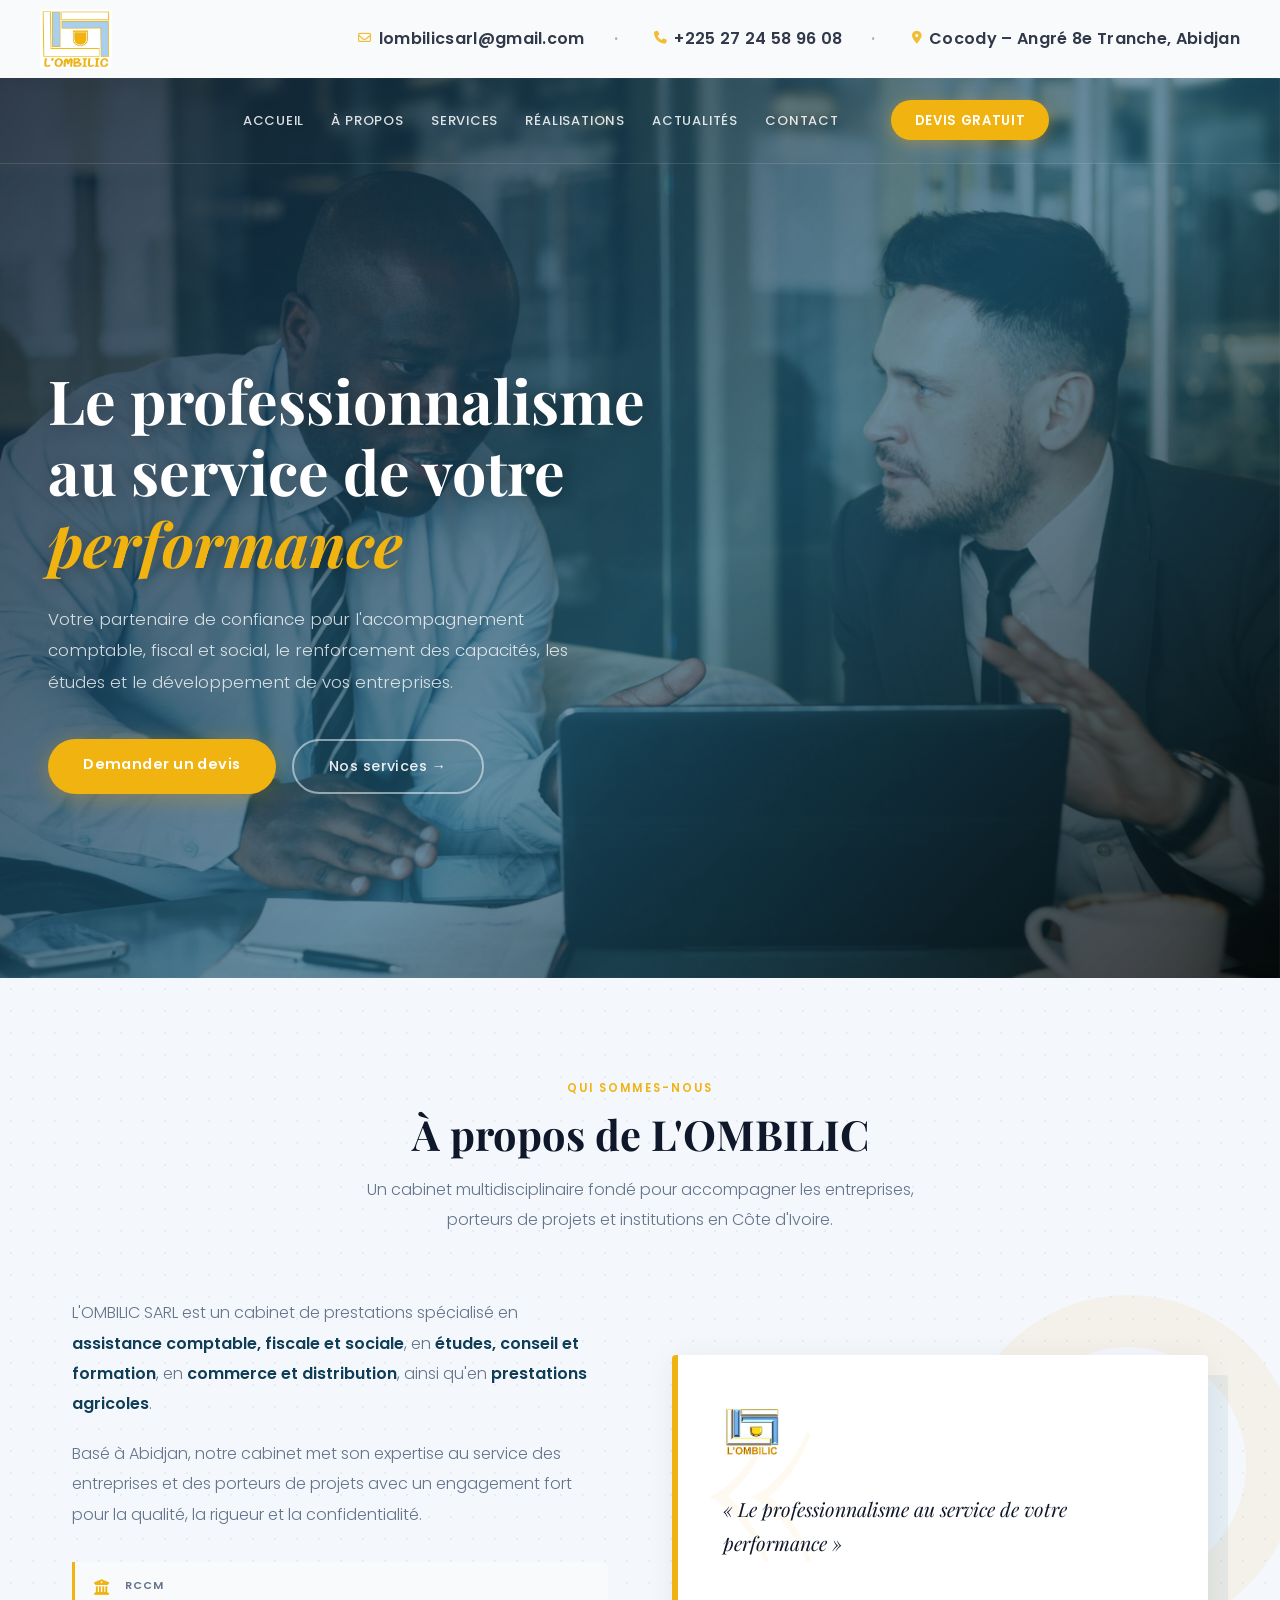
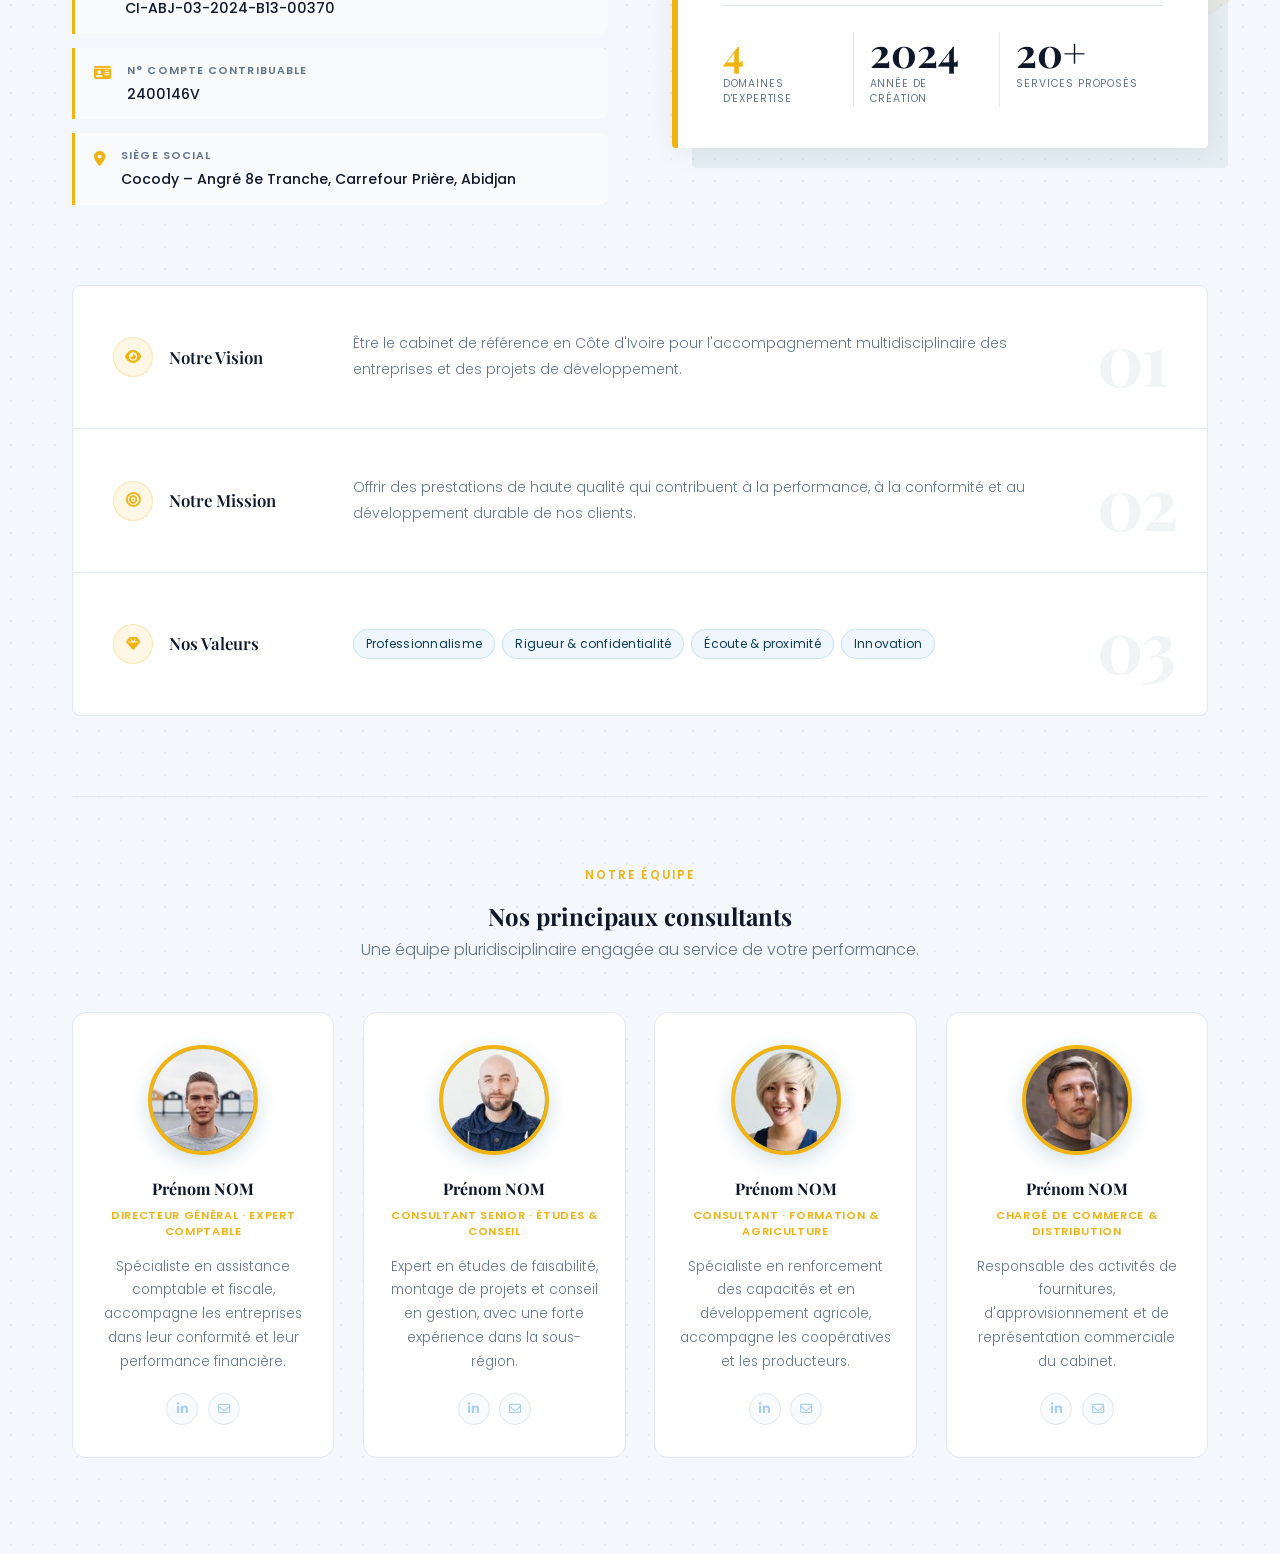
==== index.html @ 9456bdb0 "first commit" ====
<!DOCTYPE html>
<html lang="fr">
<head>
  <meta charset="UTF-8">
  <meta name="viewport" content="width=device-width, initial-scale=1.0">
  <title>L'OMBILIC – Cabinet Multidisciplinaire</title>
  <link rel="shortcut icon" href="assets/hero2.jpg" type="image/x-icon">
  <link rel="preconnect" href="https://fonts.googleapis.com">
  <link rel="preconnect" href="https://fonts.gstatic.com" crossorigin>
  <link href="https://fonts.googleapis.com/css2?family=Playfair+Display:ital,wght@0,600;0,700;1,600&family=Poppins:wght@300;400;500;600&display=swap" rel="stylesheet">
  <link rel="stylesheet" href="https://cdnjs.cloudflare.com/ajax/libs/font-awesome/6.5.2/css/all.min.css">
  <link rel="stylesheet" href="style.css">
</head>
<body>

  <!-- TOPBAR -->
  <div class="topbar">
    <div class="topbar-inner">
      <div class="topbar-logo">
        <img src="/assets/Logo_1.jpeg" alt="Logo L'OMBILIC" width="72">
      </div>
      <div class="topbar-contacts">
        <span><i class="fa-regular fa-envelope"></i> lombilicsarl@gmail.com</span>
        <span><i class="fa-solid fa-phone"></i> +225 27 24 58 96 08</span>
        <span><i class="fa-solid fa-location-dot"></i> Cocody – Angré 8e Tranche, Abidjan</span>
      </div>
    </div>
  </div>

  <!-- HERO SECTION -->
  <section class="hero">

    <!-- Fonds en crossfade -->
    <div class="hero-bg hero-bg-1"></div>
    <div class="hero-bg hero-bg-2"></div>

    <!-- Overlay dégradé -->
    <div class="hero-overlay"></div>

    <!-- NAVIGATION -->
    <nav class="hero-nav" id="hero-nav">
      <button class="nav-hamburger" aria-label="Ouvrir le menu" onclick="document.getElementById('hero-nav').classList.toggle('open')">
        <i class="fa-solid fa-bars"></i>
      </button>
      <ul class="nav-links">
        <li><a href="#">Accueil</a></li>
        <li><a href="#">À propos</a></li>
        <li><a href="#">Services</a></li>
        <li><a href="#">Réalisations</a></li>
        <li><a href="#">Actualités</a></li>
        <li><a href="#">Contact</a></li>
      </ul>
      <button class="nav-cta">Devis gratuit</button>
    </nav>

    <!-- CONTENU HERO -->
    <div class="hero-inner">
      <div class="hero-content">
        <h1>Le professionnalisme<br>au service de votre <span>performance</span></h1>
        <p>Votre partenaire de confiance pour l'accompagnement comptable, fiscal et social, le renforcement des capacités, les études et le développement de vos entreprises.</p>
        <div class="hero-btns">
          <a href="#devis" class="btn-primary">Demander un devis</a>
          <a href="#services" class="btn-secondary">Nos services →</a>
        </div>
      </div>
    </div>

  </section>

  <!-- À PROPOS -->

  <section class="about" id="a-propos">
    <div class="container">

      <div class="section-header">
        <span class="section-label">Qui sommes-nous</span>
        <h2>À propos de L'OMBILIC</h2>
        <p class="section-sub">Un cabinet multidisciplinaire fondé pour accompagner les entreprises, porteurs de projets et institutions en Côte d'Ivoire.</p>
      </div>

      <div class="about-grid">

        <!-- Texte + faits légaux -->
        <div class="about-text">
          <p>L'OMBILIC SARL est un cabinet de prestations spécialisé en <strong>assistance comptable, fiscale et sociale</strong>, en <strong>études, conseil et formation</strong>, en <strong>commerce et distribution</strong>, ainsi qu'en <strong>prestations agricoles</strong>.</p>
          <p>Basé à Abidjan, notre cabinet met son expertise au service des entreprises et des porteurs de projets avec un engagement fort pour la qualité, la rigueur et la confidentialité.</p>

          <div class="about-facts">
            <div class="fact">
              <i class="fa-solid fa-building-columns"></i>
              <div>
                <span class="fact-label">RCCM</span>
                <span class="fact-value">CI-ABJ-03-2024-B13-00370</span>
              </div>
            </div>
            <div class="fact">
              <i class="fa-solid fa-id-card"></i>
              <div>
                <span class="fact-label">N° Compte Contribuable</span>
                <span class="fact-value">2400146V</span>
              </div>
            </div>
            <div class="fact">
              <i class="fa-solid fa-location-dot"></i>
              <div>
                <span class="fact-label">Siège social</span>
                <span class="fact-value">Cocody – Angré 8e Tranche, Carrefour Prière, Abidjan</span>
              </div>
            </div>
          </div>
        </div>

        <!-- Carte visuelle -->
        <div class="about-visual">
          <div class="about-card">
            <img src="/assets/Logo_2.jpeg" alt="Logo L'OMBILIC" class="about-card-logo">
            <blockquote>« Le professionnalisme au service de votre performance »</blockquote>
            <div class="about-stats">
              <div class="stat">
                <span class="stat-number">4</span>
                <span class="stat-label">Domaines d'expertise</span>
              </div>
              <div class="stat-divider"></div>
              <div class="stat">
                <span class="stat-number">2024</span>
                <span class="stat-label">Année de création</span>
              </div>
              <div class="stat-divider"></div>
              <div class="stat">
                <span class="stat-number">20+</span>
                <span class="stat-label">Services proposés</span>
              </div>
            </div>
          </div>
        </div>

      </div>

      <!-- Vision / Mission / Valeurs -->
      <div class="vmv-grid">

        <div class="vmv-card">
          <div class="vmv-head">
            <div class="vmv-icon"><i class="fa-solid fa-eye"></i></div>
            <h3>Notre Vision</h3>
          </div>
          <p>Être le cabinet de référence en Côte d'Ivoire pour l'accompagnement multidisciplinaire des entreprises et des projets de développement.</p>
          <span class="vmv-num">01</span>
        </div>

        <div class="vmv-card vmv-card--accent">
          <div class="vmv-head">
            <div class="vmv-icon"><i class="fa-solid fa-bullseye"></i></div>
            <h3>Notre Mission</h3>
          </div>
          <p>Offrir des prestations de haute qualité qui contribuent à la performance, à la conformité et au développement durable de nos clients.</p>
          <span class="vmv-num">02</span>
        </div>

        <div class="vmv-card">
          <div class="vmv-head">
            <div class="vmv-icon"><i class="fa-solid fa-gem"></i></div>
            <h3>Nos Valeurs</h3>
          </div>
          <div class="vmv-tags">
            <span>Professionnalisme</span>
            <span>Rigueur &amp; confidentialité</span>
            <span>Écoute &amp; proximité</span>
            <span>Innovation</span>
          </div>
          <span class="vmv-num">03</span>
        </div>

      </div>

      <!-- ÉQUIPE -->
      <div class="team-section">
        <div class="team-header">
          <span class="section-label">Notre Équipe</span>
          <h2>Nos principaux consultants</h2>
          <p class="section-sub">Une équipe pluridisciplinaire engagée au service de votre performance.</p>
        </div>

        <div class="team-grid">

          <!-- Consultant 1 — remplacer par les vraies données -->
          <div class="team-card">
            <div class="team-avatar">
              <img src="/assets/team1.jpg" alt="Consultant 1">
            </div>
            <h3>Prénom NOM</h3>
            <span class="team-role">Directeur Général · Expert Comptable</span>
            <p>Spécialiste en assistance comptable et fiscale, accompagne les entreprises dans leur conformité et leur performance financière.</p>
            <div class="team-links">
              <a href="#" aria-label="LinkedIn"><i class="fa-brands fa-linkedin-in"></i></a>
              <a href="mailto:lombilicsarl@gmail.com" aria-label="Email"><i class="fa-regular fa-envelope"></i></a>
            </div>
          </div>

          <!-- Consultant 2 -->
          <div class="team-card">
            <div class="team-avatar">
              <img src="/assets/team2.jpg" alt="Consultant 2">
            </div>
            <h3>Prénom NOM</h3>
            <span class="team-role">Consultant Senior · Études &amp; Conseil</span>
            <p>Expert en études de faisabilité, montage de projets et conseil en gestion, avec une forte expérience dans la sous-région.</p>
            <div class="team-links">
              <a href="#" aria-label="LinkedIn"><i class="fa-brands fa-linkedin-in"></i></a>
              <a href="mailto:lombilicsarl@gmail.com" aria-label="Email"><i class="fa-regular fa-envelope"></i></a>
            </div>
          </div>

          <!-- Consultant 3 -->
          <div class="team-card">
            <div class="team-avatar">
              <img src="/assets/team3.jpg" alt="Consultant 3">
            </div>
            <h3>Prénom NOM</h3>
            <span class="team-role">Consultant · Formation &amp; Agriculture</span>
            <p>Spécialiste en renforcement des capacités et en développement agricole, accompagne les coopératives et les producteurs.</p>
            <div class="team-links">
              <a href="#" aria-label="LinkedIn"><i class="fa-brands fa-linkedin-in"></i></a>
              <a href="mailto:lombilicsarl@gmail.com" aria-label="Email"><i class="fa-regular fa-envelope"></i></a>
            </div>
          </div>

          <!-- Consultant 4 -->
          <div class="team-card">
            <div class="team-avatar">
              <img src="/assets/team4.jpg" alt="Consultant 4">
            </div>
            <h3>Prénom NOM</h3>
            <span class="team-role">Chargé de Commerce &amp; Distribution</span>
            <p>Responsable des activités de fournitures, d'approvisionnement et de représentation commerciale du cabinet.</p>
            <div class="team-links">
              <a href="#" aria-label="LinkedIn"><i class="fa-brands fa-linkedin-in"></i></a>
              <a href="mailto:lombilicsarl@gmail.com" aria-label="Email"><i class="fa-regular fa-envelope"></i></a>
            </div>
          </div>

        </div>
      </div>

    </div>
  </section>

</body>
</html>
---- style.css ----
/* =============================================
   RESET & VARIABLES
   ============================================= */
*, *::before, *::after {
  box-sizing: border-box;
  margin: 0;
  padding: 0;
}

:root {
  --primary:      #F1B310;
  --primary-dark: #c98a18;
  --secondary:    #A8CFF0;
  --secondary-dark: #0f3d57;

  --background: #f8fafc;
  --surface:    #ffffff;

  --text:       #0f172a;
  --text-muted: #64748b;
  --border:     #e2e8f0;

  --success: #10b981;
  --danger:  #ef4444;

  --radius:     8px;
  --transition: 0.3s ease;
}

html { scroll-behavior: smooth; }

body {
  font-family: 'Poppins', Arial, sans-serif;
  background: var(--background);
  color: var(--text);
  line-height: 1.6;
  min-height: 100vh;
}

h1, h2, h3, h4 {
  font-family: 'Playfair Display', Georgia, serif;
}

img   { max-width: 100%; display: block; }
a     { text-decoration: none; color: inherit; }
button, input, textarea, select { font: inherit; }


/* =============================================
   TOPBAR
   ============================================= */
.topbar {
  font-size: 1rem;
  font-weight: 600;
  letter-spacing: 0.02em;
  padding: 0.55rem 2rem;
}

.topbar-inner {
  max-width: 1200px;
  margin: 0 auto;
  display: flex;
  align-items: center;
  justify-content: space-between;
  gap: 1rem;
}

.topbar-logo img {
  border-radius: 4px;
}

.topbar-contacts {
  display: flex;
  gap: 1.8rem;
  flex-wrap: wrap;
}

.topbar-contacts span {
  display: flex;
  align-items: center;
  gap: 0.45rem;
  opacity: 0.85;
  transition: opacity var(--transition);
}

.topbar-contacts span i {
  color: var(--primary);
  font-size: 0.8rem;
}

.topbar-contacts span + span::before {
  content: '·';
  margin-right: 1.8rem;
  opacity: 0.4;
}

.topbar-contacts span:hover {
  opacity: 1;
}


/* =============================================
   HERO — LAYOUT
   ============================================= */
.hero {
  position: relative;
  min-height: 100vh;
  display: flex;
  flex-direction: column;
  overflow: hidden;
}


/* =============================================
   HERO — BACKGROUND CROSSFADE
   ============================================= */
.hero-bg {
  position: absolute;
  inset: 0;
  background-size: cover;
  background-position: center;
  background-repeat: no-repeat;
  will-change: opacity;
}

.hero-bg-1 {
  background-image: url('/assets/hero1.jpg');
  z-index: 0;
}

.hero-bg-2 {
  background-image: url('/assets/hero2.jpg');
  z-index: 1;
  opacity: 0;
  animation: heroSwap 12s ease-in-out 3s infinite;
}

@keyframes heroSwap {
  0%, 10%   { opacity: 0; }
  30%, 70%  { opacity: 1; }
  90%, 100% { opacity: 0; }
}


/* =============================================
   HERO — OVERLAY
   ============================================= */
.hero-overlay {
  position: absolute;
  inset: 0;
  z-index: 2;
  background: linear-gradient(
    135deg,
    rgba(10, 25, 45, 0.82) 0%,
    rgba(26, 95, 133, 0.55) 55%,
    rgba(0, 0, 0, 0.75) 100%
  );
}


/* =============================================
   HERO — NAVIGATION
   ============================================= */
.hero-nav {
  position: relative;
  z-index: 10;
  display: flex;
  align-items: center;
  justify-content: center;
  gap: 2.5rem;
  padding: 1.4rem 3rem;
  border-bottom: 1px solid rgba(255, 255, 255, 0.12);
  backdrop-filter: blur(4px);
}

.nav-links {
  display: flex;
  list-style: none;
  gap: 0.2rem;
}

.nav-links a {
  color: rgba(255, 255, 255, 0.85);
  font-family: 'Poppins', sans-serif;
  font-size: 0.82rem;
  font-weight: 500;
  letter-spacing: 0.06em;
  text-transform: uppercase;
  padding: 0.4rem 0.75rem;
  border-radius: 4px;
  position: relative;
  transition: color var(--transition);
}

.nav-links a::after {
  content: '';
  position: absolute;
  bottom: 0;
  left: 0.75rem;
  right: 0.75rem;
  height: 2px;
  background: var(--primary);
  transform: scaleX(0);
  transform-origin: center;
  transition: transform var(--transition);
}

.nav-links a:hover {
  color: #fff;
}

.nav-links a:hover::after {
  transform: scaleX(1);
}

.nav-cta {
  background: var(--primary);
  color: #fff;
  border: none;
  padding: 0.6rem 1.5rem;
  border-radius: 50px;
  font-weight: 600;
  font-size: 0.82rem;
  letter-spacing: 0.05em;
  text-transform: uppercase;
  cursor: pointer;
  transition: background var(--transition), transform var(--transition), box-shadow var(--transition);
  box-shadow: 0 3px 14px rgba(232, 160, 32, 0.4);
}

.nav-cta:hover {
  background: var(--primary-dark);
  transform: translateY(-2px);
  box-shadow: 0 6px 22px rgba(232, 160, 32, 0.55);
}


/* =============================================
   HERO — INNER CONTENT
   ============================================= */
.hero-inner {
  position: relative;
  z-index: 10;
  flex: 1;
  display: flex;
  align-items: center;
  padding: 5rem 3rem 4rem;
  max-width: 960px;
  width: 100%;
}

.hero-content {
  display: flex;
  flex-direction: column;
  gap: 0;
}

.hero-badge {
  display: inline-block;
  background: rgba(232, 160, 32, 0.15);
  border: 1px solid rgba(232, 160, 32, 0.6);
  color: var(--primary);
  font-family: 'Poppins', sans-serif;
  font-size: 0.72rem;
  font-weight: 500;
  letter-spacing: 0.12em;
  text-transform: uppercase;
  padding: 0.38rem 1.1rem;
  border-radius: 50px;
  margin-bottom: 1.6rem;
}

.hero-inner h1 {
  font-size: clamp(2.2rem, 5vw, 3.8rem);
  font-weight: 700;
  color: #ffffff;
  line-height: 1.18;
  margin-bottom: 1.6rem;
  text-shadow: 0 2px 20px rgba(0, 0, 0, 0.3);
}

.hero-inner h1 span {
  color: var(--primary);
  font-style: italic;
}

.hero-inner p {
  font-size: clamp(0.9rem, 1.4vw, 1.05rem);
  color: rgba(255, 255, 255, 0.78);
  line-height: 1.85;
  max-width: 560px;
  margin-bottom: 2.6rem;
  font-weight: 300;
}


/* =============================================
   HERO — BOUTONS
   ============================================= */
.hero-btns {
  display: flex;
  gap: 1rem;
  flex-wrap: wrap;
}

.btn-primary {
  display: inline-block;
  background: var(--primary);
  color: #fff;
  padding: 0.88rem 2.2rem;
  border-radius: 50px;
  font-weight: 600;
  font-size: 0.9rem;
  letter-spacing: 0.03em;
  box-shadow: 0 4px 22px rgba(232, 160, 32, 0.38);
  transition: background var(--transition), transform var(--transition), box-shadow var(--transition);
}

.btn-primary:hover {
  background: var(--primary-dark);
  transform: translateY(-3px);
  box-shadow: 0 8px 32px rgba(232, 160, 32, 0.55);
}

.btn-secondary {
  display: inline-block;
  background: transparent;
  color: rgba(255, 255, 255, 0.9);
  border: 2px solid rgba(255, 255, 255, 0.5);
  padding: 0.86rem 2.2rem;
  border-radius: 50px;
  font-weight: 500;
  font-size: 0.9rem;
  letter-spacing: 0.03em;
  transition: border-color var(--transition), color var(--transition), transform var(--transition);
}

.btn-secondary:hover {
  border-color: var(--primary);
  color: var(--primary);
  transform: translateY(-3px);
}


/* =============================================
   UTILITAIRES GLOBAUX
   ============================================= */
.container {
  max-width: 1200px;
  margin: 0 auto;
  padding: 0 2rem;
}

.section-header {
  text-align: center;
  margin-bottom: 4rem;
}

.section-label {
  display: inline-block;
  color: var(--primary);
  font-size: 0.72rem;
  font-weight: 600;
  letter-spacing: 0.18em;
  text-transform: uppercase;
  margin-bottom: 0.75rem;
}

.section-header h2 {
  font-size: clamp(1.8rem, 3.5vw, 2.6rem);
  color: var(--text);
  margin-bottom: 1rem;
  line-height: 1.2;
}

.section-sub {
  font-size: 1rem;
  color: var(--text-muted);
  max-width: 580px;
  margin: 0 auto;
  line-height: 1.85;
  font-weight: 300;
}


/* =============================================
   À PROPOS
   ============================================= */
.about {
  padding: 6rem 0;
  background-color: #f4f7fb;
  background-image: radial-gradient(circle, rgba(26, 95, 133, 0.07) 1px, transparent 1px);
  background-size: 22px 22px;
}

.about-grid {
  display: grid;
  grid-template-columns: 1fr 1fr;
  gap: 4rem;
  align-items: center;
  margin-bottom: 5rem;
}

.about-text p {
  color: var(--text-muted);
  line-height: 1.9;
  margin-bottom: 1.2rem;
  font-weight: 300;
}

.about-text strong {
  color: var(--secondary-dark);
  font-weight: 600;
}

.about-facts {
  margin-top: 2rem;
  display: flex;
  flex-direction: column;
  gap: 0.85rem;
}

.fact {
  display: flex;
  align-items: flex-start;
  gap: 1rem;
  padding: 0.9rem 1.2rem;
  background: var(--background);
  border-left: 3px solid var(--primary);
  border-radius: 0 var(--radius) var(--radius) 0;
}

.fact i {
  color: var(--primary);
  font-size: 0.95rem;
  margin-top: 0.2rem;
  flex-shrink: 0;
}

.fact-label {
  display: block;
  font-size: 0.68rem;
  font-weight: 600;
  letter-spacing: 0.1em;
  text-transform: uppercase;
  color: var(--text-muted);
  margin-bottom: 0.2rem;
}

.fact-value {
  display: block;
  font-size: 0.88rem;
  font-weight: 500;
  color: var(--text);
}

/* Carte visuelle droite — redesign éditorial */
.about-visual {
  position: relative;
}

.about-visual::after {
  content: '';
  position: absolute;
  width: 340px;
  height: 340px;
  border-radius: 50%;
  border: 52px solid rgba(232, 160, 32, 0.07);
  top: -60px;
  right: -90px;
  z-index: 0;
  pointer-events: none;
}

.about-card {
  background: #ffffff;
  border-radius: 4px;
  padding: 3rem 2.8rem 2.6rem;
  position: relative;
  z-index: 1;
  border-left: 6px solid var(--primary);
  box-shadow:
    20px 20px 0 rgba(26, 95, 133, 0.07),
    0 2px 30px rgba(0, 0, 0, 0.06);
  overflow: visible;
}

/* Grand guillemet décoratif en fond */
.about-card::before {
  content: '\00AB';
  position: absolute;
  top: -1rem;
  left: 1.5rem;
  font-family: 'Playfair Display', serif;
  font-size: 15rem;
  color: var(--primary);
  opacity: 0.05;
  line-height: 1;
  z-index: 0;
  pointer-events: none;
}

.about-card::after {
  display: none;
}

.about-card-logo {
  width: 58px;
  height: 58px;
  object-fit: contain;
  border-radius: 8px;
  margin: 0 0 2rem 0;
  background: none;
  padding: 0;
  position: relative;
  z-index: 1;
}

.about-card blockquote {
  font-family: 'Playfair Display', serif;
  font-style: italic;
  font-size: 1.22rem;
  line-height: 1.72;
  color: var(--text);
  border: none;
  padding: 0;
  margin-bottom: 2.8rem;
  position: relative;
  z-index: 1;
}

.about-stats {
  display: grid;
  grid-template-columns: repeat(3, 1fr);
  border-top: 1px solid var(--border);
  padding-top: 1.6rem;
  position: relative;
  z-index: 1;
}

.stat {
  display: flex;
  flex-direction: column;
  align-items: flex-start;
  gap: 0.3rem;
  padding-right: 1rem;
}

.stat:not(:last-child) {
  border-right: 1px solid var(--border);
  margin-right: 1rem;
}

.stat-number {
  font-family: 'Playfair Display', serif;
  font-size: 2.5rem;
  font-weight: 700;
  color: var(--text);
  line-height: 1;
}

.stat:first-child .stat-number {
  color: var(--primary);
}

.stat-label {
  font-size: 0.65rem;
  color: var(--text-muted);
  letter-spacing: 0.08em;
  text-transform: uppercase;
  line-height: 1.45;
}

.stat-divider {
  display: none;
}

/* Vision / Mission / Valeurs — bandes éditoriales */
.vmv-grid {
  background: #fff;
  border: 1px solid var(--border);
  border-radius: 8px;
  overflow: hidden;
}

.vmv-card {
  display: grid;
  grid-template-columns: 200px 1fr 70px;
  align-items: center;
  gap: 2.5rem;
  padding: 2.2rem 2.5rem;
  position: relative;
  border-bottom: 1px solid var(--border);
  transition: background var(--transition);
  overflow: hidden;
}

.vmv-card:last-child {
  border-bottom: none;
}

/* Barre dorée animée sur la gauche */
.vmv-card::before {
  content: '';
  position: absolute;
  left: 0;
  top: 0;
  bottom: 0;
  width: 4px;
  background: var(--primary);
  transform: scaleY(0);
  transform-origin: bottom;
  transition: transform 0.35s cubic-bezier(0.4, 0, 0.2, 1);
}

.vmv-card:hover {
  background: #fafcff;
}

.vmv-card:hover::before {
  transform: scaleY(1);
}

/* Supprimer l'ancien accent coloré */
.vmv-card--accent {
  background: #fff;
}

.vmv-card--accent h3 {
  color: var(--text);
}

.vmv-card--accent p {
  color: var(--text-muted);
}

/* Entête : icône + titre */
.vmv-head {
  display: flex;
  align-items: center;
  gap: 1rem;
}

.vmv-icon {
  width: 2.5rem;
  height: 2.5rem;
  border-radius: 50%;
  background: rgba(241, 179, 16, 0.1);
  border: 1px solid rgba(241, 179, 16, 0.25);
  display: flex;
  align-items: center;
  justify-content: center;
  flex-shrink: 0;
  transition: background var(--transition), border-color var(--transition);
}

.vmv-card:hover .vmv-icon {
  background: rgba(241, 179, 16, 0.18);
  border-color: var(--primary);
}

.vmv-icon i {
  color: var(--primary);
  font-size: 0.9rem;
}

.vmv-card h3 {
  font-family: 'Playfair Display', serif;
  font-size: 1.05rem;
  font-weight: 600;
  color: var(--text);
  white-space: nowrap;
}

/* Contenu central */
.vmv-card p {
  font-size: 0.875rem;
  color: var(--text-muted);
  line-height: 1.85;
  font-weight: 300;
}

/* Tags valeurs */
.vmv-tags {
  display: flex;
  flex-wrap: wrap;
  gap: 0.45rem;
}

.vmv-tags span {
  font-size: 0.75rem;
  color: var(--secondary-dark);
  background: rgba(168, 207, 240, 0.18);
  border: 1px solid rgba(168, 207, 240, 0.55);
  padding: 0.28rem 0.75rem;
  border-radius: 50px;
  font-weight: 400;
  letter-spacing: 0.02em;
  transition: background var(--transition), border-color var(--transition);
}

.vmv-tags span:hover {
  background: rgba(168, 207, 240, 0.35);
  border-color: var(--secondary);
}

/* Numéro décoratif à droite */
.vmv-num {
  font-family: 'Playfair Display', serif;
  font-size: 4.5rem;
  font-weight: 700;
  color: rgba(15, 61, 87, 0.06);
  line-height: 1;
  text-align: right;
  letter-spacing: -0.03em;
  transition: color var(--transition);
  user-select: none;
}

.vmv-card:hover .vmv-num {
  color: rgba(241, 179, 16, 0.12);
}

/* =============================================
   ÉQUIPE
   ============================================= */
.team-section {
  margin-top: 5rem;
  padding-top: 4rem;
  border-top: 1px solid var(--border);
}

.team-header {
  text-align: center;
  margin-bottom: 3rem;
}

.team-grid {
  display: grid;
  grid-template-columns: repeat(4, 1fr);
  gap: 1.8rem;
}

.team-card {
  background: var(--surface);
  border-radius: 14px;
  padding: 2rem 1.5rem;
  border: 1px solid var(--border);
  text-align: center;
  transition: transform var(--transition), box-shadow var(--transition), border-color var(--transition);
}

.team-card:hover {
  transform: translateY(-6px);
  box-shadow: 0 16px 40px rgba(26, 95, 133, 0.1);
  border-color: var(--primary);
}

.team-avatar {
  width: 110px;
  height: 110px;
  border-radius: 50%;
  background: linear-gradient(135deg, var(--secondary), var(--secondary-dark));
  border: 4px solid var(--primary);
  display: flex;
  align-items: center;
  justify-content: center;
  margin: 0 auto 1.3rem;
  overflow: hidden;
  box-shadow: 0 6px 20px rgba(26, 95, 133, 0.2);
}

.team-avatar img {
  width: 100%;
  height: 100%;
  object-fit: cover;
}

.team-avatar i {
  font-size: 2rem;
  color: rgba(255, 255, 255, 0.5);
}

.team-card h3 {
  font-size: 1rem;
  color: var(--text);
  margin-bottom: 0.3rem;
}

.team-role {
  display: block;
  font-size: 0.7rem;
  color: var(--primary);
  font-weight: 600;
  letter-spacing: 0.06em;
  text-transform: uppercase;
  margin-bottom: 0.9rem;
  line-height: 1.5;
}

.team-card p {
  font-size: 0.85rem;
  color: var(--text-muted);
  line-height: 1.75;
  margin-bottom: 1.2rem;
  font-weight: 300;
}

.team-links {
  display: flex;
  justify-content: center;
  gap: 0.6rem;
}

.team-links a {
  width: 2rem;
  height: 2rem;
  border-radius: 50%;
  background: var(--background);
  border: 1px solid var(--border);
  display: flex;
  align-items: center;
  justify-content: center;
  font-size: 0.78rem;
  color: var(--secondary);
  transition: background var(--transition), color var(--transition), border-color var(--transition);
}

.team-links a:hover {
  background: var(--primary);
  color: #fff;
  border-color: var(--primary);
}


/* =============================================
   HAMBURGER — caché sur desktop
   ============================================= */
.nav-hamburger {
  display: none;
}


/* =============================================
   RESPONSIVE — Tablette (≤ 900px)
   ============================================= */
@media (max-width: 900px) {

  /* — Topbar — */
  .topbar-contacts span:last-child {
    display: none;
  }

  /* — Navigation — */
  .nav-hamburger {
    display: flex;
    align-items: center;
    justify-content: center;
    background: transparent;
    border: 1px solid rgba(255, 255, 255, 0.35);
    color: #fff;
    width: 2.4rem;
    height: 2.4rem;
    border-radius: 6px;
    font-size: 1rem;
    cursor: pointer;
    transition: background var(--transition);
    order: -1;
  }

  .nav-hamburger:hover {
    background: rgba(255, 255, 255, 0.12);
  }

  .hero-nav {
    flex-wrap: wrap;
    justify-content: space-between;
    padding: 1rem 1.5rem;
    gap: 0.8rem;
  }

  .nav-links {
    display: none;
    flex-direction: column;
    width: 100%;
    background: rgba(10, 25, 45, 0.96);
    border-radius: var(--radius);
    padding: 0.4rem 0;
    gap: 0;
  }

  .hero-nav.open .nav-links {
    display: flex;
  }

  .hero-nav.open .nav-hamburger i::before {
    content: '\f00d';
  }

  .nav-links a {
    padding: 0.75rem 1.2rem;
    font-size: 0.85rem;
    border-radius: 0;
    border-bottom: 1px solid rgba(255, 255, 255, 0.06);
  }

  .nav-links li:last-child a {
    border-bottom: none;
  }

  .nav-links a::after {
    display: none;
  }

  /* — À propos — */
  .about-grid {
    grid-template-columns: 1fr;
    gap: 2rem;
  }

  .about-visual {
    order: -1;
  }

  .about-visual::after {
    display: none;
  }

  .about-card {
    box-shadow: 10px 10px 0 rgba(26, 95, 133, 0.07), 0 2px 20px rgba(0,0,0,0.05);
  }

  /* — VMV — */
  .vmv-card {
    grid-template-columns: 1fr;
    gap: 1rem;
    padding: 1.6rem 1.5rem;
  }

  .vmv-num {
    display: none;
  }

  /* — Équipe — */
  .team-grid {
    grid-template-columns: repeat(2, 1fr);
  }
}


/* =============================================
   RESPONSIVE — Mobile (≤ 600px)
   ============================================= */
@media (max-width: 600px) {

  /* — Topbar — */
  .topbar-contacts {
    display: none;
  }

  .topbar-inner {
    justify-content: center;
  }

  /* — Hero — */
  .hero-inner {
    padding: 2rem 1.2rem 3rem;
  }

  .hero-btns {
    flex-direction: column;
  }

  .btn-primary,
  .btn-secondary {
    text-align: center;
  }

  /* — About — */
  .about {
    padding: 3.5rem 0;
  }

  .section-header {
    margin-bottom: 2rem;
  }

  .about-card {
    padding: 2rem 1.5rem;
    box-shadow: none;
    border-left-width: 4px;
  }

  .about-stats {
    gap: 0;
  }

  .stat-number {
    font-size: 1.9rem;
  }

  /* — Équipe — */
  .team-grid {
    grid-template-columns: repeat(2, 1fr);
  }

  /* — Global — */
  .container {
    padding: 0 1.2rem;
  }
}


/* =============================================
   RESPONSIVE — Petit mobile (≤ 420px)
   ============================================= */
@media (max-width: 420px) {

  .team-grid {
    grid-template-columns: 1fr;
  }

  .about-stats {
    grid-template-columns: 1fr;
  }

  .stat:not(:last-child) {
    border-right: none;
    margin-right: 0;
    padding-right: 0;
    padding-bottom: 1rem;
    border-bottom: 1px solid var(--border);
    margin-bottom: 1rem;
  }

  .topbar-logo img {
    width: 54px;
  }
}
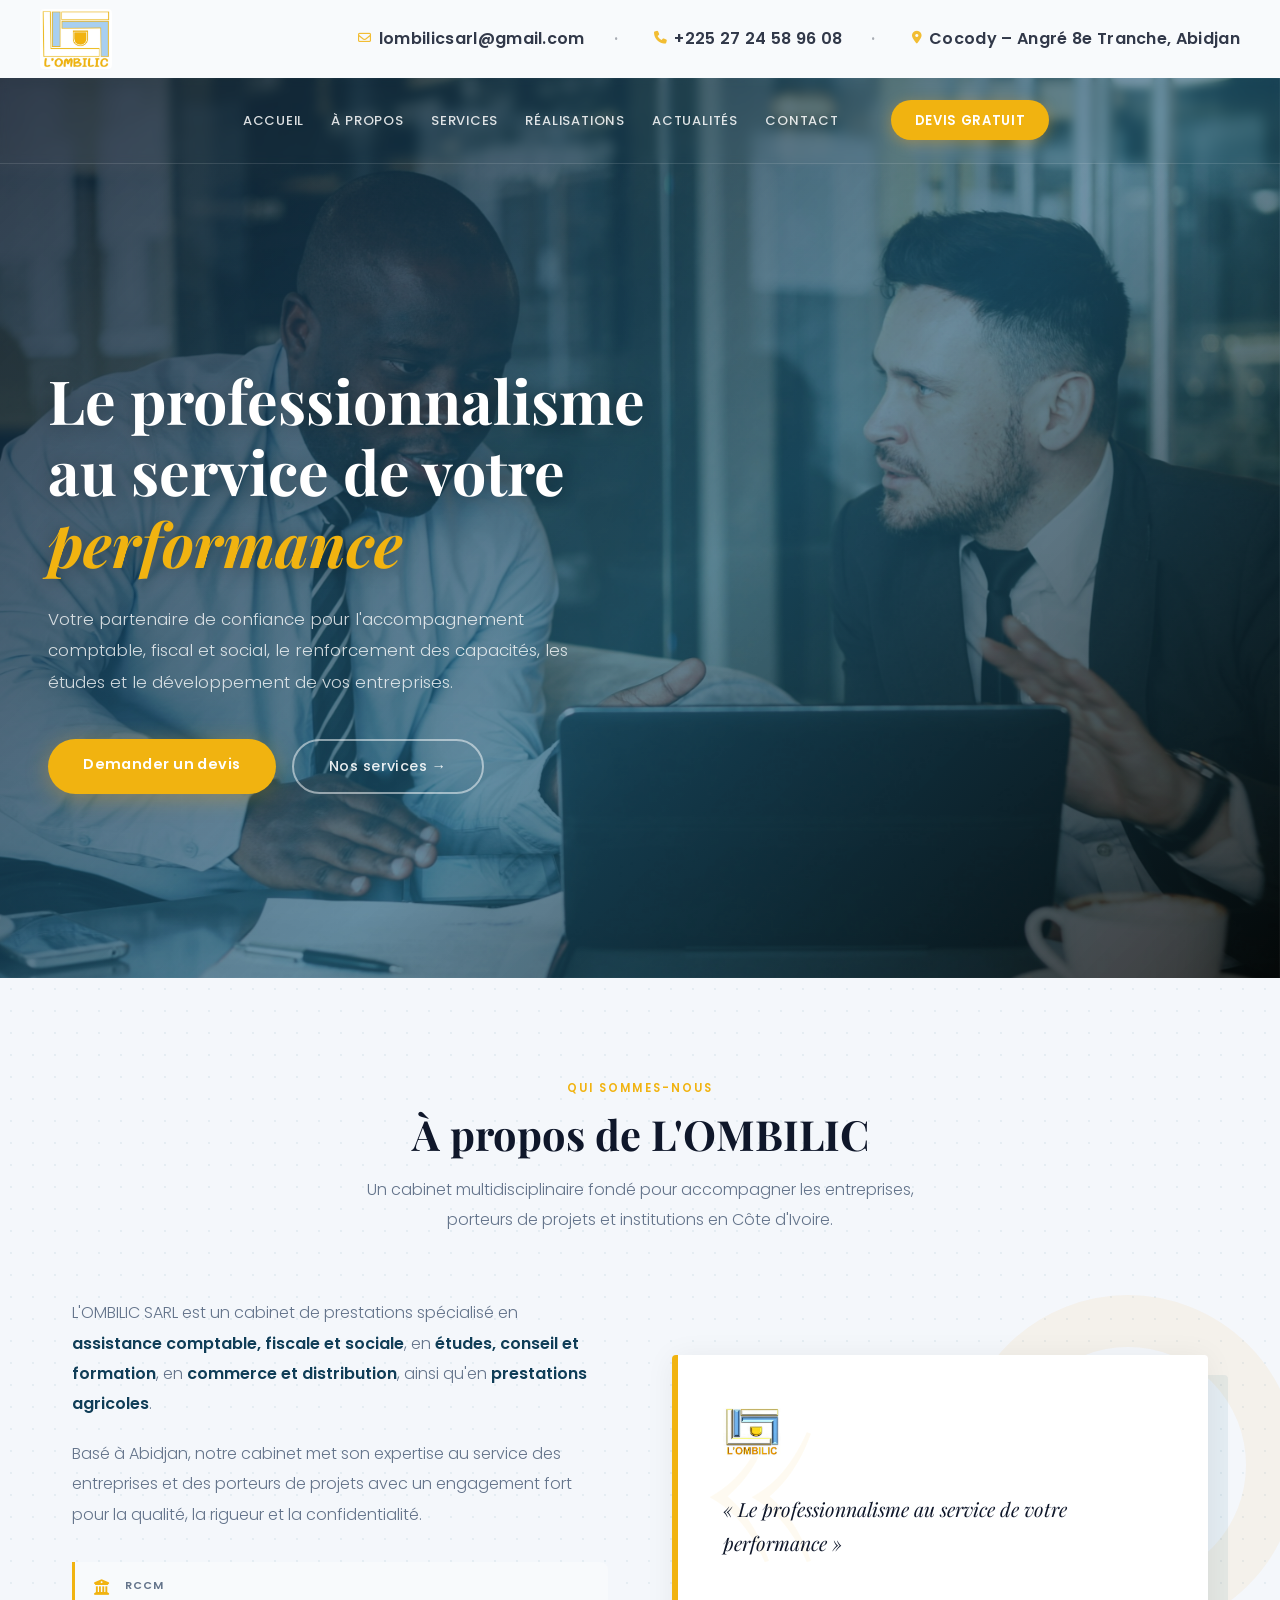
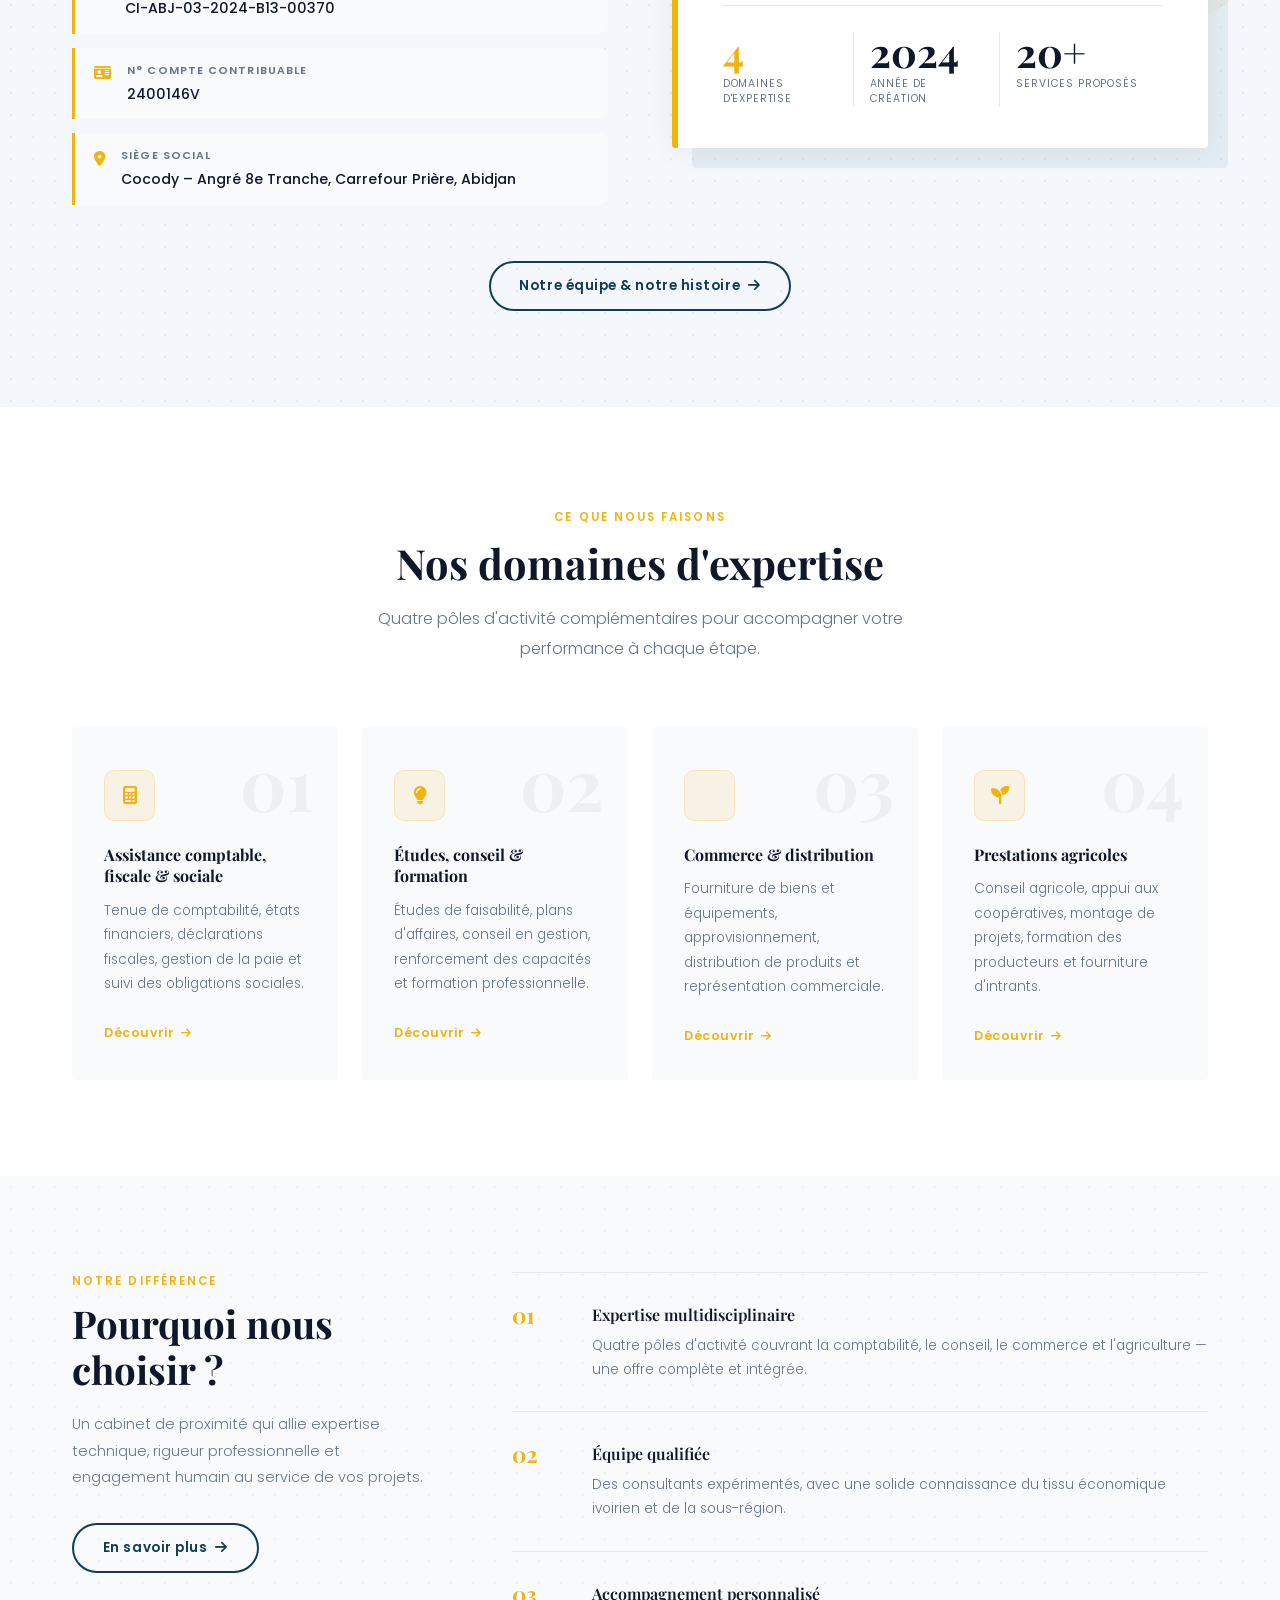
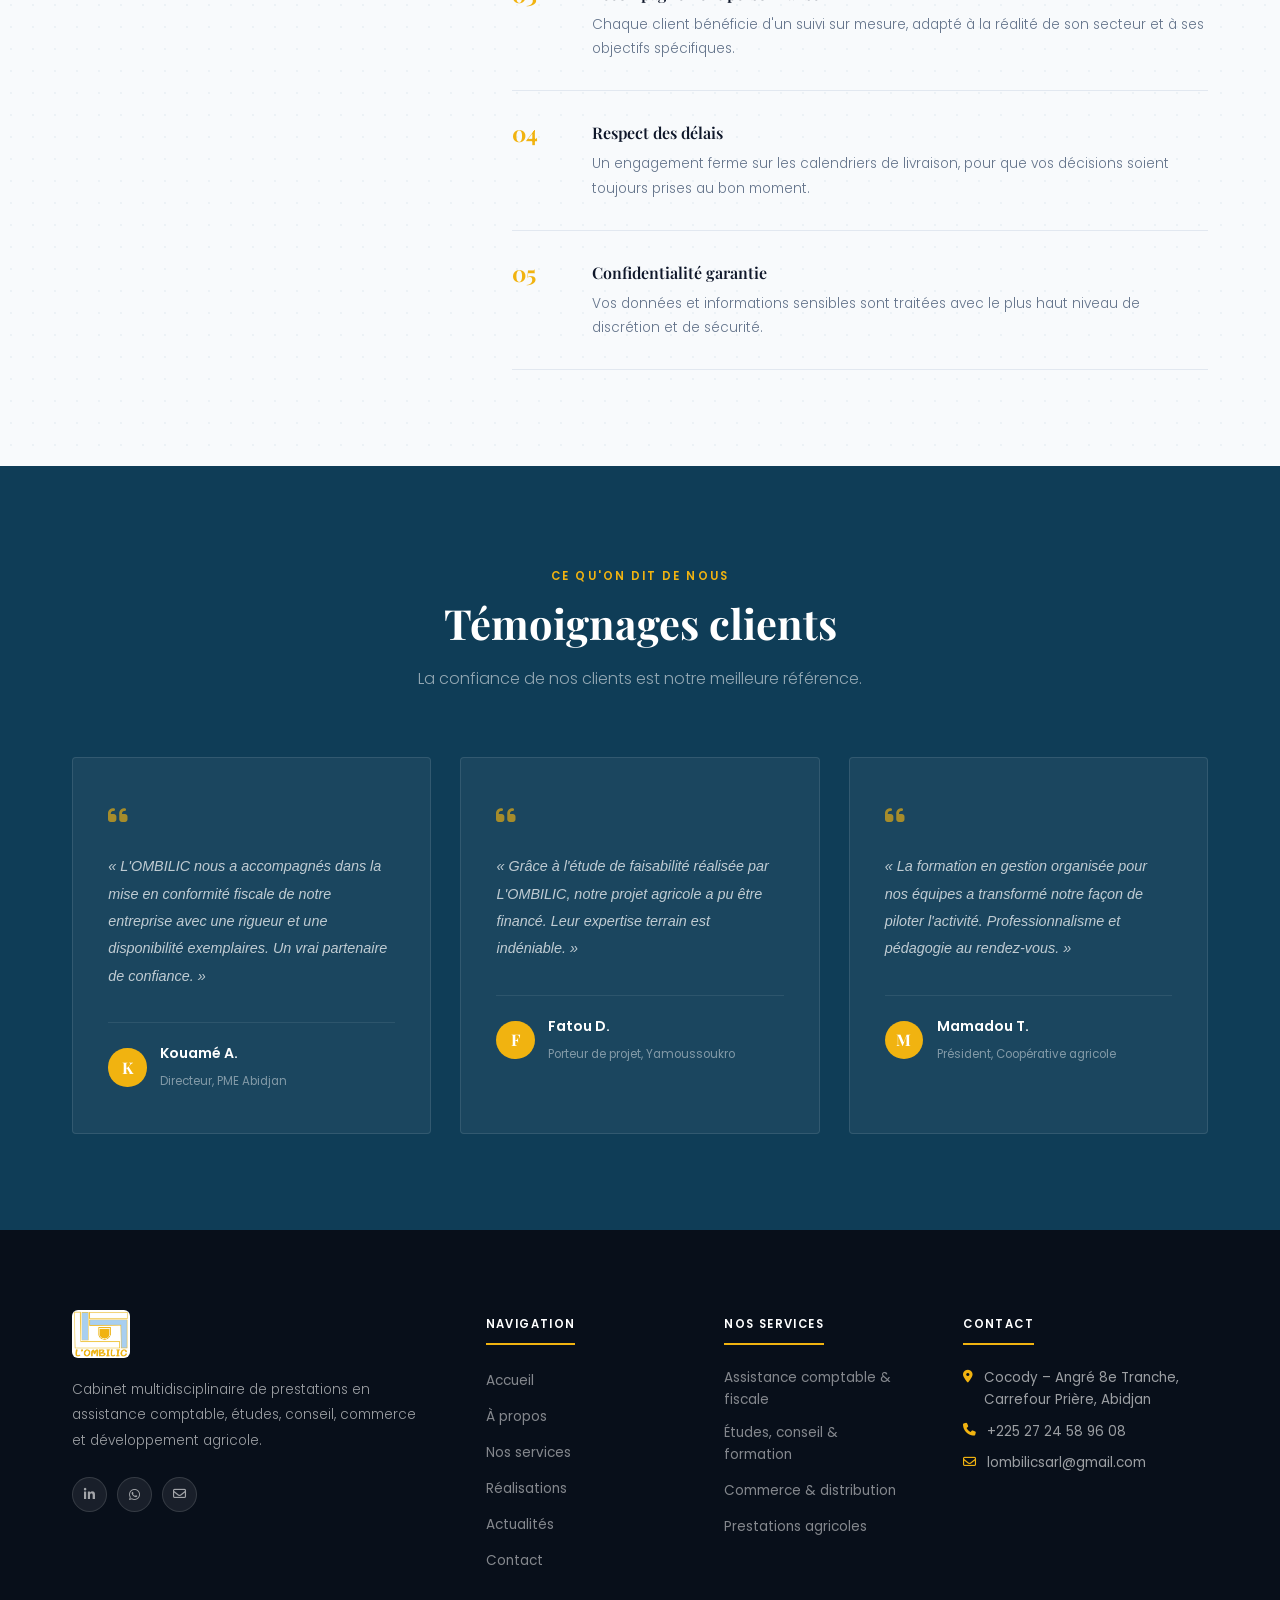
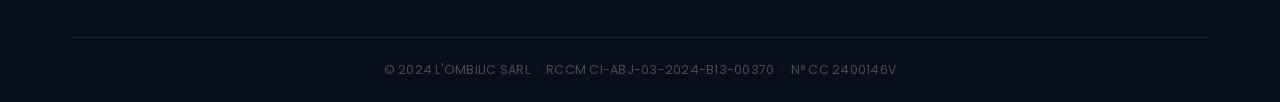
==== commit 49db3a9d: "about page done" ====
--- a/index.html
+++ b/index.html
@@ -30,36 +30,31 @@
   <!-- HERO SECTION -->
   <section class="hero">
 
-    <!-- Fonds en crossfade -->
     <div class="hero-bg hero-bg-1"></div>
     <div class="hero-bg hero-bg-2"></div>
-
-    <!-- Overlay dégradé -->
     <div class="hero-overlay"></div>
 
-    <!-- NAVIGATION -->
     <nav class="hero-nav" id="hero-nav">
       <button class="nav-hamburger" aria-label="Ouvrir le menu" onclick="document.getElementById('hero-nav').classList.toggle('open')">
         <i class="fa-solid fa-bars"></i>
       </button>
       <ul class="nav-links">
-        <li><a href="#">Accueil</a></li>
-        <li><a href="#">À propos</a></li>
-        <li><a href="#">Services</a></li>
-        <li><a href="#">Réalisations</a></li>
-        <li><a href="#">Actualités</a></li>
-        <li><a href="#">Contact</a></li>
+        <li><a href="index.html">Accueil</a></li>
+        <li><a href="a-propos.html">À propos</a></li>
+        <li><a href="#services">Services</a></li>
+        <li><a href="realisations.html">Réalisations</a></li>
+        <li><a href="actualites.html">Actualités</a></li>
+        <li><a href="contact.html">Contact</a></li>
       </ul>
       <button class="nav-cta">Devis gratuit</button>
     </nav>
 
-    <!-- CONTENU HERO -->
     <div class="hero-inner">
       <div class="hero-content">
         <h1>Le professionnalisme<br>au service de votre <span>performance</span></h1>
         <p>Votre partenaire de confiance pour l'accompagnement comptable, fiscal et social, le renforcement des capacités, les études et le développement de vos entreprises.</p>
         <div class="hero-btns">
-          <a href="#devis" class="btn-primary">Demander un devis</a>
+          <a href="devis.html" class="btn-primary">Demander un devis</a>
           <a href="#services" class="btn-secondary">Nos services →</a>
         </div>
       </div>
@@ -67,8 +62,7 @@
 
   </section>
 
-  <!-- À PROPOS -->
-
+  <!-- À PROPOS (condensé) -->
   <section class="about" id="a-propos">
     <div class="container">
 
@@ -80,7 +74,6 @@
 
       <div class="about-grid">
 
-        <!-- Texte + faits légaux -->
         <div class="about-text">
           <p>L'OMBILIC SARL est un cabinet de prestations spécialisé en <strong>assistance comptable, fiscale et sociale</strong>, en <strong>études, conseil et formation</strong>, en <strong>commerce et distribution</strong>, ainsi qu'en <strong>prestations agricoles</strong>.</p>
           <p>Basé à Abidjan, notre cabinet met son expertise au service des entreprises et des porteurs de projets avec un engagement fort pour la qualité, la rigueur et la confidentialité.</p>
@@ -110,7 +103,6 @@
           </div>
         </div>
 
-        <!-- Carte visuelle -->
         <div class="about-visual">
           <div class="about-card">
             <img src="/assets/Logo_2.jpeg" alt="Logo L'OMBILIC" class="about-card-logo">
@@ -136,114 +128,219 @@
 
       </div>
 
-      <!-- Vision / Mission / Valeurs -->
-      <div class="vmv-grid">
-
-        <div class="vmv-card">
-          <div class="vmv-head">
-            <div class="vmv-icon"><i class="fa-solid fa-eye"></i></div>
-            <h3>Notre Vision</h3>
-          </div>
-          <p>Être le cabinet de référence en Côte d'Ivoire pour l'accompagnement multidisciplinaire des entreprises et des projets de développement.</p>
-          <span class="vmv-num">01</span>
-        </div>
-
-        <div class="vmv-card vmv-card--accent">
-          <div class="vmv-head">
-            <div class="vmv-icon"><i class="fa-solid fa-bullseye"></i></div>
-            <h3>Notre Mission</h3>
-          </div>
-          <p>Offrir des prestations de haute qualité qui contribuent à la performance, à la conformité et au développement durable de nos clients.</p>
-          <span class="vmv-num">02</span>
-        </div>
-
-        <div class="vmv-card">
-          <div class="vmv-head">
-            <div class="vmv-icon"><i class="fa-solid fa-gem"></i></div>
-            <h3>Nos Valeurs</h3>
-          </div>
-          <div class="vmv-tags">
-            <span>Professionnalisme</span>
-            <span>Rigueur &amp; confidentialité</span>
-            <span>Écoute &amp; proximité</span>
-            <span>Innovation</span>
-          </div>
-          <span class="vmv-num">03</span>
-        </div>
-
-      </div>
-
-      <!-- ÉQUIPE -->
-      <div class="team-section">
-        <div class="team-header">
-          <span class="section-label">Notre Équipe</span>
-          <h2>Nos principaux consultants</h2>
-          <p class="section-sub">Une équipe pluridisciplinaire engagée au service de votre performance.</p>
-        </div>
-
-        <div class="team-grid">
-
-          <!-- Consultant 1 — remplacer par les vraies données -->
-          <div class="team-card">
-            <div class="team-avatar">
-              <img src="/assets/team1.jpg" alt="Consultant 1">
-            </div>
-            <h3>Prénom NOM</h3>
-            <span class="team-role">Directeur Général · Expert Comptable</span>
-            <p>Spécialiste en assistance comptable et fiscale, accompagne les entreprises dans leur conformité et leur performance financière.</p>
-            <div class="team-links">
-              <a href="#" aria-label="LinkedIn"><i class="fa-brands fa-linkedin-in"></i></a>
-              <a href="mailto:lombilicsarl@gmail.com" aria-label="Email"><i class="fa-regular fa-envelope"></i></a>
-            </div>
-          </div>
-
-          <!-- Consultant 2 -->
-          <div class="team-card">
-            <div class="team-avatar">
-              <img src="/assets/team2.jpg" alt="Consultant 2">
-            </div>
-            <h3>Prénom NOM</h3>
-            <span class="team-role">Consultant Senior · Études &amp; Conseil</span>
-            <p>Expert en études de faisabilité, montage de projets et conseil en gestion, avec une forte expérience dans la sous-région.</p>
-            <div class="team-links">
-              <a href="#" aria-label="LinkedIn"><i class="fa-brands fa-linkedin-in"></i></a>
-              <a href="mailto:lombilicsarl@gmail.com" aria-label="Email"><i class="fa-regular fa-envelope"></i></a>
-            </div>
-          </div>
-
-          <!-- Consultant 3 -->
-          <div class="team-card">
-            <div class="team-avatar">
-              <img src="/assets/team3.jpg" alt="Consultant 3">
-            </div>
-            <h3>Prénom NOM</h3>
-            <span class="team-role">Consultant · Formation &amp; Agriculture</span>
-            <p>Spécialiste en renforcement des capacités et en développement agricole, accompagne les coopératives et les producteurs.</p>
-            <div class="team-links">
-              <a href="#" aria-label="LinkedIn"><i class="fa-brands fa-linkedin-in"></i></a>
-              <a href="mailto:lombilicsarl@gmail.com" aria-label="Email"><i class="fa-regular fa-envelope"></i></a>
-            </div>
-          </div>
-
-          <!-- Consultant 4 -->
-          <div class="team-card">
-            <div class="team-avatar">
-              <img src="/assets/team4.jpg" alt="Consultant 4">
-            </div>
-            <h3>Prénom NOM</h3>
-            <span class="team-role">Chargé de Commerce &amp; Distribution</span>
-            <p>Responsable des activités de fournitures, d'approvisionnement et de représentation commerciale du cabinet.</p>
-            <div class="team-links">
-              <a href="#" aria-label="LinkedIn"><i class="fa-brands fa-linkedin-in"></i></a>
-              <a href="mailto:lombilicsarl@gmail.com" aria-label="Email"><i class="fa-regular fa-envelope"></i></a>
-            </div>
-          </div>
-
-        </div>
-      </div>
-
-    </div>
-  </section>
+      <div class="about-cta">
+        <a href="a-propos.html" class="btn-outline">Notre équipe &amp; notre histoire <i class="fa-solid fa-arrow-right"></i></a>
+      </div>
+
+    </div>
+  </section>
+
+  <!-- NOS DOMAINES D'EXPERTISE -->
+  <section class="services" id="services">
+    <div class="container">
+
+      <div class="section-header">
+        <span class="section-label">Ce que nous faisons</span>
+        <h2>Nos domaines d'expertise</h2>
+        <p class="section-sub">Quatre pôles d'activité complémentaires pour accompagner votre performance à chaque étape.</p>
+      </div>
+
+      <div class="services-grid">
+
+        <div class="service-card">
+          <span class="service-num">01</span>
+          <div class="service-icon"><i class="fa-solid fa-calculator"></i></div>
+          <h3>Assistance comptable, fiscale &amp; sociale</h3>
+          <p>Tenue de comptabilité, états financiers, déclarations fiscales, gestion de la paie et suivi des obligations sociales.</p>
+          <a href="services.html#comptable" class="service-link">Découvrir <i class="fa-solid fa-arrow-right"></i></a>
+        </div>
+
+        <div class="service-card">
+          <span class="service-num">02</span>
+          <div class="service-icon"><i class="fa-solid fa-lightbulb"></i></div>
+          <h3>Études, conseil &amp; formation</h3>
+          <p>Études de faisabilité, plans d'affaires, conseil en gestion, renforcement des capacités et formation professionnelle.</p>
+          <a href="services.html#etudes" class="service-link">Découvrir <i class="fa-solid fa-arrow-right"></i></a>
+        </div>
+
+        <div class="service-card">
+          <span class="service-num">03</span>
+          <div class="service-icon"><i class="fa-solid fa-boxes-stacking"></i></div>
+          <h3>Commerce &amp; distribution</h3>
+          <p>Fourniture de biens et équipements, approvisionnement, distribution de produits et représentation commerciale.</p>
+          <a href="services.html#commerce" class="service-link">Découvrir <i class="fa-solid fa-arrow-right"></i></a>
+        </div>
+
+        <div class="service-card">
+          <span class="service-num">04</span>
+          <div class="service-icon"><i class="fa-solid fa-seedling"></i></div>
+          <h3>Prestations agricoles</h3>
+          <p>Conseil agricole, appui aux coopératives, montage de projets, formation des producteurs et fourniture d'intrants.</p>
+          <a href="services.html#agricole" class="service-link">Découvrir <i class="fa-solid fa-arrow-right"></i></a>
+        </div>
+
+      </div>
+    </div>
+  </section>
+
+  <!-- POURQUOI NOUS CHOISIR -->
+  <section class="why-us" id="pourquoi">
+    <div class="container">
+      <div class="why-inner">
+
+        <div class="why-left">
+          <span class="section-label">Notre différence</span>
+          <h2>Pourquoi nous<br>choisir ?</h2>
+          <p>Un cabinet de proximité qui allie expertise technique, rigueur professionnelle et engagement humain au service de vos projets.</p>
+          <a href="a-propos.html" class="btn-outline why-btn">En savoir plus <i class="fa-solid fa-arrow-right"></i></a>
+        </div>
+
+        <div class="why-right">
+          <div class="why-item">
+            <div class="why-num">01</div>
+            <div class="why-content">
+              <h4>Expertise multidisciplinaire</h4>
+              <p>Quatre pôles d'activité couvrant la comptabilité, le conseil, le commerce et l'agriculture — une offre complète et intégrée.</p>
+            </div>
+          </div>
+          <div class="why-item">
+            <div class="why-num">02</div>
+            <div class="why-content">
+              <h4>Équipe qualifiée</h4>
+              <p>Des consultants expérimentés, avec une solide connaissance du tissu économique ivoirien et de la sous-région.</p>
+            </div>
+          </div>
+          <div class="why-item">
+            <div class="why-num">03</div>
+            <div class="why-content">
+              <h4>Accompagnement personnalisé</h4>
+              <p>Chaque client bénéficie d'un suivi sur mesure, adapté à la réalité de son secteur et à ses objectifs spécifiques.</p>
+            </div>
+          </div>
+          <div class="why-item">
+            <div class="why-num">04</div>
+            <div class="why-content">
+              <h4>Respect des délais</h4>
+              <p>Un engagement ferme sur les calendriers de livraison, pour que vos décisions soient toujours prises au bon moment.</p>
+            </div>
+          </div>
+          <div class="why-item">
+            <div class="why-num">05</div>
+            <div class="why-content">
+              <h4>Confidentialité garantie</h4>
+              <p>Vos données et informations sensibles sont traitées avec le plus haut niveau de discrétion et de sécurité.</p>
+            </div>
+          </div>
+        </div>
+
+      </div>
+    </div>
+  </section>
+
+  <!-- TÉMOIGNAGES -->
+  <section class="testimonials" id="temoignages">
+    <div class="container">
+
+      <div class="section-header">
+        <span class="section-label">Ce qu'on dit de nous</span>
+        <h2>Témoignages clients</h2>
+        <p class="section-sub">La confiance de nos clients est notre meilleure référence.</p>
+      </div>
+
+      <div class="testi-grid">
+
+        <div class="testi-card">
+          <div class="testi-quote"><i class="fa-solid fa-quote-left"></i></div>
+          <p>« L'OMBILIC nous a accompagnés dans la mise en conformité fiscale de notre entreprise avec une rigueur et une disponibilité exemplaires. Un vrai partenaire de confiance. »</p>
+          <div class="testi-author">
+            <div class="testi-avatar">K</div>
+            <div>
+              <strong>Kouamé A.</strong>
+              <span>Directeur, PME Abidjan</span>
+            </div>
+          </div>
+        </div>
+
+        <div class="testi-card">
+          <div class="testi-quote"><i class="fa-solid fa-quote-left"></i></div>
+          <p>« Grâce à l'étude de faisabilité réalisée par L'OMBILIC, notre projet agricole a pu être financé. Leur expertise terrain est indéniable. »</p>
+          <div class="testi-author">
+            <div class="testi-avatar">F</div>
+            <div>
+              <strong>Fatou D.</strong>
+              <span>Porteur de projet, Yamoussoukro</span>
+            </div>
+          </div>
+        </div>
+
+        <div class="testi-card">
+          <div class="testi-quote"><i class="fa-solid fa-quote-left"></i></div>
+          <p>« La formation en gestion organisée pour nos équipes a transformé notre façon de piloter l'activité. Professionnalisme et pédagogie au rendez-vous. »</p>
+          <div class="testi-author">
+            <div class="testi-avatar">M</div>
+            <div>
+              <strong>Mamadou T.</strong>
+              <span>Président, Coopérative agricole</span>
+            </div>
+          </div>
+        </div>
+
+      </div>
+    </div>
+  </section>
+
+  <!-- FOOTER -->
+  <footer class="site-footer">
+    <div class="container">
+      <div class="footer-grid">
+
+        <div class="footer-brand">
+          <img src="/assets/Logo_1.jpeg" alt="L'OMBILIC" width="58">
+          <p>Cabinet multidisciplinaire de prestations en assistance comptable, études, conseil, commerce et développement agricole.</p>
+          <div class="footer-social">
+            <a href="#" aria-label="LinkedIn"><i class="fa-brands fa-linkedin-in"></i></a>
+            <a href="#" aria-label="WhatsApp"><i class="fa-brands fa-whatsapp"></i></a>
+            <a href="mailto:lombilicsarl@gmail.com" aria-label="Email"><i class="fa-regular fa-envelope"></i></a>
+          </div>
+        </div>
+
+        <div class="footer-col">
+          <h4>Navigation</h4>
+          <ul>
+            <li><a href="index.html">Accueil</a></li>
+            <li><a href="a-propos.html">À propos</a></li>
+            <li><a href="services.html">Nos services</a></li>
+            <li><a href="realisations.html">Réalisations</a></li>
+            <li><a href="actualites.html">Actualités</a></li>
+            <li><a href="contact.html">Contact</a></li>
+          </ul>
+        </div>
+
+        <div class="footer-col">
+          <h4>Nos services</h4>
+          <ul>
+            <li><a href="services.html#comptable">Assistance comptable &amp; fiscale</a></li>
+            <li><a href="services.html#etudes">Études, conseil &amp; formation</a></li>
+            <li><a href="services.html#commerce">Commerce &amp; distribution</a></li>
+            <li><a href="services.html#agricole">Prestations agricoles</a></li>
+          </ul>
+        </div>
+
+        <div class="footer-col">
+          <h4>Contact</h4>
+          <ul class="footer-contact">
+            <li><i class="fa-solid fa-location-dot"></i> Cocody – Angré 8e Tranche,<br>Carrefour Prière, Abidjan</li>
+            <li><i class="fa-solid fa-phone"></i> +225 27 24 58 96 08</li>
+            <li><i class="fa-regular fa-envelope"></i> lombilicsarl@gmail.com</li>
+          </ul>
+        </div>
+
+      </div>
+      <div class="footer-bottom">
+        <p>© 2024 L'OMBILIC SARL &nbsp;·&nbsp; RCCM CI-ABJ-03-2024-B13-00370 &nbsp;·&nbsp; N° CC 2400146V</p>
+      </div>
+    </div>
+  </footer>
 
 </body>
 </html>
--- a/style.css
+++ b/style.css
@@ -398,7 +398,6 @@
   grid-template-columns: 1fr 1fr;
   gap: 4rem;
   align-items: center;
-  margin-bottom: 5rem;
 }
 
 .about-text p {
@@ -725,9 +724,10 @@
    ÉQUIPE
    ============================================= */
 .team-section {
-  margin-top: 5rem;
-  padding-top: 4rem;
-  border-top: 1px solid var(--border);
+  padding: 6rem 0;
+  background-color: #f4f7fb;
+  background-image: radial-gradient(circle, rgba(26, 95, 133, 0.07) 1px, transparent 1px);
+  background-size: 22px 22px;
 }
 
 .team-header {
@@ -1037,3 +1037,623 @@
     width: 54px;
   }
 }
+
+
+/* =============================================
+   BOUTON OUTLINE
+   ============================================= */
+.btn-outline {
+  display: inline-flex;
+  align-items: center;
+  gap: 0.5rem;
+  background: transparent;
+  color: var(--secondary-dark);
+  border: 2px solid var(--secondary-dark);
+  padding: 0.75rem 1.8rem;
+  border-radius: 50px;
+  font-weight: 600;
+  font-size: 0.85rem;
+  letter-spacing: 0.04em;
+  transition: background var(--transition), color var(--transition), border-color var(--transition), transform var(--transition);
+}
+
+.btn-outline:hover {
+  background: var(--secondary-dark);
+  color: #fff;
+  transform: translateY(-2px);
+}
+
+.about-cta {
+  text-align: center;
+  margin-top: 3.5rem;
+}
+
+
+/* =============================================
+   NOS DOMAINES D'EXPERTISE
+   ============================================= */
+.services {
+  padding: 6rem 0;
+  background: var(--surface);
+}
+
+.services-grid {
+  display: grid;
+  grid-template-columns: repeat(4, 1fr);
+  gap: 1.5rem;
+}
+
+.service-card {
+  position: relative;
+  padding: 2.5rem 2rem 2rem;
+  background: var(--background);
+  border-radius: 4px;
+  border-top: 3px solid transparent;
+  overflow: hidden;
+  transition: border-color var(--transition), transform var(--transition), box-shadow var(--transition);
+}
+
+.service-card:hover {
+  border-top-color: var(--primary);
+  transform: translateY(-6px);
+  box-shadow: 0 20px 40px rgba(26, 95, 133, 0.1);
+}
+
+.service-num {
+  position: absolute;
+  top: 1rem;
+  right: 1.5rem;
+  font-family: 'Playfair Display', serif;
+  font-size: 4.5rem;
+  font-weight: 700;
+  color: rgba(15, 61, 87, 0.05);
+  line-height: 1;
+  user-select: none;
+  transition: color var(--transition);
+}
+
+.service-card:hover .service-num {
+  color: rgba(241, 179, 16, 0.1);
+}
+
+.service-icon {
+  width: 3.2rem;
+  height: 3.2rem;
+  background: rgba(241, 179, 16, 0.1);
+  border: 1px solid rgba(241, 179, 16, 0.2);
+  border-radius: 10px;
+  display: flex;
+  align-items: center;
+  justify-content: center;
+  margin-bottom: 1.4rem;
+  position: relative;
+  z-index: 1;
+  transition: background var(--transition), border-color var(--transition);
+}
+
+.service-card:hover .service-icon {
+  background: rgba(241, 179, 16, 0.2);
+  border-color: var(--primary);
+}
+
+.service-icon i {
+  color: var(--primary);
+  font-size: 1.15rem;
+}
+
+.service-card h3 {
+  font-size: 1rem;
+  color: var(--text);
+  margin-bottom: 0.75rem;
+  line-height: 1.35;
+  position: relative;
+  z-index: 1;
+}
+
+.service-card p {
+  font-size: 0.85rem;
+  color: var(--text-muted);
+  line-height: 1.8;
+  font-weight: 300;
+  margin-bottom: 1.4rem;
+  position: relative;
+  z-index: 1;
+}
+
+.service-link {
+  font-size: 0.78rem;
+  font-weight: 600;
+  color: var(--primary);
+  letter-spacing: 0.05em;
+  display: inline-flex;
+  align-items: center;
+  gap: 0.4rem;
+  position: relative;
+  z-index: 1;
+  transition: gap var(--transition);
+}
+
+.service-link i {
+  font-size: 0.7rem;
+  transition: transform var(--transition);
+}
+
+.service-link:hover {
+  gap: 0.7rem;
+}
+
+.service-link:hover i {
+  transform: translateX(2px);
+}
+
+
+/* =============================================
+   POURQUOI NOUS CHOISIR
+   ============================================= */
+.why-us {
+  padding: 6rem 0;
+  background: var(--background);
+  background-image: radial-gradient(circle, rgba(26, 95, 133, 0.05) 1px, transparent 1px);
+  background-size: 22px 22px;
+}
+
+.why-inner {
+  display: grid;
+  grid-template-columns: 360px 1fr;
+  gap: 5rem;
+  align-items: start;
+}
+
+.why-left {
+  position: sticky;
+  top: 2rem;
+}
+
+.why-left .section-label {
+  margin-bottom: 0.6rem;
+  display: block;
+}
+
+.why-left h2 {
+  font-size: clamp(1.9rem, 3vw, 2.6rem);
+  color: var(--text);
+  line-height: 1.2;
+  margin-bottom: 1.2rem;
+}
+
+.why-left > p {
+  font-size: 0.9rem;
+  color: var(--text-muted);
+  line-height: 1.85;
+  font-weight: 300;
+  margin-bottom: 2rem;
+}
+
+.why-item {
+  display: grid;
+  grid-template-columns: 3.5rem 1fr;
+  gap: 1.5rem;
+  padding: 1.8rem 0;
+  border-bottom: 1px solid var(--border);
+  align-items: start;
+  transition: padding-left var(--transition);
+}
+
+.why-item:first-child {
+  border-top: 1px solid var(--border);
+}
+
+.why-item:hover {
+  padding-left: 0.5rem;
+}
+
+.why-num {
+  font-family: 'Playfair Display', serif;
+  font-size: 1.4rem;
+  font-weight: 700;
+  color: var(--primary);
+  line-height: 1;
+  padding-top: 0.15rem;
+}
+
+.why-content h4 {
+  font-family: 'Playfair Display', serif;
+  font-size: 1rem;
+  font-weight: 600;
+  color: var(--text);
+  margin-bottom: 0.4rem;
+}
+
+.why-content p {
+  font-size: 0.85rem;
+  color: var(--text-muted);
+  line-height: 1.8;
+  font-weight: 300;
+}
+
+
+/* =============================================
+   TÉMOIGNAGES
+   ============================================= */
+.testimonials {
+  padding: 6rem 0;
+  background: var(--secondary-dark);
+}
+
+.testimonials .section-label {
+  color: var(--primary);
+}
+
+.testimonials .section-header h2 {
+  color: #fff;
+}
+
+.testimonials .section-sub {
+  color: rgba(255, 255, 255, 0.55);
+}
+
+.testi-grid {
+  display: grid;
+  grid-template-columns: repeat(3, 1fr);
+  gap: 1.8rem;
+}
+
+.testi-card {
+  background: rgba(255, 255, 255, 0.05);
+  border: 1px solid rgba(255, 255, 255, 0.1);
+  border-radius: 4px;
+  padding: 2.5rem 2.2rem;
+  transition: background var(--transition), border-color var(--transition);
+}
+
+.testi-card:hover {
+  background: rgba(255, 255, 255, 0.09);
+  border-color: rgba(241, 179, 16, 0.4);
+}
+
+.testi-quote {
+  color: var(--primary);
+  font-size: 1.4rem;
+  margin-bottom: 1.2rem;
+  opacity: 0.65;
+}
+
+.testi-card > p {
+  font-size: 0.9rem;
+  color: rgba(255, 255, 255, 0.72);
+  line-height: 1.9;
+  font-weight: 300;
+  font-style: italic;
+  margin-bottom: 2rem;
+}
+
+.testi-author {
+  display: flex;
+  align-items: center;
+  gap: 0.85rem;
+  border-top: 1px solid rgba(255, 255, 255, 0.08);
+  padding-top: 1.2rem;
+}
+
+.testi-avatar {
+  width: 2.4rem;
+  height: 2.4rem;
+  border-radius: 50%;
+  background: var(--primary);
+  color: #fff;
+  display: flex;
+  align-items: center;
+  justify-content: center;
+  font-family: 'Playfair Display', serif;
+  font-weight: 700;
+  font-size: 1rem;
+  flex-shrink: 0;
+}
+
+.testi-author strong {
+  display: block;
+  font-size: 0.88rem;
+  color: #fff;
+  font-weight: 600;
+  margin-bottom: 0.15rem;
+}
+
+.testi-author span {
+  font-size: 0.73rem;
+  color: rgba(255, 255, 255, 0.45);
+}
+
+
+/* =============================================
+   FOOTER
+   ============================================= */
+.site-footer {
+  background: #080f1a;
+  padding: 5rem 0 0;
+  color: rgba(255, 255, 255, 0.6);
+}
+
+.footer-grid {
+  display: grid;
+  grid-template-columns: 2fr 1fr 1fr 1.4fr;
+  gap: 4rem;
+  padding-bottom: 4rem;
+  border-bottom: 1px solid rgba(255, 255, 255, 0.07);
+}
+
+.footer-brand img {
+  border-radius: 6px;
+  margin-bottom: 1.2rem;
+}
+
+.footer-brand p {
+  font-size: 0.85rem;
+  line-height: 1.85;
+  font-weight: 300;
+  margin-bottom: 1.5rem;
+}
+
+.footer-social {
+  display: flex;
+  gap: 0.6rem;
+}
+
+.footer-social a {
+  width: 2.2rem;
+  height: 2.2rem;
+  border-radius: 50%;
+  background: rgba(255, 255, 255, 0.07);
+  border: 1px solid rgba(255, 255, 255, 0.12);
+  display: flex;
+  align-items: center;
+  justify-content: center;
+  font-size: 0.8rem;
+  color: rgba(255, 255, 255, 0.6);
+  transition: background var(--transition), color var(--transition), border-color var(--transition);
+}
+
+.footer-social a:hover {
+  background: var(--primary);
+  color: #fff;
+  border-color: var(--primary);
+}
+
+.footer-col h4 {
+  font-family: 'Poppins', sans-serif;
+  font-size: 0.72rem;
+  font-weight: 600;
+  color: #fff;
+  letter-spacing: 0.12em;
+  text-transform: uppercase;
+  margin-bottom: 1.4rem;
+  padding-bottom: 0.6rem;
+  border-bottom: 2px solid var(--primary);
+  display: inline-block;
+}
+
+.footer-col ul {
+  list-style: none;
+  display: flex;
+  flex-direction: column;
+  gap: 0.65rem;
+}
+
+.footer-col ul li a {
+  font-size: 0.85rem;
+  color: rgba(255, 255, 255, 0.5);
+  transition: color var(--transition), padding-left var(--transition);
+  display: inline-block;
+}
+
+.footer-col ul li a:hover {
+  color: var(--primary);
+  padding-left: 4px;
+}
+
+.footer-contact {
+  list-style: none;
+  display: flex;
+  flex-direction: column;
+  gap: 0.85rem;
+}
+
+.footer-contact li {
+  display: flex;
+  align-items: flex-start;
+  gap: 0.7rem;
+  font-size: 0.84rem;
+  line-height: 1.6;
+}
+
+.footer-contact li i {
+  color: var(--primary);
+  font-size: 0.8rem;
+  margin-top: 0.22rem;
+  flex-shrink: 0;
+}
+
+.footer-bottom {
+  padding: 1.4rem 0;
+  font-size: 0.78rem;
+  color: rgba(255, 255, 255, 0.25);
+  text-align: center;
+  letter-spacing: 0.02em;
+}
+
+
+/* =============================================
+   PAGE BANNER (sous-pages)
+   ============================================= */
+.page-banner {
+  position: relative;
+  min-height: 46vh;
+  display: flex;
+  flex-direction: column;
+  overflow: hidden;
+}
+
+.page-banner-bg {
+  position: absolute;
+  inset: 0;
+  background-image: url('/assets/hero1.jpg');
+  background-size: cover;
+  background-position: center;
+  z-index: 0;
+}
+
+.page-banner-inner {
+  position: relative;
+  z-index: 10;
+  flex: 1;
+  display: flex;
+  align-items: flex-end;
+  padding: 3rem 0 4rem;
+}
+
+.page-banner-inner .section-label {
+  color: var(--primary);
+  margin-bottom: 0.6rem;
+  display: block;
+}
+
+.page-banner-inner h1 {
+  font-size: clamp(1.8rem, 4vw, 3rem);
+  color: #fff;
+  line-height: 1.2;
+  margin-bottom: 0.8rem;
+  text-shadow: 0 2px 20px rgba(0, 0, 0, 0.3);
+}
+
+.page-banner-inner p {
+  font-size: 0.95rem;
+  color: rgba(255, 255, 255, 0.68);
+  max-width: 520px;
+  line-height: 1.8;
+  font-weight: 300;
+  margin-bottom: 1.5rem;
+}
+
+.breadcrumb {
+  display: flex;
+  align-items: center;
+  gap: 0.5rem;
+  font-size: 0.8rem;
+  color: rgba(255, 255, 255, 0.45);
+}
+
+.breadcrumb a {
+  color: rgba(255, 255, 255, 0.6);
+  transition: color var(--transition);
+}
+
+.breadcrumb a:hover { color: var(--primary); }
+
+.breadcrumb i { font-size: 0.6rem; }
+
+.breadcrumb span { color: var(--primary); }
+
+.nav-active {
+  color: var(--primary) !important;
+}
+
+.nav-active::after {
+  transform: scaleX(1) !important;
+}
+
+
+/* =============================================
+   VMV SECTION (standalone — page à propos)
+   ============================================= */
+.vmv-section {
+  padding: 6rem 0;
+  background: var(--surface);
+}
+
+
+/* =============================================
+   RESPONSIVE — nouvelles sections (≤ 900px)
+   ============================================= */
+@media (max-width: 900px) {
+
+  .services-grid {
+    grid-template-columns: repeat(2, 1fr);
+  }
+
+  .why-inner {
+    grid-template-columns: 1fr;
+    gap: 2.5rem;
+  }
+
+  .why-left {
+    position: static;
+  }
+
+  .testi-grid {
+    grid-template-columns: repeat(2, 1fr);
+  }
+
+  .footer-grid {
+    grid-template-columns: 1fr 1fr;
+    gap: 2.5rem;
+  }
+
+  .footer-brand {
+    grid-column: 1 / -1;
+  }
+
+  .page-banner {
+    min-height: 50vh;
+  }
+}
+
+
+/* =============================================
+   RESPONSIVE — nouvelles sections (≤ 600px)
+   ============================================= */
+@media (max-width: 600px) {
+
+  .services-grid {
+    grid-template-columns: 1fr;
+  }
+
+  .testi-grid {
+    grid-template-columns: 1fr;
+  }
+
+  .footer-grid {
+    grid-template-columns: 1fr;
+    gap: 2rem;
+  }
+
+  .footer-brand {
+    grid-column: auto;
+  }
+
+  .about-cta {
+    margin-top: 2rem;
+  }
+
+  .page-banner {
+    min-height: 55vh;
+  }
+
+  .vmv-section {
+    padding: 3.5rem 0;
+  }
+
+  .team-section {
+    padding: 3.5rem 0;
+  }
+
+  .services {
+    padding: 3.5rem 0;
+  }
+
+  .why-us {
+    padding: 3.5rem 0;
+  }
+
+  .testimonials {
+    padding: 3.5rem 0;
+  }
+}
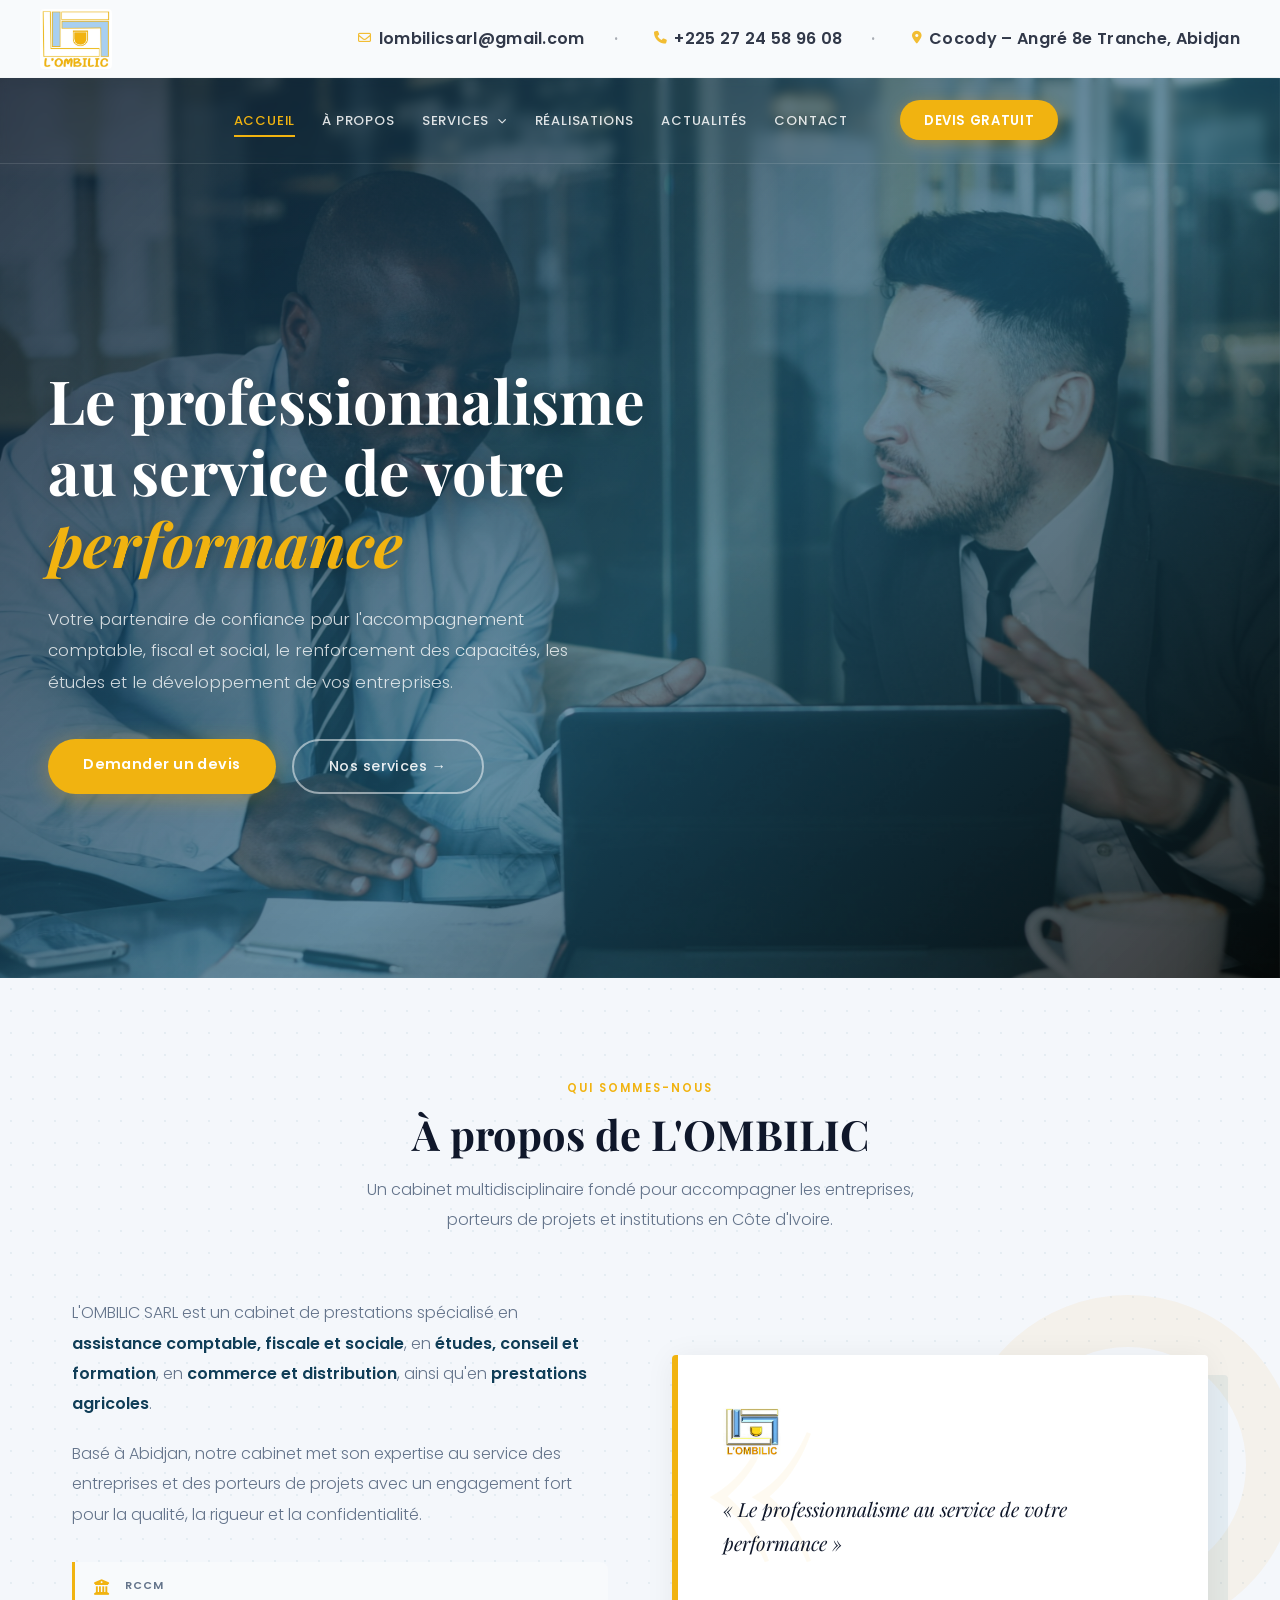
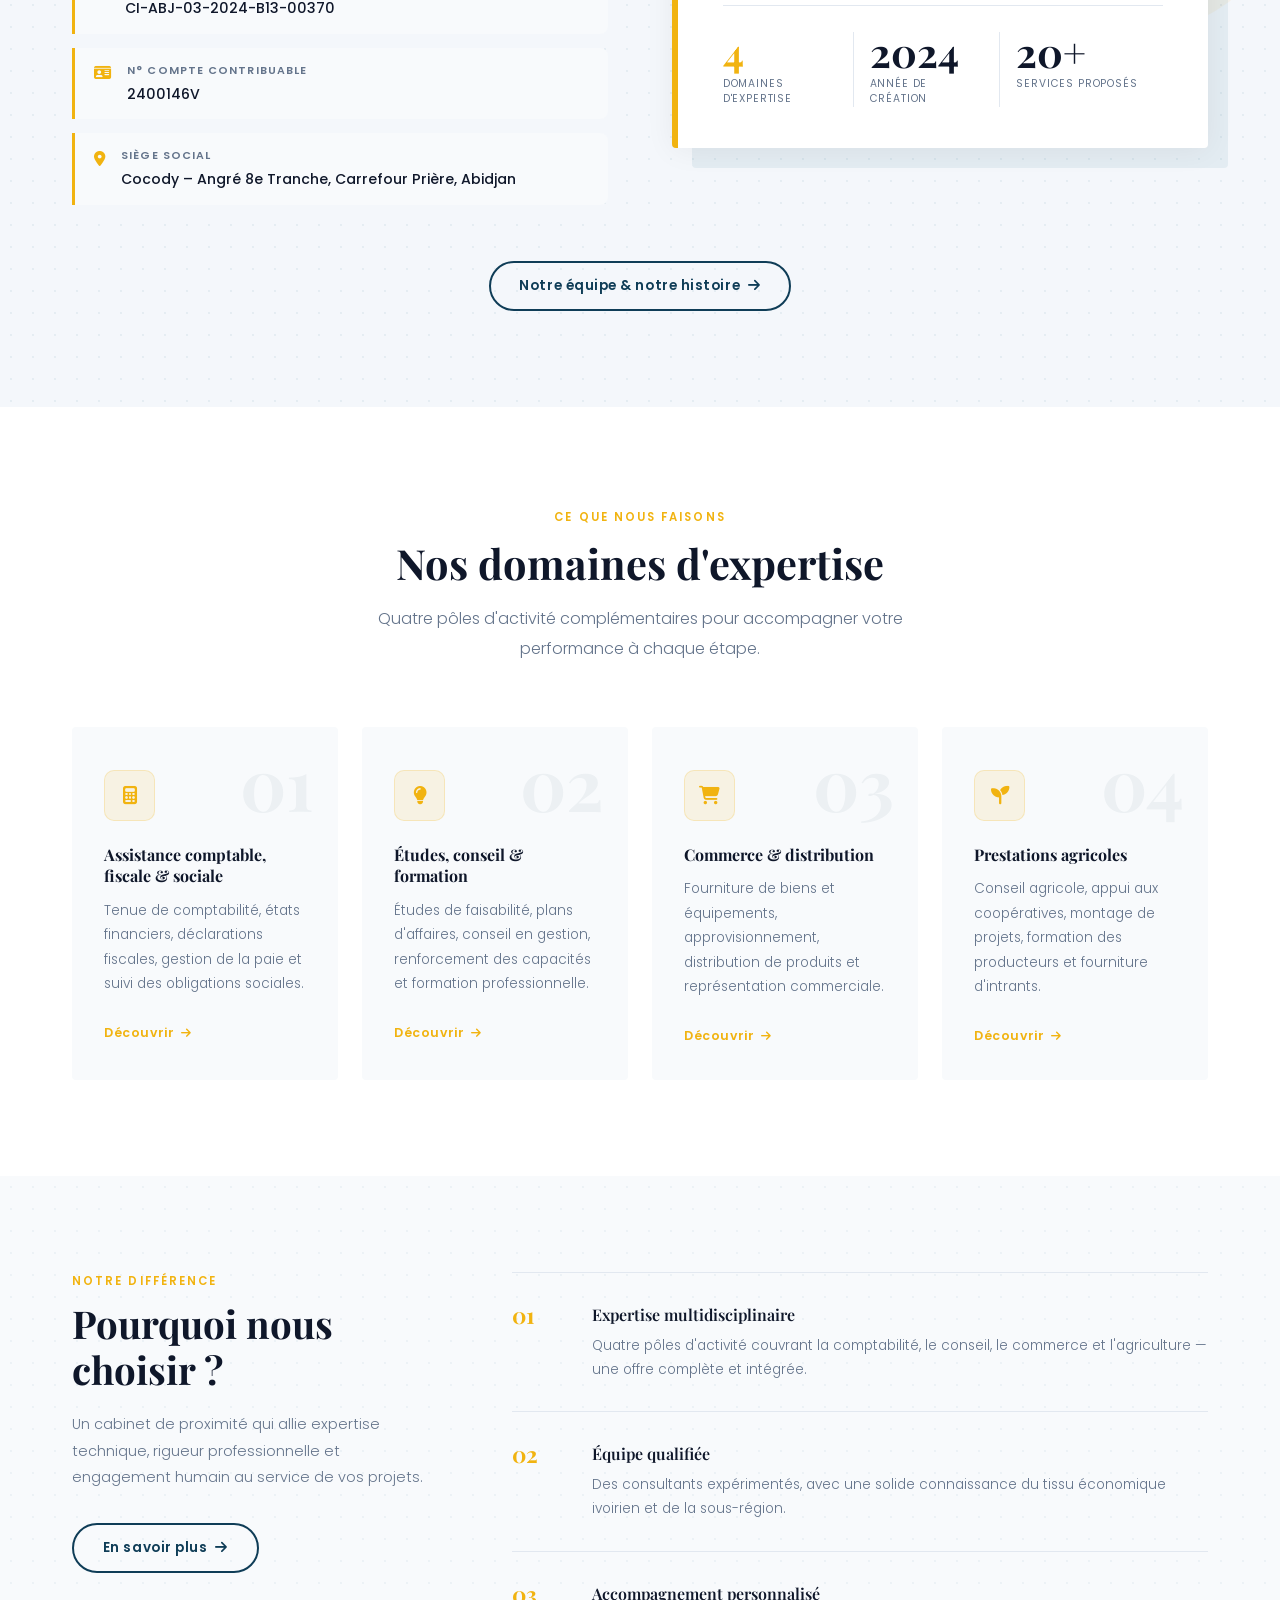
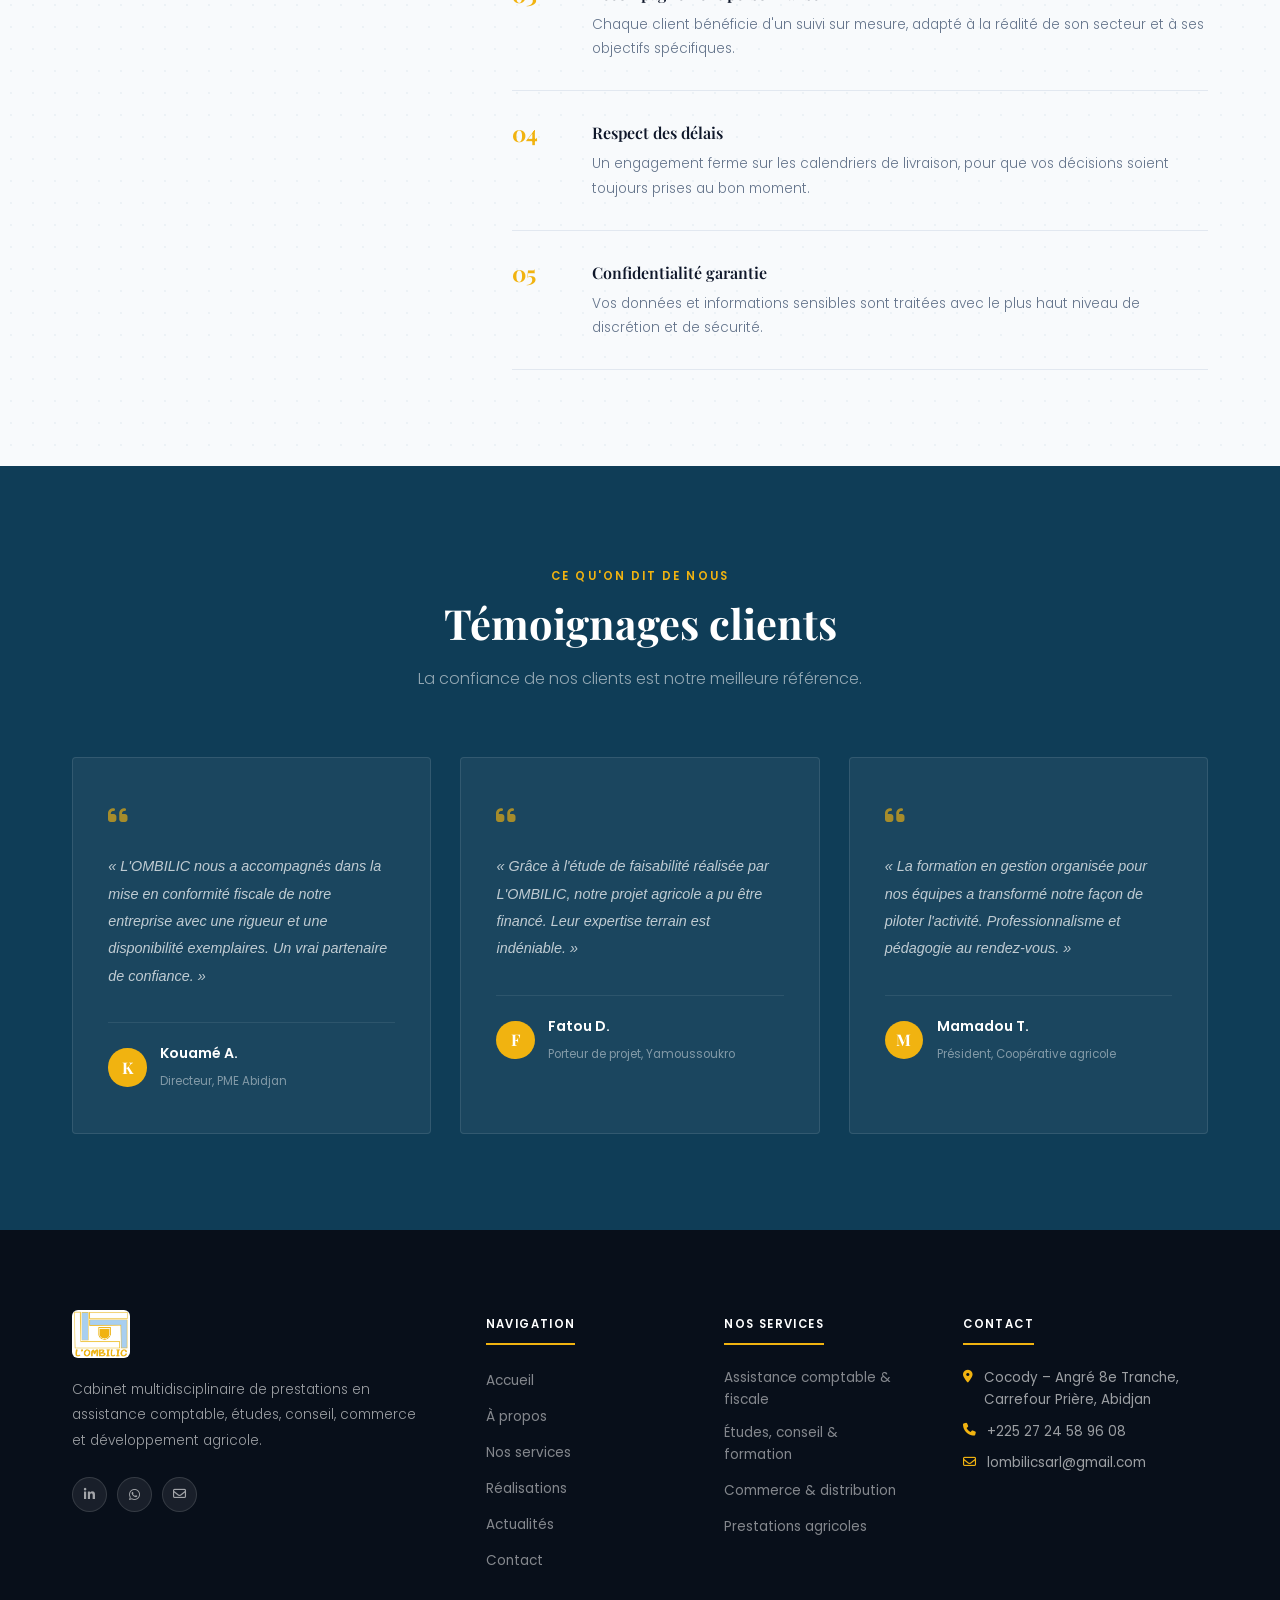
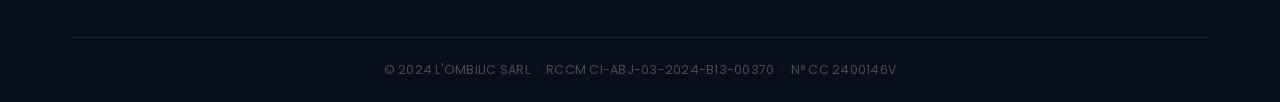
==== commit 9945d857: "all servicies pages are done" ====
--- a/index.html
+++ b/index.html
@@ -39,9 +39,17 @@
         <i class="fa-solid fa-bars"></i>
       </button>
       <ul class="nav-links">
-        <li><a href="index.html">Accueil</a></li>
+        <li><a href="index.html" class="nav-active">Accueil</a></li>
         <li><a href="a-propos.html">À propos</a></li>
-        <li><a href="#services">Services</a></li>
+        <li class="has-dropdown">
+          <a href="#services" class="dropdown-toggle">Services <i class="fa-solid fa-chevron-down"></i></a>
+          <ul class="nav-dropdown">
+            <li><a href="services-comptable.html"><i class="fa-solid fa-calculator"></i> Assistance comptable &amp; fiscale</a></li>
+            <li><a href="services-etudes.html"><i class="fa-solid fa-lightbulb"></i> Études, conseil &amp; formation</a></li>
+            <li><a href="services-commerce.html"><i class="fa-solid fa-cart-shopping"></i> Commerce &amp; distribution</a></li>
+            <li><a href="services-agricole.html"><i class="fa-solid fa-seedling"></i> Prestations agricoles</a></li>
+          </ul>
+        </li>
         <li><a href="realisations.html">Réalisations</a></li>
         <li><a href="actualites.html">Actualités</a></li>
         <li><a href="contact.html">Contact</a></li>
@@ -152,7 +160,7 @@
           <div class="service-icon"><i class="fa-solid fa-calculator"></i></div>
           <h3>Assistance comptable, fiscale &amp; sociale</h3>
           <p>Tenue de comptabilité, états financiers, déclarations fiscales, gestion de la paie et suivi des obligations sociales.</p>
-          <a href="services.html#comptable" class="service-link">Découvrir <i class="fa-solid fa-arrow-right"></i></a>
+          <a href="services-comptable.html" class="service-link">Découvrir <i class="fa-solid fa-arrow-right"></i></a>
         </div>
 
         <div class="service-card">
@@ -160,15 +168,15 @@
           <div class="service-icon"><i class="fa-solid fa-lightbulb"></i></div>
           <h3>Études, conseil &amp; formation</h3>
           <p>Études de faisabilité, plans d'affaires, conseil en gestion, renforcement des capacités et formation professionnelle.</p>
-          <a href="services.html#etudes" class="service-link">Découvrir <i class="fa-solid fa-arrow-right"></i></a>
+          <a href="services-etudes.html" class="service-link">Découvrir <i class="fa-solid fa-arrow-right"></i></a>
         </div>
 
         <div class="service-card">
           <span class="service-num">03</span>
-          <div class="service-icon"><i class="fa-solid fa-boxes-stacking"></i></div>
+          <div class="service-icon"><i class="fa-solid fa-cart-shopping"></i></div>
           <h3>Commerce &amp; distribution</h3>
           <p>Fourniture de biens et équipements, approvisionnement, distribution de produits et représentation commerciale.</p>
-          <a href="services.html#commerce" class="service-link">Découvrir <i class="fa-solid fa-arrow-right"></i></a>
+          <a href="services-commerce.html" class="service-link">Découvrir <i class="fa-solid fa-arrow-right"></i></a>
         </div>
 
         <div class="service-card">
@@ -176,7 +184,7 @@
           <div class="service-icon"><i class="fa-solid fa-seedling"></i></div>
           <h3>Prestations agricoles</h3>
           <p>Conseil agricole, appui aux coopératives, montage de projets, formation des producteurs et fourniture d'intrants.</p>
-          <a href="services.html#agricole" class="service-link">Découvrir <i class="fa-solid fa-arrow-right"></i></a>
+          <a href="services-agricole.html" class="service-link">Découvrir <i class="fa-solid fa-arrow-right"></i></a>
         </div>
 
       </div>
@@ -319,10 +327,10 @@
         <div class="footer-col">
           <h4>Nos services</h4>
           <ul>
-            <li><a href="services.html#comptable">Assistance comptable &amp; fiscale</a></li>
-            <li><a href="services.html#etudes">Études, conseil &amp; formation</a></li>
-            <li><a href="services.html#commerce">Commerce &amp; distribution</a></li>
-            <li><a href="services.html#agricole">Prestations agricoles</a></li>
+            <li><a href="services-comptable.html">Assistance comptable &amp; fiscale</a></li>
+            <li><a href="services-etudes.html">Études, conseil &amp; formation</a></li>
+            <li><a href="services-commerce.html">Commerce &amp; distribution</a></li>
+            <li><a href="services-agricole.html">Prestations agricoles</a></li>
           </ul>
         </div>
 
@@ -342,5 +350,6 @@
     </div>
   </footer>
 
+
 </body>
 </html>
--- a/style.css
+++ b/style.css
@@ -107,7 +107,6 @@
   min-height: 100vh;
   display: flex;
   flex-direction: column;
-  overflow: hidden;
 }
 
 
@@ -163,7 +162,7 @@
    ============================================= */
 .hero-nav {
   position: relative;
-  z-index: 10;
+  z-index: 50;
   display: flex;
   align-items: center;
   justify-content: center;
@@ -1489,7 +1488,6 @@
   min-height: 46vh;
   display: flex;
   flex-direction: column;
-  overflow: hidden;
 }
 
 .page-banner-bg {
@@ -1657,3 +1655,457 @@
     padding: 3.5rem 0;
   }
 }
+
+
+/* =============================================
+   NAV — DROPDOWN (CSS pur)
+   ============================================= */
+
+/* Mobile : masqué par défaut */
+.nav-dropdown {
+  list-style: none;
+  display: none;
+}
+
+.dropdown-toggle .fa-chevron-down {
+  font-size: 0.55rem;
+  margin-left: 0.3rem;
+  vertical-align: middle;
+  display: inline-block;
+  transition: transform 0.2s ease;
+}
+
+/* ── Desktop : opacity/visibility + délai de fermeture ── */
+@media (min-width: 901px) {
+
+  .has-dropdown {
+    position: relative;
+  }
+
+  .has-dropdown:hover .dropdown-toggle .fa-chevron-down {
+    transform: rotate(180deg);
+  }
+
+  /* Rendu en permanence sur desktop, masqué via opacity */
+  .has-dropdown > .nav-dropdown {
+    display: block;
+    position: absolute;
+    top: 100%;
+    left: 50%;
+    transform: translateX(-50%) translateY(-5px);
+    min-width: 290px;
+    background: rgba(8, 18, 38, 0.97);
+    border: 1px solid rgba(255, 255, 255, 0.1);
+    border-radius: 8px;
+    padding: 0.5rem 0;
+    box-shadow: 0 20px 50px rgba(0, 0, 0, 0.5);
+    backdrop-filter: blur(12px);
+    z-index: 9999;
+    opacity: 0;
+    visibility: hidden;
+    /* 0.35s de délai avant fermeture — laisse le temps d'atteindre le menu */
+    transition:
+      opacity    0.18s ease 0.35s,
+      visibility 0.18s ease 0.35s,
+      transform  0.18s ease 0.35s;
+  }
+
+  /* Ouverture immédiate, sans délai */
+  .has-dropdown:hover > .nav-dropdown {
+    opacity: 1;
+    visibility: visible;
+    transform: translateX(-50%) translateY(0);
+    transition:
+      opacity    0.18s ease 0s,
+      visibility 0.18s ease 0s,
+      transform  0.18s ease 0s;
+  }
+
+  .nav-dropdown li a {
+    display: flex !important;
+    align-items: center;
+    gap: 0.85rem;
+    padding: 0.8rem 1.4rem !important;
+    font-size: 0.82rem !important;
+    font-weight: 400 !important;
+    color: rgba(255, 255, 255, 0.72) !important;
+    border-bottom: 1px solid rgba(255, 255, 255, 0.05) !important;
+    border-radius: 0 !important;
+    text-transform: none !important;
+    letter-spacing: 0.02em !important;
+    transition: background var(--transition), color var(--transition) !important;
+  }
+
+  .nav-dropdown li:last-child a {
+    border-bottom: none !important;
+  }
+
+  .nav-dropdown li a:hover {
+    background: rgba(255, 255, 255, 0.06) !important;
+    color: var(--primary) !important;
+  }
+
+  .nav-dropdown li a.nav-active {
+    color: var(--primary) !important;
+    background: rgba(241, 179, 16, 0.08) !important;
+    font-weight: 500 !important;
+  }
+
+  .nav-dropdown li a::after {
+    display: none !important;
+  }
+
+  .nav-dropdown li a i {
+    color: var(--primary) !important;
+    width: 1rem;
+    text-align: center;
+    font-size: 0.85rem;
+    flex-shrink: 0;
+  }
+}
+
+/* ── Mobile : dropdown visible dès que le hamburger ouvre la nav ── */
+@media (max-width: 900px) {
+
+  .hero-nav.open .has-dropdown > .nav-dropdown {
+    display: flex;
+    flex-direction: column;
+    background: rgba(255, 255, 255, 0.04);
+    border-top: 1px solid rgba(255, 255, 255, 0.06);
+  }
+
+  .hero-nav.open .dropdown-toggle .fa-chevron-down {
+    transform: rotate(180deg);
+  }
+
+  .nav-dropdown li a {
+    display: flex !important;
+    align-items: center;
+    gap: 0.7rem;
+    padding: 0.65rem 1.2rem 0.65rem 2.8rem !important;
+    font-size: 0.82rem !important;
+    text-transform: none !important;
+    letter-spacing: 0 !important;
+    font-weight: 400 !important;
+    border-bottom: 1px solid rgba(255, 255, 255, 0.04) !important;
+    color: rgba(255, 255, 255, 0.6) !important;
+  }
+
+  .nav-dropdown li a::after {
+    display: none !important;
+  }
+
+  .nav-dropdown li a i {
+    color: var(--primary) !important;
+    width: 1rem;
+    flex-shrink: 0;
+  }
+}
+
+
+/* =============================================
+   PAGE SERVICE — INTRO
+   ============================================= */
+.service-intro {
+  padding: 5rem 0;
+  background: var(--surface);
+  border-bottom: 1px solid var(--border);
+}
+
+.service-intro-inner {
+  display: grid;
+  grid-template-columns: 100px 1fr;
+  gap: 3rem;
+  align-items: start;
+}
+
+.service-intro-icon {
+  width: 88px;
+  height: 88px;
+  background: rgba(241, 179, 16, 0.1);
+  border: 2px solid rgba(241, 179, 16, 0.25);
+  border-radius: 16px;
+  display: flex;
+  align-items: center;
+  justify-content: center;
+  flex-shrink: 0;
+}
+
+.service-intro-icon i {
+  font-size: 2.2rem;
+  color: var(--primary);
+}
+
+.service-intro-text h2 {
+  font-size: clamp(1.5rem, 2.8vw, 2.2rem);
+  color: var(--text);
+  line-height: 1.25;
+  margin-bottom: 1rem;
+}
+
+.service-intro-text p {
+  font-size: 1rem;
+  color: var(--text-muted);
+  line-height: 1.9;
+  font-weight: 300;
+  max-width: 680px;
+}
+
+
+/* =============================================
+   PAGE SERVICE — PRESTATIONS
+   ============================================= */
+.service-prestations {
+  padding: 5rem 0;
+  background-color: #f4f7fb;
+  background-image: radial-gradient(circle, rgba(26, 95, 133, 0.07) 1px, transparent 1px);
+  background-size: 22px 22px;
+}
+
+.prestations-grid {
+  display: grid;
+  grid-template-columns: repeat(3, 1fr);
+  gap: 1.5rem;
+}
+
+.prestation-item {
+  background: var(--surface);
+  border-radius: 4px;
+  padding: 2rem 1.8rem;
+  border-left: 4px solid var(--primary);
+  box-shadow: 0 2px 16px rgba(0, 0, 0, 0.04);
+  transition: transform var(--transition), box-shadow var(--transition);
+}
+
+.prestation-item:hover {
+  transform: translateY(-4px);
+  box-shadow: 0 10px 32px rgba(26, 95, 133, 0.1);
+}
+
+.prestation-item-icon {
+  width: 2.6rem;
+  height: 2.6rem;
+  background: rgba(241, 179, 16, 0.1);
+  border-radius: 8px;
+  display: flex;
+  align-items: center;
+  justify-content: center;
+  margin-bottom: 1rem;
+  transition: background var(--transition);
+}
+
+.prestation-item:hover .prestation-item-icon {
+  background: rgba(241, 179, 16, 0.2);
+}
+
+.prestation-item-icon i {
+  color: var(--primary);
+  font-size: 1rem;
+}
+
+.prestation-item h4 {
+  font-family: 'Playfair Display', serif;
+  font-size: 1rem;
+  font-weight: 600;
+  color: var(--text);
+  margin-bottom: 0.5rem;
+  line-height: 1.35;
+}
+
+.prestation-item p {
+  font-size: 0.85rem;
+  color: var(--text-muted);
+  line-height: 1.8;
+  font-weight: 300;
+}
+
+
+/* =============================================
+   PAGE SERVICE — AUTRES SERVICES
+   ============================================= */
+.other-services {
+  padding: 5rem 0;
+  background: var(--surface);
+}
+
+.other-services-grid {
+  display: grid;
+  grid-template-columns: repeat(3, 1fr);
+  gap: 1.5rem;
+}
+
+.other-service-card {
+  display: flex;
+  align-items: center;
+  gap: 1.2rem;
+  padding: 1.6rem 1.8rem;
+  background: var(--background);
+  border-radius: 4px;
+  border: 1px solid var(--border);
+  border-top: 3px solid transparent;
+  text-decoration: none;
+  transition: border-top-color var(--transition), transform var(--transition), box-shadow var(--transition);
+}
+
+.other-service-card:hover {
+  border-top-color: var(--primary);
+  transform: translateY(-4px);
+  box-shadow: 0 12px 32px rgba(26, 95, 133, 0.1);
+}
+
+.other-service-card-icon {
+  width: 3rem;
+  height: 3rem;
+  background: rgba(241, 179, 16, 0.1);
+  border-radius: 8px;
+  display: flex;
+  align-items: center;
+  justify-content: center;
+  flex-shrink: 0;
+  transition: background var(--transition);
+}
+
+.other-service-card:hover .other-service-card-icon {
+  background: rgba(241, 179, 16, 0.2);
+}
+
+.other-service-card-icon i {
+  color: var(--primary);
+  font-size: 1.1rem;
+}
+
+.other-service-card h4 {
+  font-size: 0.9rem;
+  color: var(--text);
+  line-height: 1.4;
+  margin-bottom: 0.25rem;
+  font-family: 'Playfair Display', serif;
+}
+
+.other-service-card span {
+  font-size: 0.73rem;
+  color: var(--primary);
+  font-weight: 600;
+  letter-spacing: 0.04em;
+  display: flex;
+  align-items: center;
+  gap: 0.3rem;
+}
+
+
+/* =============================================
+   PAGE SERVICE — CTA
+   ============================================= */
+.service-cta {
+  padding: 5rem 0;
+  background: var(--secondary-dark);
+  text-align: center;
+}
+
+.service-cta h2 {
+  font-size: clamp(1.6rem, 3vw, 2.4rem);
+  color: #fff;
+  margin-bottom: 1rem;
+}
+
+.service-cta p {
+  font-size: 1rem;
+  color: rgba(255, 255, 255, 0.62);
+  max-width: 500px;
+  margin: 0 auto 2.5rem;
+  line-height: 1.8;
+  font-weight: 300;
+}
+
+.service-cta-btns {
+  display: flex;
+  justify-content: center;
+  gap: 1rem;
+  flex-wrap: wrap;
+}
+
+.btn-primary-light {
+  display: inline-flex;
+  align-items: center;
+  gap: 0.5rem;
+  background: var(--primary);
+  color: #fff;
+  padding: 0.88rem 2.2rem;
+  border-radius: 50px;
+  font-weight: 600;
+  font-size: 0.9rem;
+  letter-spacing: 0.03em;
+  box-shadow: 0 4px 22px rgba(241, 179, 16, 0.35);
+  transition: background var(--transition), transform var(--transition), box-shadow var(--transition);
+}
+
+.btn-primary-light:hover {
+  background: var(--primary-dark);
+  transform: translateY(-3px);
+  box-shadow: 0 8px 32px rgba(241, 179, 16, 0.55);
+}
+
+.btn-outline-light {
+  display: inline-flex;
+  align-items: center;
+  gap: 0.5rem;
+  background: transparent;
+  color: rgba(255, 255, 255, 0.85);
+  border: 2px solid rgba(255, 255, 255, 0.35);
+  padding: 0.86rem 2.2rem;
+  border-radius: 50px;
+  font-weight: 500;
+  font-size: 0.9rem;
+  letter-spacing: 0.03em;
+  transition: border-color var(--transition), color var(--transition), transform var(--transition);
+}
+
+.btn-outline-light:hover {
+  border-color: var(--primary);
+  color: var(--primary);
+  transform: translateY(-3px);
+}
+
+
+/* =============================================
+   RESPONSIVE — pages services (≤ 900px)
+   ============================================= */
+@media (max-width: 900px) {
+
+  .service-intro-inner {
+    grid-template-columns: 1fr;
+    gap: 1.5rem;
+  }
+
+  .service-intro-icon {
+    width: 70px;
+    height: 70px;
+  }
+
+  .service-intro-icon i {
+    font-size: 1.6rem;
+  }
+
+  .prestations-grid {
+    grid-template-columns: repeat(2, 1fr);
+  }
+
+  .other-services-grid {
+    grid-template-columns: repeat(2, 1fr);
+  }
+}
+
+@media (max-width: 600px) {
+
+  .service-intro,
+  .service-prestations,
+  .other-services,
+  .service-cta {
+    padding: 3rem 0;
+  }
+
+  .prestations-grid,
+  .other-services-grid {
+    grid-template-columns: 1fr;
+  }
+}
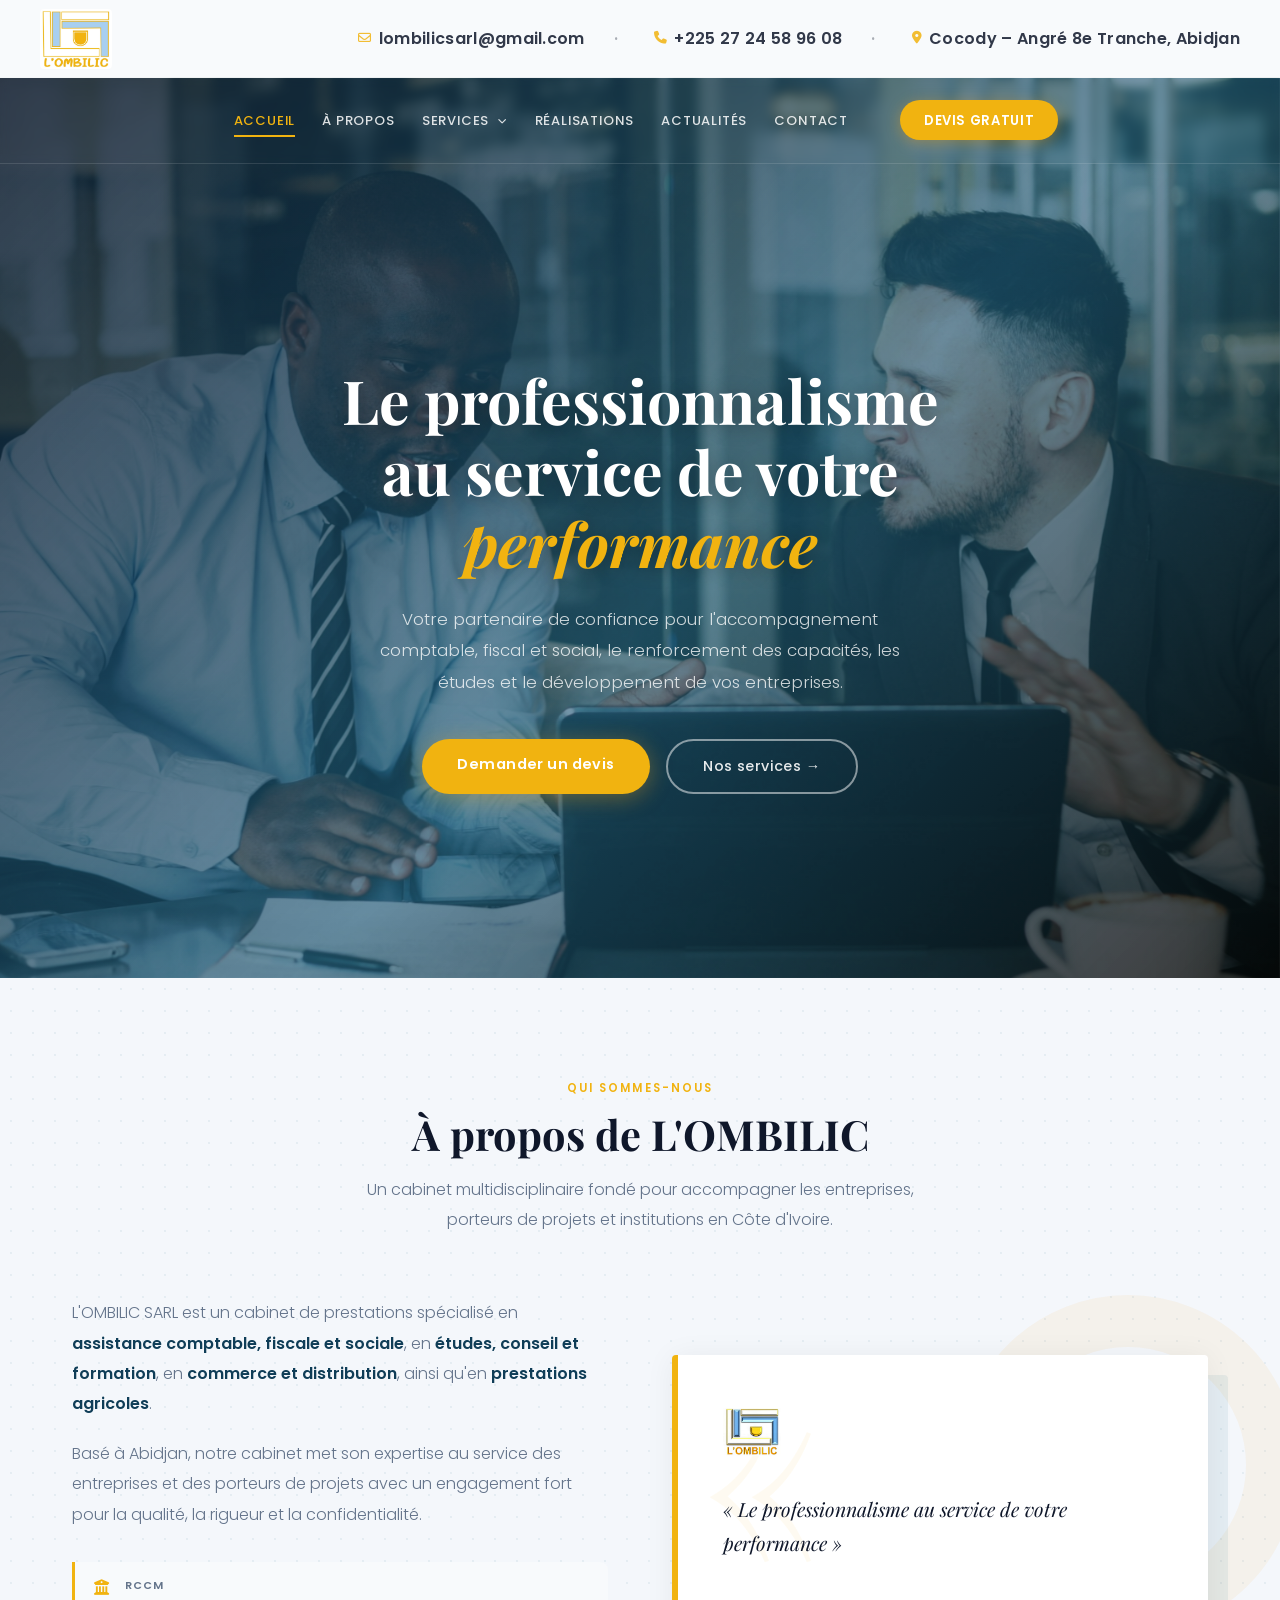
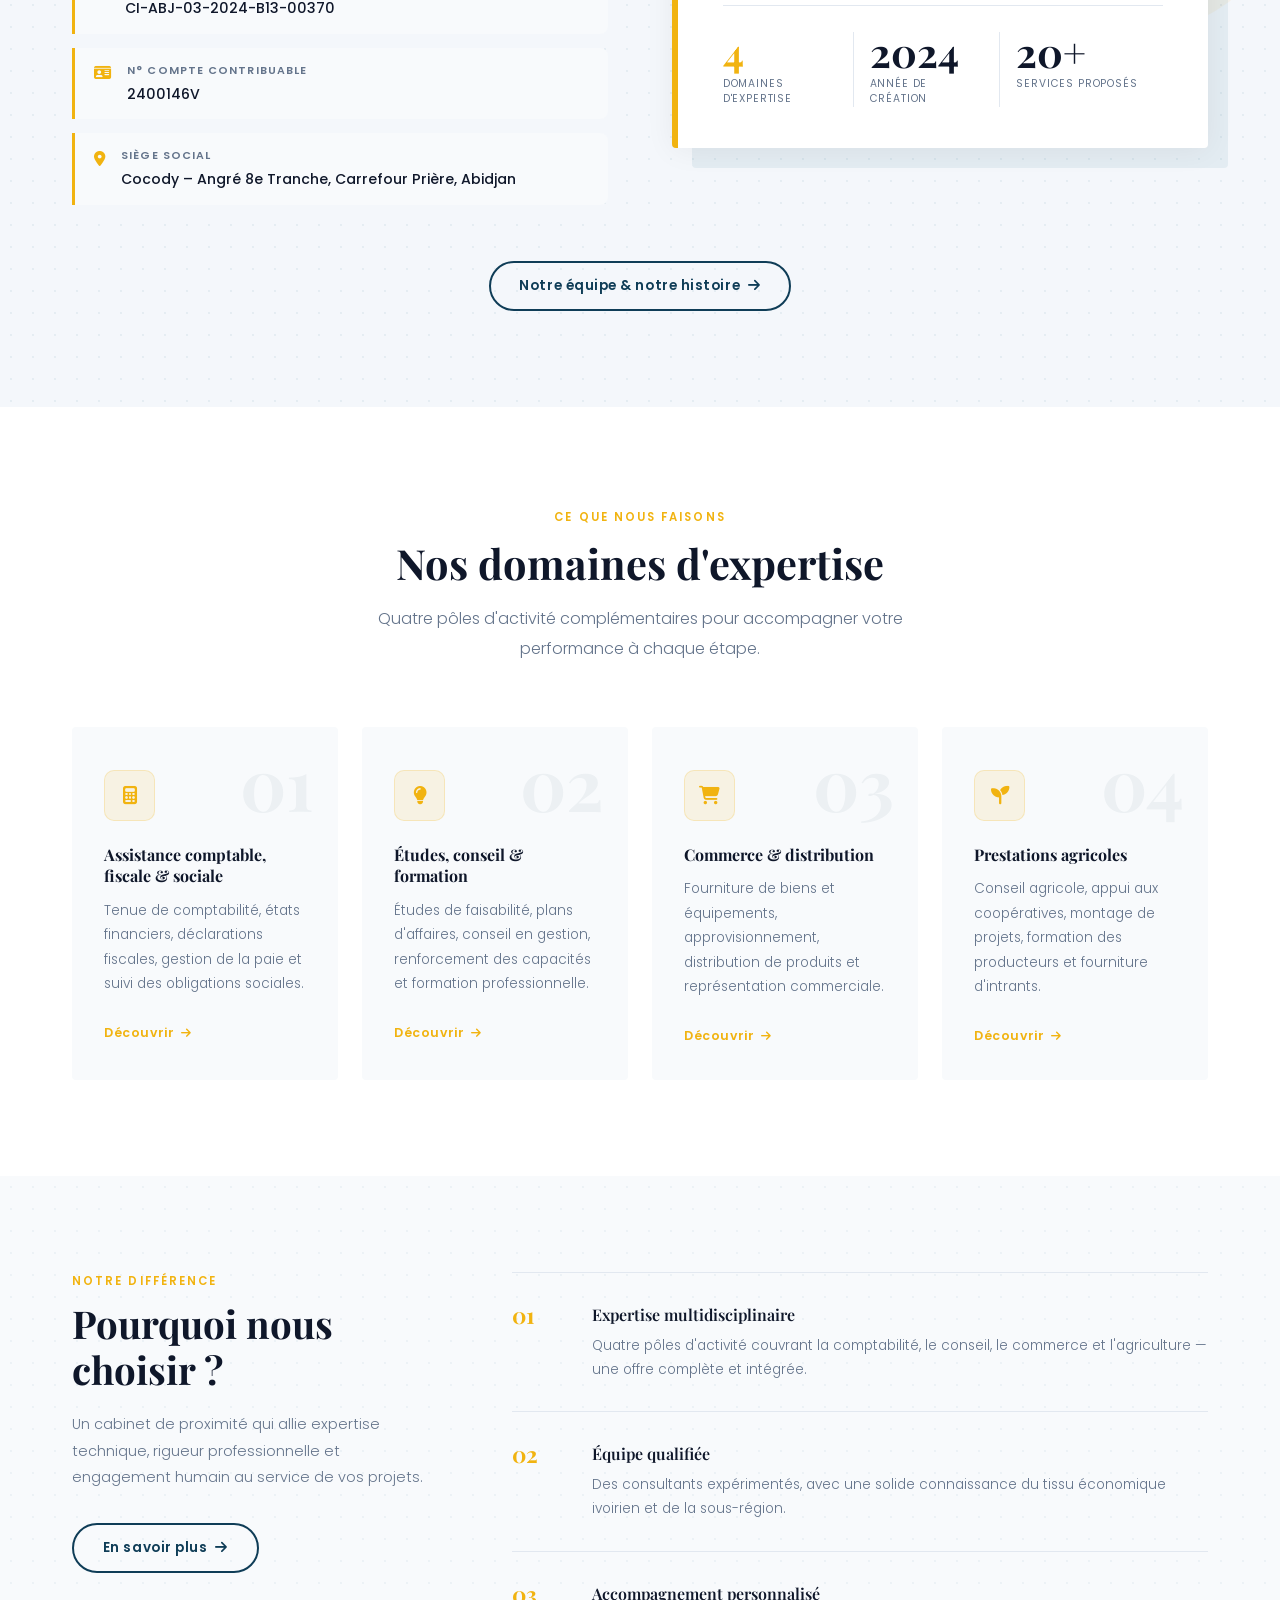
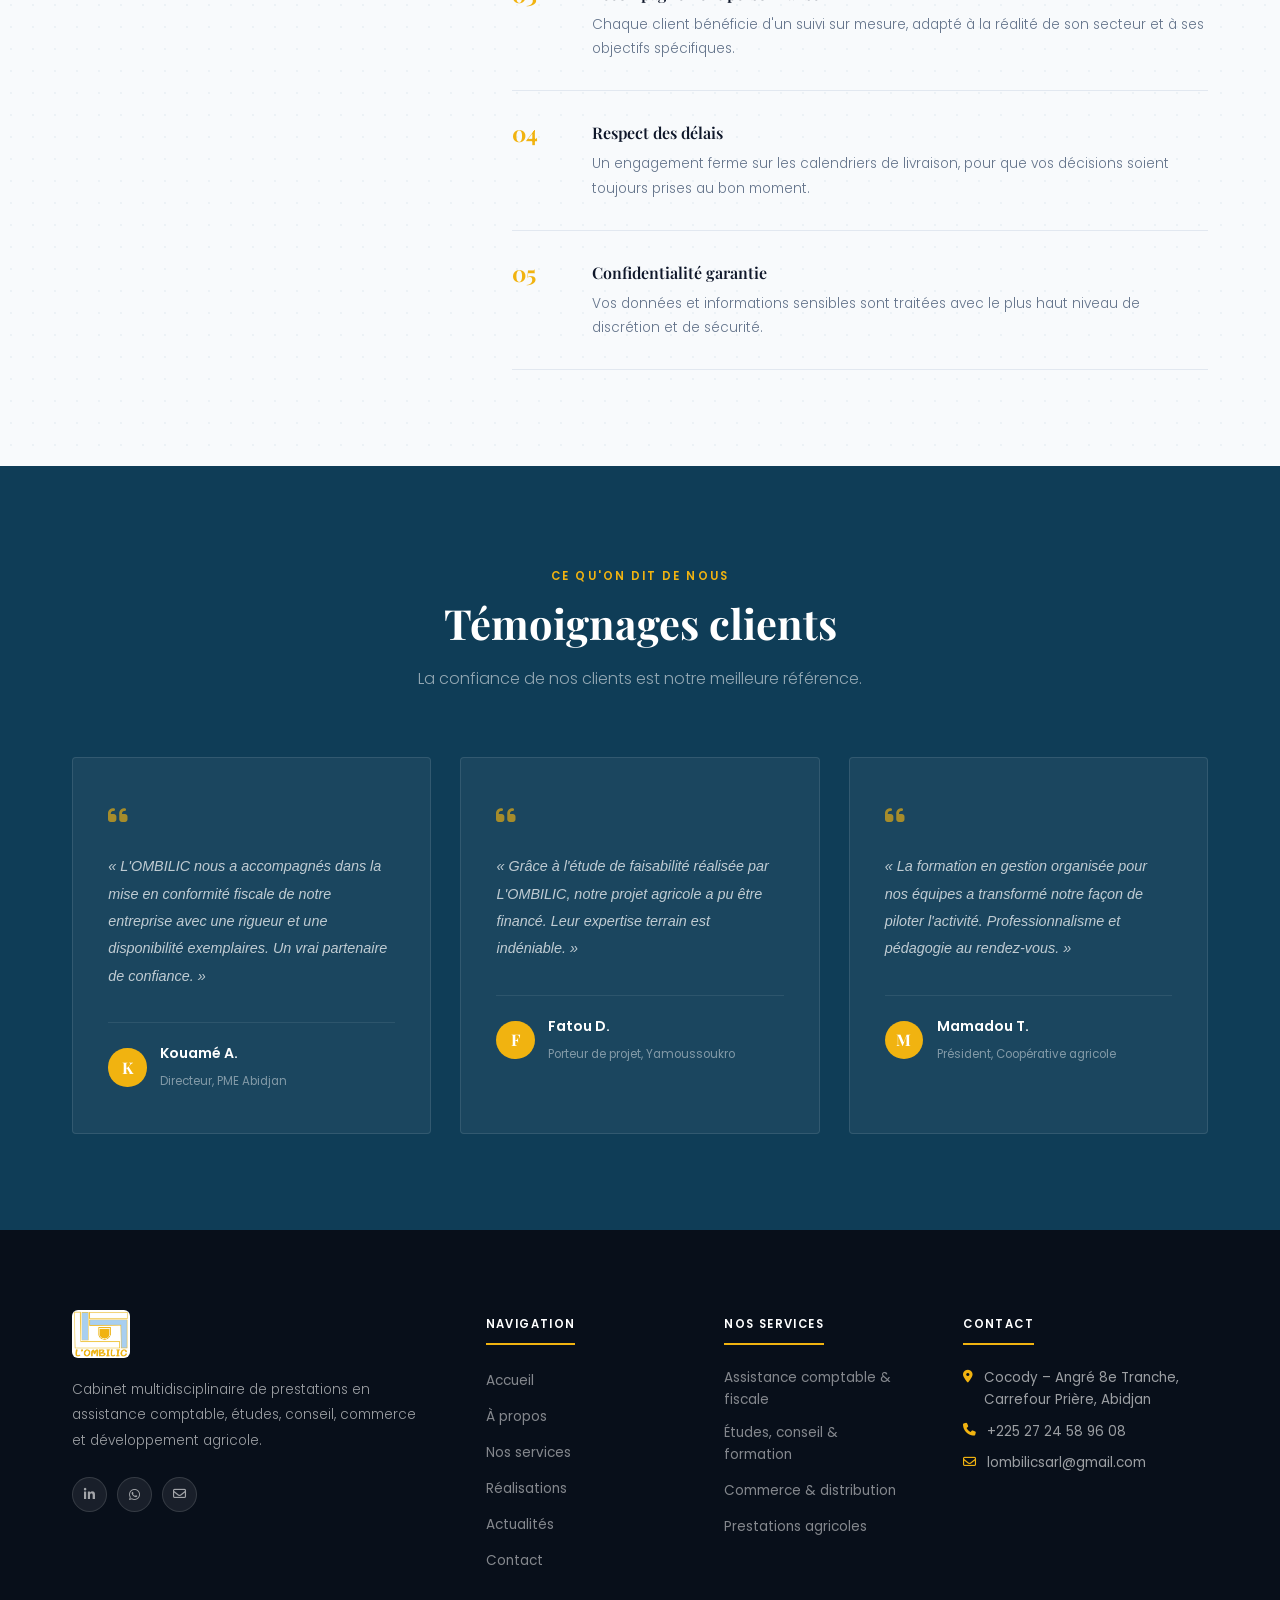
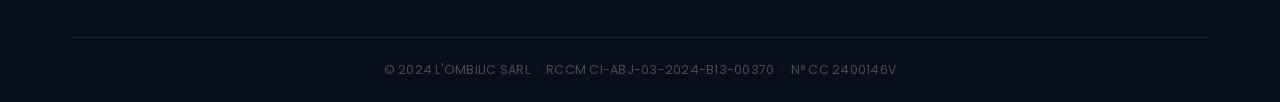
==== commit 583f9c0b: "devis  page done" ====
--- a/index.html
+++ b/index.html
@@ -54,7 +54,7 @@
         <li><a href="actualites.html">Actualités</a></li>
         <li><a href="contact.html">Contact</a></li>
       </ul>
-      <button class="nav-cta">Devis gratuit</button>
+      <a href="devis.html" class="nav-cta">Devis gratuit</a>
     </nav>
 
     <div class="hero-inner">
--- a/style.css
+++ b/style.css
@@ -1,4 +1,4 @@
-/* =============================================
+﻿/* =============================================
    RESET & VARIABLES
    ============================================= */
 *, *::before, *::after {
@@ -213,6 +213,8 @@
 }
 
 .nav-cta {
+  display: inline-block;
+  text-decoration: none;
   background: var(--primary);
   color: #fff;
   border: none;
@@ -246,28 +248,19 @@
   padding: 5rem 3rem 4rem;
   max-width: 960px;
   width: 100%;
+  margin: 0 auto;
 }
 
 .hero-content {
   display: flex;
   flex-direction: column;
+  justify-content: center;
+  align-items: center;
   gap: 0;
-}
-
-.hero-badge {
-  display: inline-block;
-  background: rgba(232, 160, 32, 0.15);
-  border: 1px solid rgba(232, 160, 32, 0.6);
-  color: var(--primary);
-  font-family: 'Poppins', sans-serif;
-  font-size: 0.72rem;
-  font-weight: 500;
-  letter-spacing: 0.12em;
-  text-transform: uppercase;
-  padding: 0.38rem 1.1rem;
-  border-radius: 50px;
-  margin-bottom: 1.6rem;
-}
+  width: 100%;
+  text-align: center;
+}
+
 
 .hero-inner h1 {
   font-size: clamp(2.2rem, 5vw, 3.8rem);
@@ -288,7 +281,7 @@
   color: rgba(255, 255, 255, 0.78);
   line-height: 1.85;
   max-width: 560px;
-  margin-bottom: 2.6rem;
+  margin: 0 auto 2.6rem;
   font-weight: 300;
 }
 
@@ -300,6 +293,7 @@
   display: flex;
   gap: 1rem;
   flex-wrap: wrap;
+  justify-content: center;
 }
 
 .btn-primary {
@@ -1505,7 +1499,9 @@
   flex: 1;
   display: flex;
   align-items: flex-end;
+  justify-content: center;
   padding: 3rem 0 4rem;
+  text-align: center;
 }
 
 .page-banner-inner .section-label {
@@ -1528,12 +1524,13 @@
   max-width: 520px;
   line-height: 1.8;
   font-weight: 300;
-  margin-bottom: 1.5rem;
+  margin: 0 auto 1.5rem;
 }
 
 .breadcrumb {
   display: flex;
   align-items: center;
+  justify-content: center;
   gap: 0.5rem;
   font-size: 0.8rem;
   color: rgba(255, 255, 255, 0.45);
@@ -1653,6 +1650,1824 @@
 
   .testimonials {
     padding: 3.5rem 0;
+  }
+}
+
+
+/* =============================================
+   PAGE RÉALISATIONS
+   ============================================= */
+
+/* ── Chiffres clés ── */
+.real-stats {
+  background: var(--secondary-dark);
+  padding: 4.5rem 0;
+}
+
+.real-stats-grid {
+  display: grid;
+  grid-template-columns: repeat(4, 1fr);
+  gap: 0;
+}
+
+.real-stat {
+  text-align: center;
+  padding: 1rem 2rem;
+  border-right: 1px solid rgba(255, 255, 255, 0.12);
+}
+
+.real-stat:last-child {
+  border-right: none;
+}
+
+.real-stat-number {
+  display: block;
+  font-family: 'Playfair Display', serif;
+  font-size: clamp(2.4rem, 4vw, 3.5rem);
+  font-weight: 700;
+  color: var(--primary);
+  line-height: 1;
+  margin-bottom: 0.5rem;
+}
+
+.real-stat-number sup {
+  font-size: 1.4rem;
+  vertical-align: super;
+}
+
+.real-stat-label {
+  display: block;
+  color: rgba(255, 255, 255, 0.75);
+  font-size: 0.78rem;
+  letter-spacing: 0.06em;
+  text-transform: uppercase;
+  font-weight: 500;
+}
+
+/* ── Intro ── */
+.real-intro {
+  padding: 6rem 0;
+  background: var(--surface);
+}
+
+.real-intro-inner {
+  display: grid;
+  grid-template-columns: 1fr 1fr;
+  gap: 5rem;
+  align-items: start;
+}
+
+.real-intro-text .section-label {
+  display: block;
+  margin-bottom: 0.75rem;
+}
+
+.real-intro-text h2 {
+  font-size: clamp(1.6rem, 2.5vw, 2.2rem);
+  color: var(--text);
+  margin-bottom: 1.25rem;
+}
+
+.real-intro-text p {
+  color: var(--text-muted);
+  line-height: 1.8;
+  margin-bottom: 1.5rem;
+}
+
+.real-intro-list {
+  list-style: none;
+  padding: 0;
+  margin: 0 0 2rem;
+  display: flex;
+  flex-direction: column;
+  gap: 0.7rem;
+}
+
+.real-intro-list li {
+  display: flex;
+  align-items: center;
+  gap: 0.75rem;
+  color: var(--text);
+  font-size: 0.9rem;
+  font-weight: 500;
+}
+
+.real-intro-list li i {
+  color: var(--primary);
+  font-size: 1rem;
+  flex-shrink: 0;
+}
+
+.real-intro-cta {
+  display: inline-flex;
+  align-items: center;
+  gap: 0.6rem;
+  color: var(--primary-dark);
+  font-weight: 600;
+  font-size: 0.88rem;
+  letter-spacing: 0.04em;
+  text-decoration: none;
+  border-bottom: 1px solid var(--primary);
+  padding-bottom: 0.15rem;
+  transition: opacity var(--transition);
+}
+
+.real-intro-cta:hover {
+  opacity: 0.75;
+}
+
+.real-intro-domains {
+  display: grid;
+  grid-template-columns: 1fr 1fr;
+  gap: 1rem;
+  align-content: start;
+}
+
+.real-domain-card {
+  display: flex;
+  align-items: center;
+  gap: 1rem;
+  background: var(--background);
+  border: 1px solid var(--border);
+  border-radius: 4px;
+  padding: 1.25rem 1.4rem;
+  transition: border-color var(--transition), transform var(--transition), box-shadow var(--transition);
+}
+
+.real-domain-card:hover {
+  border-color: var(--primary);
+  transform: translateY(-3px);
+  box-shadow: 0 10px 30px rgba(15, 23, 42, 0.08);
+}
+
+.real-domain-card--full {
+  grid-column: 1 / -1;
+}
+
+.real-domain-icon {
+  width: 42px;
+  height: 42px;
+  border-radius: 4px;
+  background: rgba(241, 179, 16, 0.12);
+  display: flex;
+  align-items: center;
+  justify-content: center;
+  flex-shrink: 0;
+}
+
+.real-domain-icon i {
+  font-size: 1.1rem;
+  color: var(--primary-dark);
+}
+
+.real-domain-info h5 {
+  font-size: 0.87rem;
+  font-weight: 600;
+  color: var(--text);
+  margin: 0 0 0.2rem;
+}
+
+.real-domain-info span {
+  font-size: 0.75rem;
+  color: var(--text-muted);
+}
+
+/* ── Portfolio ── */
+.real-portfolio {
+  padding: 6rem 0;
+  background-color: #f4f7fb;
+  background-image: radial-gradient(circle, rgba(26, 95, 133, 0.07) 1px, transparent 1px);
+  background-size: 22px 22px;
+}
+
+.portfolio-filters {
+  display: flex;
+  gap: 0.6rem;
+  justify-content: center;
+  flex-wrap: wrap;
+  margin-bottom: 3.5rem;
+}
+
+.filter-btn {
+  display: inline-flex;
+  align-items: center;
+  gap: 0.45rem;
+  padding: 0.55rem 1.35rem;
+  border-radius: 999px;
+  border: 1.5px solid var(--border);
+  background: var(--surface);
+  color: var(--text-muted);
+  font-family: 'Poppins', sans-serif;
+  font-size: 0.8rem;
+  font-weight: 500;
+  letter-spacing: 0.03em;
+  cursor: pointer;
+  transition: all 0.2s ease;
+}
+
+.filter-btn i {
+  font-size: 0.75rem;
+}
+
+.filter-btn:hover {
+  border-color: var(--primary);
+  color: var(--primary-dark);
+}
+
+.filter-btn.active {
+  background: var(--primary);
+  border-color: var(--primary);
+  color: #fff;
+  font-weight: 600;
+}
+
+.portfolio-grid {
+  display: grid;
+  grid-template-columns: repeat(3, 1fr);
+  gap: 1.75rem;
+}
+
+.portfolio-card {
+  position: relative;
+  background: var(--surface);
+  border-radius: 4px;
+  overflow: hidden;
+  border: 1px solid var(--border);
+  box-shadow: 0 2px 16px rgba(0, 0, 0, 0.04);
+  transition: transform var(--transition), box-shadow var(--transition), border-color var(--transition);
+}
+
+/* Ligne dorée qui se déploie au survol */
+.portfolio-card::before {
+  content: "";
+  position: absolute;
+  top: 0;
+  left: 0;
+  right: 0;
+  height: 3px;
+  background: var(--primary);
+  transform: scaleX(0);
+  transform-origin: left;
+  transition: transform 0.4s ease;
+  z-index: 2;
+}
+
+.portfolio-card:hover::before {
+  transform: scaleX(1);
+}
+
+.portfolio-card:hover {
+  transform: translateY(-8px);
+  box-shadow: 0 24px 50px rgba(15, 23, 42, 0.12);
+  border-color: rgba(241, 179, 16, 0.4);
+}
+
+.portfolio-card-img {
+  position: relative;
+  aspect-ratio: 16 / 10;
+  overflow: hidden;
+}
+
+.portfolio-card-img img {
+  width: 100%;
+  height: 100%;
+  object-fit: cover;
+  transition: transform 0.5s ease;
+  display: block;
+}
+
+.portfolio-card:hover .portfolio-card-img img {
+  transform: scale(1.07);
+}
+
+.portfolio-card-overlay {
+  position: absolute;
+  inset: 0;
+  background: linear-gradient(to top, rgba(15, 61, 87, 0.85) 0%, transparent 55%);
+  opacity: 0;
+  transition: opacity var(--transition);
+  display: flex;
+  align-items: flex-end;
+  padding: 1.1rem;
+}
+
+.portfolio-card:hover .portfolio-card-overlay {
+  opacity: 1;
+}
+
+.pf-overlay-tag {
+  display: inline-flex;
+  align-items: center;
+  gap: 0.4rem;
+  font-size: 0.72rem;
+  font-weight: 600;
+  letter-spacing: 0.06em;
+  text-transform: uppercase;
+  padding: 0.3rem 0.8rem;
+  border-radius: 999px;
+  background: var(--primary);
+  color: #fff;
+}
+
+.portfolio-card-body {
+  padding: 1.5rem;
+}
+
+.portfolio-tag {
+  display: inline-block;
+  font-size: 0.68rem;
+  font-weight: 600;
+  letter-spacing: 0.07em;
+  text-transform: uppercase;
+  padding: 0.25rem 0.8rem;
+  border-radius: 999px;
+  margin-bottom: 0.8rem;
+  color: var(--primary-dark);
+  background: rgba(241, 179, 16, 0.1);
+  border: 1px solid rgba(241, 179, 16, 0.35);
+}
+
+.portfolio-card-body h4 {
+  font-family: 'Playfair Display', serif;
+  font-size: 1rem;
+  color: var(--text);
+  margin: 0 0 0.65rem;
+  line-height: 1.35;
+}
+
+.portfolio-card-body p {
+  color: var(--text-muted);
+  font-size: 0.82rem;
+  line-height: 1.65;
+  margin: 0 0 1.1rem;
+}
+
+.portfolio-meta {
+  display: flex;
+  gap: 1.25rem;
+  font-size: 0.74rem;
+  color: var(--text-muted);
+  font-weight: 500;
+}
+
+.portfolio-meta i {
+  color: var(--primary-dark);
+  margin-right: 0.2rem;
+}
+
+/* État vide */
+.portfolio-empty {
+  grid-column: 1 / -1;
+  display: flex;
+  flex-direction: column;
+  align-items: center;
+  gap: 1rem;
+  padding: 4rem;
+  color: var(--text-muted);
+}
+
+.portfolio-empty i {
+  font-size: 2.5rem;
+}
+
+/* ── Témoignages réalisations ── */
+.real-testi {
+  padding: 6rem 0;
+  background: var(--surface);
+}
+
+.real-testi-grid {
+  display: grid;
+  grid-template-columns: repeat(3, 1fr);
+  gap: 2rem;
+  margin-top: 3rem;
+}
+
+.real-testi-card {
+  background: var(--background);
+  border-radius: 4px;
+  padding: 2.2rem;
+  border: 1px solid var(--border);
+  display: flex;
+  flex-direction: column;
+  gap: 1.25rem;
+  transition: transform var(--transition), border-color var(--transition), box-shadow var(--transition);
+}
+
+.real-testi-card:hover {
+  transform: translateY(-5px);
+  border-color: rgba(241, 179, 16, 0.5);
+  box-shadow: 0 16px 40px rgba(15, 23, 42, 0.08);
+}
+
+.real-testi-stars {
+  display: flex;
+  gap: 0.25rem;
+  color: var(--primary);
+  font-size: 0.85rem;
+}
+
+.real-testi-card blockquote {
+  font-style: italic;
+  color: var(--text-muted);
+  font-size: 0.9rem;
+  line-height: 1.75;
+  margin: 0;
+  flex-grow: 1;
+}
+
+.real-testi-author {
+  display: flex;
+  align-items: center;
+  gap: 1rem;
+  padding-top: 1.25rem;
+  border-top: 1px solid var(--border);
+}
+
+.real-testi-avatar {
+  width: 44px;
+  height: 44px;
+  border-radius: 50%;
+  background: var(--primary);
+  color: #fff;
+  font-weight: 700;
+  font-size: 0.85rem;
+  display: flex;
+  align-items: center;
+  justify-content: center;
+  flex-shrink: 0;
+}
+
+.real-testi-info strong {
+  display: block;
+  font-size: 0.88rem;
+  color: var(--text);
+  font-weight: 600;
+  margin-bottom: 0.15rem;
+}
+
+.real-testi-info span {
+  font-size: 0.75rem;
+  color: var(--text-muted);
+}
+
+/* ── Réalisations responsive ── */
+@media (max-width: 900px) {
+  .real-stats-grid {
+    grid-template-columns: repeat(2, 1fr);
+  }
+
+  .real-stat {
+    border-right: none;
+    border-bottom: 1px solid rgba(255, 255, 255, 0.12);
+    padding: 1.5rem;
+  }
+
+  .real-stat:nth-child(odd) {
+    border-right: 1px solid rgba(255, 255, 255, 0.12);
+  }
+
+  .real-stat:nth-child(3),
+  .real-stat:nth-child(4) {
+    border-bottom: none;
+  }
+
+  .real-intro-inner {
+    grid-template-columns: 1fr;
+    gap: 3rem;
+  }
+
+  .portfolio-grid {
+    grid-template-columns: repeat(2, 1fr);
+  }
+
+  .real-testi-grid {
+    grid-template-columns: 1fr;
+  }
+}
+
+@media (max-width: 600px) {
+  .real-stats-grid {
+    grid-template-columns: 1fr 1fr;
+  }
+
+  .portfolio-grid {
+    grid-template-columns: 1fr;
+  }
+
+  .portfolio-filters {
+    gap: 0.45rem;
+  }
+
+  .filter-btn {
+    font-size: 0.75rem;
+    padding: 0.45rem 1rem;
+  }
+
+  .real-intro-domains {
+    grid-template-columns: 1fr;
+  }
+
+  .real-domain-card--full {
+    grid-column: auto;
+  }
+}
+
+/* =============================================
+   PAGE ACTUALITÉS & RESSOURCES
+   ============================================= */
+
+/* ── À la une ── */
+.actu-featured {
+  padding: 5rem 0 3rem;
+  background: var(--surface);
+}
+
+.featured-card {
+  display: grid;
+  grid-template-columns: 1.1fr 1fr;
+  background: var(--background);
+  border: 1px solid var(--border);
+  border-radius: 4px;
+  overflow: hidden;
+  box-shadow: 0 2px 20px rgba(15, 23, 42, 0.05);
+}
+
+.featured-img {
+  position: relative;
+  min-height: 340px;
+}
+
+.featured-img img {
+  position: absolute;
+  inset: 0;
+  width: 100%;
+  height: 100%;
+  object-fit: cover;
+  display: block;
+}
+
+.featured-badge {
+  position: absolute;
+  top: 1.2rem;
+  left: 1.2rem;
+  display: inline-flex;
+  align-items: center;
+  gap: 0.45rem;
+  background: var(--primary);
+  color: #fff;
+  font-size: 0.72rem;
+  font-weight: 600;
+  letter-spacing: 0.07em;
+  text-transform: uppercase;
+  padding: 0.4rem 1rem;
+  border-radius: 999px;
+}
+
+.featured-body {
+  padding: 3rem 3.2rem;
+  display: flex;
+  flex-direction: column;
+  justify-content: center;
+}
+
+.featured-body h2 {
+  font-size: clamp(1.4rem, 2.2vw, 1.9rem);
+  color: var(--text);
+  line-height: 1.3;
+  margin: 1rem 0;
+}
+
+.featured-body p {
+  color: var(--text-muted);
+  font-size: 0.92rem;
+  line-height: 1.75;
+  margin-bottom: 1.75rem;
+}
+
+.featured-link {
+  display: inline-flex;
+  align-items: center;
+  gap: 0.6rem;
+  color: var(--primary-dark);
+  font-weight: 600;
+  font-size: 0.88rem;
+  text-decoration: none;
+  transition: gap 0.25s ease;
+}
+
+.featured-link:hover {
+  gap: 1rem;
+}
+
+/* ── Méta commune (catégorie / date / lecture) ── */
+.actu-meta {
+  display: flex;
+  align-items: center;
+  gap: 1.1rem;
+  flex-wrap: wrap;
+}
+
+.actu-cat {
+  display: inline-block;
+  font-size: 0.68rem;
+  font-weight: 600;
+  letter-spacing: 0.07em;
+  text-transform: uppercase;
+  padding: 0.25rem 0.8rem;
+  border-radius: 999px;
+  color: var(--primary-dark);
+  background: rgba(241, 179, 16, 0.1);
+  border: 1px solid rgba(241, 179, 16, 0.35);
+}
+
+.actu-date,
+.actu-read {
+  font-size: 0.76rem;
+  color: var(--text-muted);
+  font-weight: 500;
+}
+
+.actu-date i,
+.actu-read i {
+  color: var(--primary-dark);
+  margin-right: 0.3rem;
+}
+
+/* ── Grille d'articles ── */
+.actu-articles {
+  padding: 4rem 0 6rem;
+  background: var(--surface);
+}
+
+.actu-grid {
+  display: grid;
+  grid-template-columns: repeat(3, 1fr);
+  gap: 1.75rem;
+}
+
+.actu-card {
+  position: relative;
+  background: var(--surface);
+  border: 1px solid var(--border);
+  border-radius: 4px;
+  overflow: hidden;
+  box-shadow: 0 2px 16px rgba(0, 0, 0, 0.04);
+  display: flex;
+  flex-direction: column;
+  transition: transform var(--transition), box-shadow var(--transition), border-color var(--transition);
+}
+
+.actu-card::before {
+  content: "";
+  position: absolute;
+  top: 0;
+  left: 0;
+  right: 0;
+  height: 3px;
+  background: var(--primary);
+  transform: scaleX(0);
+  transform-origin: left;
+  transition: transform 0.4s ease;
+  z-index: 2;
+}
+
+.actu-card:hover::before {
+  transform: scaleX(1);
+}
+
+.actu-card:hover {
+  transform: translateY(-8px);
+  box-shadow: 0 24px 50px rgba(15, 23, 42, 0.12);
+  border-color: rgba(241, 179, 16, 0.4);
+}
+
+.actu-card-img {
+  aspect-ratio: 16 / 9;
+  overflow: hidden;
+}
+
+.actu-card-img img {
+  width: 100%;
+  height: 100%;
+  object-fit: cover;
+  display: block;
+  transition: transform 0.5s ease;
+}
+
+.actu-card:hover .actu-card-img img {
+  transform: scale(1.07);
+}
+
+.actu-card-body {
+  padding: 1.5rem;
+  display: flex;
+  flex-direction: column;
+  flex-grow: 1;
+}
+
+.actu-card-body h4 {
+  font-family: 'Playfair Display', serif;
+  font-size: 1rem;
+  color: var(--text);
+  line-height: 1.4;
+  margin: 0.85rem 0 0.6rem;
+}
+
+.actu-card-body p {
+  color: var(--text-muted);
+  font-size: 0.82rem;
+  line-height: 1.65;
+  margin: 0 0 1.2rem;
+  flex-grow: 1;
+}
+
+.actu-card-link {
+  display: inline-flex;
+  align-items: center;
+  gap: 0.5rem;
+  color: var(--primary-dark);
+  font-weight: 600;
+  font-size: 0.8rem;
+  text-decoration: none;
+  transition: gap 0.25s ease;
+}
+
+.actu-card-link:hover {
+  gap: 0.9rem;
+}
+
+/* ── Calendrier fiscal ── */
+.fiscal-cal {
+  padding: 6rem 0;
+  background-color: #f4f7fb;
+  background-image: radial-gradient(circle, rgba(26, 95, 133, 0.07) 1px, transparent 1px);
+  background-size: 22px 22px;
+}
+
+.fiscal-cal-grid {
+  display: grid;
+  grid-template-columns: repeat(3, 1fr);
+  gap: 1.5rem;
+}
+
+.fiscal-cal-card {
+  display: flex;
+  align-items: flex-start;
+  gap: 1.4rem;
+  background: var(--surface);
+  border: 1px solid var(--border);
+  border-radius: 4px;
+  padding: 1.8rem;
+  transition: transform var(--transition), box-shadow var(--transition), border-color var(--transition);
+}
+
+.fiscal-cal-card:hover {
+  transform: translateY(-4px);
+  box-shadow: 0 16px 40px rgba(15, 23, 42, 0.1);
+  border-color: rgba(241, 179, 16, 0.4);
+}
+
+.fiscal-cal-day {
+  flex-shrink: 0;
+  width: 76px;
+  text-align: center;
+  background: var(--secondary-dark);
+  border-radius: 4px;
+  padding: 0.9rem 0.4rem;
+}
+
+.fiscal-cal-num {
+  display: block;
+  font-family: 'Playfair Display', serif;
+  font-size: 1.7rem;
+  font-weight: 700;
+  color: var(--primary);
+  line-height: 1;
+}
+
+.fiscal-cal-num small {
+  font-size: 0.85rem;
+  font-weight: 600;
+}
+
+.fiscal-cal-freq {
+  display: block;
+  font-size: 0.58rem;
+  letter-spacing: 0.05em;
+  text-transform: uppercase;
+  color: rgba(255, 255, 255, 0.7);
+  margin-top: 0.4rem;
+  font-weight: 500;
+}
+
+.fiscal-cal-info h4 {
+  font-size: 0.92rem;
+  font-weight: 600;
+  color: var(--text);
+  margin: 0 0 0.45rem;
+}
+
+.fiscal-cal-info p {
+  font-size: 0.8rem;
+  color: var(--text-muted);
+  line-height: 1.6;
+  margin: 0;
+}
+
+/* Carte CTA du calendrier */
+.fiscal-cal-card--cta {
+  flex-direction: column;
+  align-items: flex-start;
+  gap: 0.6rem;
+  background: var(--secondary-dark);
+  border-color: var(--secondary-dark);
+}
+
+.fiscal-cal-card--cta i {
+  font-size: 1.5rem;
+  color: var(--primary);
+}
+
+.fiscal-cal-card--cta h4 {
+  color: #fff;
+  font-size: 1rem;
+  margin: 0;
+}
+
+.fiscal-cal-card--cta p {
+  color: rgba(255, 255, 255, 0.7);
+  font-size: 0.82rem;
+  margin: 0;
+}
+
+.fiscal-cal-card--cta a {
+  display: inline-flex;
+  align-items: center;
+  gap: 0.5rem;
+  color: var(--primary);
+  font-weight: 600;
+  font-size: 0.84rem;
+  text-decoration: none;
+  margin-top: 0.4rem;
+  transition: gap 0.25s ease;
+}
+
+.fiscal-cal-card--cta a:hover {
+  gap: 0.9rem;
+}
+
+/* ── Ressources téléchargeables ── */
+.resources {
+  padding: 6rem 0;
+  background: var(--surface);
+}
+
+.resources-grid {
+  display: grid;
+  grid-template-columns: 1fr 1fr;
+  gap: 1.25rem;
+}
+
+.resource-card {
+  display: flex;
+  align-items: center;
+  gap: 1.3rem;
+  background: var(--background);
+  border: 1px solid var(--border);
+  border-radius: 4px;
+  padding: 1.5rem 1.8rem;
+  text-decoration: none;
+  transition: transform var(--transition), border-color var(--transition), box-shadow var(--transition);
+}
+
+.resource-card:hover {
+  transform: translateY(-3px);
+  border-color: var(--primary);
+  box-shadow: 0 12px 32px rgba(15, 23, 42, 0.08);
+}
+
+.resource-icon {
+  width: 48px;
+  height: 48px;
+  border-radius: 4px;
+  background: rgba(241, 179, 16, 0.12);
+  display: flex;
+  align-items: center;
+  justify-content: center;
+  flex-shrink: 0;
+}
+
+.resource-icon i {
+  font-size: 1.3rem;
+  color: var(--primary-dark);
+}
+
+.resource-info {
+  flex-grow: 1;
+}
+
+.resource-info h4 {
+  font-size: 0.92rem;
+  font-weight: 600;
+  color: var(--text);
+  margin: 0 0 0.25rem;
+}
+
+.resource-info span {
+  font-size: 0.78rem;
+  color: var(--text-muted);
+}
+
+.resource-dl {
+  flex-shrink: 0;
+  display: inline-flex;
+  align-items: center;
+  gap: 0.45rem;
+  font-size: 0.76rem;
+  font-weight: 600;
+  color: var(--primary-dark);
+  border: 1.5px solid rgba(241, 179, 16, 0.45);
+  border-radius: 999px;
+  padding: 0.4rem 1rem;
+  transition: background var(--transition), color var(--transition);
+}
+
+.resource-card:hover .resource-dl {
+  background: var(--primary);
+  color: #fff;
+  border-color: var(--primary);
+}
+
+/* ── Newsletter ── */
+.newsletter {
+  padding: 5rem 0;
+  background: var(--secondary-dark);
+}
+
+.newsletter-inner {
+  display: grid;
+  grid-template-columns: 1.2fr 1fr;
+  gap: 4rem;
+  align-items: center;
+}
+
+.newsletter-text .section-label {
+  color: var(--primary);
+}
+
+.newsletter-text h2 {
+  color: #fff;
+  font-size: clamp(1.4rem, 2.4vw, 2rem);
+  margin: 0.75rem 0 1rem;
+}
+
+.newsletter-text p {
+  color: rgba(255, 255, 255, 0.7);
+  font-size: 0.9rem;
+  line-height: 1.75;
+  margin: 0;
+}
+
+.newsletter-fields {
+  display: flex;
+  gap: 0.75rem;
+}
+
+.newsletter-fields input {
+  flex-grow: 1;
+  padding: 0.95rem 1.4rem;
+  border: 1px solid rgba(255, 255, 255, 0.25);
+  border-radius: 4px;
+  background: rgba(255, 255, 255, 0.08);
+  color: #fff;
+  font-family: 'Poppins', sans-serif;
+  font-size: 0.88rem;
+  outline: none;
+  transition: border-color var(--transition);
+}
+
+.newsletter-fields input::placeholder {
+  color: rgba(255, 255, 255, 0.45);
+}
+
+.newsletter-fields input:focus {
+  border-color: var(--primary);
+}
+
+.newsletter-fields button {
+  flex-shrink: 0;
+  display: inline-flex;
+  align-items: center;
+  gap: 0.55rem;
+  padding: 0.95rem 1.8rem;
+  background: var(--primary);
+  color: #fff;
+  border: none;
+  border-radius: 4px;
+  font-family: 'Poppins', sans-serif;
+  font-size: 0.88rem;
+  font-weight: 600;
+  cursor: pointer;
+  transition: background var(--transition);
+}
+
+.newsletter-fields button:hover {
+  background: var(--primary-dark);
+}
+
+.newsletter-success {
+  display: flex;
+  align-items: center;
+  gap: 0.7rem;
+  color: var(--primary);
+  font-weight: 500;
+  font-size: 0.92rem;
+}
+
+.newsletter-success i {
+  font-size: 1.3rem;
+}
+
+/* ── Actualités responsive ── */
+@media (max-width: 900px) {
+  .featured-card {
+    grid-template-columns: 1fr;
+  }
+
+  .featured-img {
+    min-height: 240px;
+  }
+
+  .featured-body {
+    padding: 2.2rem;
+  }
+
+  .actu-grid {
+    grid-template-columns: repeat(2, 1fr);
+  }
+
+  .fiscal-cal-grid {
+    grid-template-columns: repeat(2, 1fr);
+  }
+
+  .resources-grid {
+    grid-template-columns: 1fr;
+  }
+
+  .newsletter-inner {
+    grid-template-columns: 1fr;
+    gap: 2.5rem;
+  }
+}
+
+@media (max-width: 600px) {
+  .actu-grid {
+    grid-template-columns: 1fr;
+  }
+
+  .fiscal-cal-grid {
+    grid-template-columns: 1fr;
+  }
+
+  .newsletter-fields {
+    flex-direction: column;
+  }
+
+  .featured-body {
+    padding: 1.8rem;
+  }
+}
+
+
+/* =============================================
+   PAGE CONTACT
+   ============================================= */
+
+/* ── Cartes de contact ── */
+.contact-cards {
+  padding: 5rem 0 3rem;
+  background: var(--surface);
+}
+
+.contact-cards-grid {
+  display: grid;
+  grid-template-columns: repeat(4, 1fr);
+  gap: 1.5rem;
+}
+
+.contact-card {
+  text-align: center;
+  background: var(--background);
+  border: 1px solid var(--border);
+  border-radius: 4px;
+  padding: 2.2rem 1.5rem;
+  transition: transform var(--transition), border-color var(--transition), box-shadow var(--transition);
+}
+
+.contact-card:hover {
+  transform: translateY(-5px);
+  border-color: rgba(241, 179, 16, 0.45);
+  box-shadow: 0 16px 40px rgba(15, 23, 42, 0.08);
+}
+
+.contact-card-icon {
+  width: 56px;
+  height: 56px;
+  margin: 0 auto 1.2rem;
+  border-radius: 50%;
+  background: rgba(241, 179, 16, 0.12);
+  display: flex;
+  align-items: center;
+  justify-content: center;
+}
+
+.contact-card-icon i {
+  font-size: 1.4rem;
+  color: var(--primary-dark);
+}
+
+.contact-card h4 {
+  font-family: 'Playfair Display', serif;
+  font-size: 1.05rem;
+  color: var(--text);
+  margin-bottom: 0.7rem;
+}
+
+.contact-card p {
+  font-size: 0.85rem;
+  color: var(--text-muted);
+  line-height: 1.7;
+  margin: 0;
+}
+
+.contact-card p a {
+  color: var(--text);
+  font-weight: 500;
+  transition: color var(--transition);
+}
+
+.contact-card p a:hover {
+  color: var(--primary-dark);
+}
+
+.contact-card-note {
+  display: block;
+  margin-top: 0.5rem;
+  font-size: 0.72rem;
+  color: var(--primary-dark);
+  font-weight: 500;
+  letter-spacing: 0.03em;
+}
+
+/* ── Formulaire + panneau infos ── */
+.contact-main {
+  padding: 4rem 0 6rem;
+  background: var(--surface);
+}
+
+.contact-main-grid {
+  display: grid;
+  grid-template-columns: 1.6fr 1fr;
+  gap: 4rem;
+  align-items: start;
+}
+
+.contact-form-wrap .section-label {
+  display: block;
+  margin-bottom: 0.6rem;
+}
+
+.contact-form-wrap h2 {
+  font-size: clamp(1.5rem, 2.4vw, 2rem);
+  color: var(--text);
+  margin-bottom: 0.9rem;
+}
+
+.contact-form-sub {
+  color: var(--text-muted);
+  font-size: 0.88rem;
+  line-height: 1.7;
+  margin-bottom: 2.2rem;
+}
+
+.contact-form .form-row {
+  display: grid;
+  grid-template-columns: 1fr 1fr;
+  gap: 1.25rem;
+}
+
+.contact-form .form-group {
+  display: flex;
+  flex-direction: column;
+  gap: 0.45rem;
+  margin-bottom: 1.25rem;
+}
+
+.contact-form label {
+  font-size: 0.8rem;
+  font-weight: 600;
+  color: var(--text);
+  letter-spacing: 0.02em;
+}
+
+.contact-form input,
+.contact-form select,
+.contact-form textarea {
+  padding: 0.85rem 1.1rem;
+  border: 1px solid var(--border);
+  border-radius: 4px;
+  background: var(--background);
+  font-family: 'Poppins', sans-serif;
+  font-size: 0.86rem;
+  color: var(--text);
+  outline: none;
+  transition: border-color var(--transition), box-shadow var(--transition);
+}
+
+.contact-form input::placeholder,
+.contact-form textarea::placeholder {
+  color: #9aa6b5;
+}
+
+.contact-form input:focus,
+.contact-form select:focus,
+.contact-form textarea:focus {
+  border-color: var(--primary);
+  box-shadow: 0 0 0 3px rgba(241, 179, 16, 0.15);
+}
+
+.contact-form textarea {
+  resize: vertical;
+  min-height: 130px;
+}
+
+.form-consent {
+  display: flex;
+  align-items: flex-start;
+  gap: 0.65rem;
+  margin-bottom: 1.75rem;
+}
+
+.form-consent input {
+  margin-top: 0.2rem;
+  accent-color: var(--primary);
+  width: 16px;
+  height: 16px;
+  flex-shrink: 0;
+}
+
+.form-consent label {
+  font-size: 0.78rem;
+  color: var(--text-muted);
+  font-weight: 400;
+  line-height: 1.55;
+}
+
+.form-submit {
+  display: inline-flex;
+  align-items: center;
+  gap: 0.6rem;
+  padding: 0.95rem 2.4rem;
+  background: var(--primary);
+  color: #fff;
+  border: none;
+  border-radius: 50px;
+  font-family: 'Poppins', sans-serif;
+  font-size: 0.9rem;
+  font-weight: 600;
+  letter-spacing: 0.03em;
+  cursor: pointer;
+  box-shadow: 0 4px 22px rgba(232, 160, 32, 0.38);
+  transition: background var(--transition), transform var(--transition);
+}
+
+.form-submit:hover {
+  background: var(--primary-dark);
+  transform: translateY(-3px);
+}
+
+.form-submit:disabled {
+  opacity: 0.55;
+  cursor: not-allowed;
+  transform: none;
+}
+
+.form-success {
+  display: flex;
+  align-items: center;
+  gap: 1rem;
+  margin-top: 1.5rem;
+  padding: 1.2rem 1.5rem;
+  background: rgba(16, 185, 129, 0.08);
+  border: 1px solid rgba(16, 185, 129, 0.35);
+  border-radius: 4px;
+}
+
+.form-success i {
+  font-size: 1.5rem;
+  color: var(--success);
+  flex-shrink: 0;
+}
+
+.form-success strong {
+  display: block;
+  font-size: 0.9rem;
+  color: var(--text);
+  margin-bottom: 0.15rem;
+}
+
+.form-success span {
+  font-size: 0.8rem;
+  color: var(--text-muted);
+}
+
+/* ── Panneau latéral ── */
+.contact-aside {
+  display: flex;
+  flex-direction: column;
+  gap: 1.5rem;
+}
+
+.contact-hours {
+  background: var(--secondary-dark);
+  border-radius: 4px;
+  padding: 2rem;
+}
+
+.contact-hours h3 {
+  display: flex;
+  align-items: center;
+  gap: 0.7rem;
+  font-family: 'Playfair Display', serif;
+  font-size: 1.1rem;
+  color: #fff;
+  margin-bottom: 1.4rem;
+}
+
+.contact-hours h3 i {
+  color: var(--primary);
+  font-size: 1rem;
+}
+
+.contact-hours ul {
+  list-style: none;
+  padding: 0;
+  margin: 0;
+}
+
+.contact-hours li {
+  display: flex;
+  justify-content: space-between;
+  align-items: center;
+  gap: 1rem;
+  padding: 0.8rem 0;
+  border-bottom: 1px solid rgba(255, 255, 255, 0.1);
+}
+
+.contact-hours li:last-child {
+  border-bottom: none;
+}
+
+.contact-hours li span {
+  font-size: 0.82rem;
+  color: rgba(255, 255, 255, 0.65);
+}
+
+.contact-hours li strong {
+  font-size: 0.84rem;
+  color: var(--primary);
+  font-weight: 600;
+  white-space: nowrap;
+}
+
+.contact-hours li strong.closed {
+  color: rgba(255, 255, 255, 0.4);
+}
+
+/* CTA WhatsApp */
+.contact-wa-cta {
+  display: flex;
+  align-items: center;
+  gap: 1.1rem;
+  background: var(--background);
+  border: 1.5px solid rgba(241, 179, 16, 0.45);
+  border-radius: 4px;
+  padding: 1.4rem 1.6rem;
+  text-decoration: none;
+  transition: border-color var(--transition), box-shadow var(--transition), transform var(--transition);
+}
+
+.contact-wa-cta:hover {
+  border-color: var(--primary);
+  box-shadow: 0 12px 32px rgba(15, 23, 42, 0.08);
+  transform: translateY(-3px);
+}
+
+.contact-wa-cta > i.fa-whatsapp {
+  font-size: 2rem;
+  color: var(--primary-dark);
+  flex-shrink: 0;
+}
+
+.contact-wa-cta div {
+  flex-grow: 1;
+}
+
+.contact-wa-cta strong {
+  display: block;
+  font-size: 0.92rem;
+  color: var(--text);
+  margin-bottom: 0.2rem;
+}
+
+.contact-wa-cta span {
+  font-size: 0.78rem;
+  color: var(--text-muted);
+}
+
+.contact-wa-cta .wa-arrow {
+  color: var(--primary-dark);
+  font-size: 0.9rem;
+  flex-shrink: 0;
+  transition: transform 0.25s ease;
+}
+
+.contact-wa-cta:hover .wa-arrow {
+  transform: translateX(5px);
+}
+
+/* Bloc rendez-vous */
+.contact-rdv {
+  background: var(--background);
+  border: 1px solid var(--border);
+  border-radius: 4px;
+  padding: 2rem;
+  text-align: center;
+}
+
+.contact-rdv > i {
+  font-size: 1.8rem;
+  color: var(--primary-dark);
+  margin-bottom: 0.9rem;
+  display: inline-block;
+}
+
+.contact-rdv h4 {
+  font-family: 'Playfair Display', serif;
+  font-size: 1.05rem;
+  color: var(--text);
+  margin-bottom: 0.6rem;
+}
+
+.contact-rdv p {
+  font-size: 0.82rem;
+  color: var(--text-muted);
+  line-height: 1.65;
+  margin-bottom: 1.4rem;
+}
+
+.contact-rdv-btn {
+  display: inline-block;
+  padding: 0.7rem 1.8rem;
+  border: 1.5px solid var(--primary);
+  border-radius: 50px;
+  color: var(--primary-dark);
+  font-size: 0.84rem;
+  font-weight: 600;
+  text-decoration: none;
+  transition: background var(--transition), color var(--transition);
+}
+
+.contact-rdv-btn:hover {
+  background: var(--primary);
+  color: #fff;
+}
+
+/* ── Carte de localisation ── */
+.contact-map-frame {
+  position: relative;
+}
+
+.contact-map-frame iframe {
+  display: block;
+  filter: grayscale(25%);
+}
+
+.contact-map-card {
+  position: absolute;
+  top: 50%;
+  left: 8%;
+  transform: translateY(-50%);
+  background: var(--surface);
+  border-radius: 4px;
+  padding: 1.8rem 2rem;
+  box-shadow: 0 20px 60px rgba(15, 23, 42, 0.2);
+  max-width: 280px;
+  border-top: 3px solid var(--primary);
+}
+
+.contact-map-card img {
+  border-radius: 4px;
+  margin-bottom: 0.8rem;
+}
+
+.contact-map-card h4 {
+  font-family: 'Playfair Display', serif;
+  font-size: 1.05rem;
+  color: var(--text);
+  margin-bottom: 0.5rem;
+}
+
+.contact-map-card p {
+  font-size: 0.82rem;
+  color: var(--text-muted);
+  line-height: 1.65;
+  margin-bottom: 1rem;
+}
+
+.contact-map-card a {
+  display: inline-flex;
+  align-items: center;
+  gap: 0.5rem;
+  font-size: 0.82rem;
+  font-weight: 600;
+  color: var(--primary-dark);
+  text-decoration: none;
+  transition: gap 0.25s ease;
+}
+
+.contact-map-card a:hover {
+  gap: 0.85rem;
+}
+
+/* ── Contact responsive ── */
+@media (max-width: 900px) {
+  .contact-cards-grid {
+    grid-template-columns: repeat(2, 1fr);
+  }
+
+  .contact-main-grid {
+    grid-template-columns: 1fr;
+    gap: 3rem;
+  }
+
+  .contact-map-card {
+    left: 50%;
+    top: auto;
+    bottom: 1.5rem;
+    transform: translateX(-50%);
+    max-width: 90%;
+    padding: 1.4rem 1.6rem;
+  }
+}
+
+@media (max-width: 600px) {
+  .contact-cards-grid {
+    grid-template-columns: 1fr;
+  }
+
+  .contact-form .form-row {
+    grid-template-columns: 1fr;
+    gap: 0;
+  }
+}
+
+
+/* =============================================
+   PAGE DEMANDE DE DEVIS
+   ============================================= */
+.devis-main {
+  padding: 5rem 0 6rem;
+  background: var(--surface);
+}
+
+.devis-grid {
+  display: grid;
+  grid-template-columns: 1.6fr 1fr;
+  gap: 4rem;
+  align-items: start;
+}
+
+.devis-form-wrap .section-label {
+  display: block;
+  margin-bottom: 0.6rem;
+}
+
+.devis-form-wrap h2 {
+  font-size: clamp(1.5rem, 2.4vw, 2rem);
+  color: var(--text);
+  margin-bottom: 0.9rem;
+}
+
+/* Étapes numérotées */
+.devis-step-label {
+  display: flex;
+  align-items: center;
+  gap: 0.9rem;
+  margin: 2.2rem 0 1.2rem;
+}
+
+.devis-step-label:first-of-type {
+  margin-top: 0;
+}
+
+.devis-step-num {
+  width: 32px;
+  height: 32px;
+  border-radius: 50%;
+  background: var(--primary);
+  color: #fff;
+  font-size: 0.85rem;
+  font-weight: 700;
+  display: flex;
+  align-items: center;
+  justify-content: center;
+  flex-shrink: 0;
+}
+
+.devis-step-label h3 {
+  font-family: 'Playfair Display', serif;
+  font-size: 1.1rem;
+  color: var(--text);
+  margin: 0;
+}
+
+/* Choix du service en cartes radio */
+.devis-services {
+  display: grid;
+  grid-template-columns: 1fr 1fr;
+  gap: 1rem;
+  margin-bottom: 1rem;
+}
+
+.devis-service-option {
+  cursor: pointer;
+}
+
+.devis-service-option input {
+  position: absolute;
+  opacity: 0;
+  pointer-events: none;
+}
+
+.devis-service-card {
+  display: flex;
+  align-items: center;
+  gap: 0.9rem;
+  padding: 1.1rem 1.3rem;
+  background: var(--background);
+  border: 1.5px solid var(--border);
+  border-radius: 4px;
+  transition: border-color var(--transition), background var(--transition), box-shadow var(--transition);
+}
+
+.devis-service-card i {
+  font-size: 1.15rem;
+  color: var(--primary-dark);
+  width: 1.4rem;
+  text-align: center;
+  flex-shrink: 0;
+}
+
+.devis-service-card span {
+  font-size: 0.83rem;
+  font-weight: 500;
+  color: var(--text);
+  line-height: 1.4;
+}
+
+.devis-service-option:hover .devis-service-card {
+  border-color: rgba(241, 179, 16, 0.5);
+}
+
+.devis-service-option input:checked + .devis-service-card {
+  border-color: var(--primary);
+  background: rgba(241, 179, 16, 0.07);
+  box-shadow: 0 0 0 3px rgba(241, 179, 16, 0.15);
+}
+
+.devis-service-option input:focus-visible + .devis-service-card {
+  outline: 2px solid var(--primary);
+  outline-offset: 2px;
+}
+
+/* Panneau latéral */
+.devis-aside {
+  display: flex;
+  flex-direction: column;
+  gap: 1.5rem;
+}
+
+.devis-process {
+  background: var(--secondary-dark);
+  border-radius: 4px;
+  padding: 2.2rem 2rem;
+}
+
+.devis-process h3 {
+  font-family: 'Playfair Display', serif;
+  font-size: 1.15rem;
+  color: #fff;
+  margin-bottom: 1.6rem;
+}
+
+.devis-process ol {
+  list-style: none;
+  padding: 0;
+  margin: 0;
+  display: flex;
+  flex-direction: column;
+  gap: 1.5rem;
+}
+
+.devis-process li {
+  display: flex;
+  gap: 1.1rem;
+  align-items: flex-start;
+}
+
+.devis-process-num {
+  font-family: 'Playfair Display', serif;
+  font-size: 1.3rem;
+  font-weight: 700;
+  color: var(--primary);
+  line-height: 1;
+  flex-shrink: 0;
+  padding-top: 0.15rem;
+}
+
+.devis-process strong {
+  display: block;
+  font-size: 0.88rem;
+  color: #fff;
+  font-weight: 600;
+  margin-bottom: 0.3rem;
+}
+
+.devis-process p {
+  font-size: 0.78rem;
+  color: rgba(255, 255, 255, 0.6);
+  line-height: 1.6;
+  margin: 0;
+}
+
+/* Engagements */
+.devis-engagements {
+  background: var(--background);
+  border: 1px solid var(--border);
+  border-radius: 4px;
+  padding: 1.8rem 2rem;
+}
+
+.devis-engagements h4 {
+  display: flex;
+  align-items: center;
+  gap: 0.6rem;
+  font-family: 'Playfair Display', serif;
+  font-size: 1rem;
+  color: var(--text);
+  margin-bottom: 1.1rem;
+}
+
+.devis-engagements h4 i {
+  color: var(--primary-dark);
+}
+
+.devis-engagements ul {
+  list-style: none;
+  padding: 0;
+  margin: 0;
+  display: flex;
+  flex-direction: column;
+  gap: 0.7rem;
+}
+
+.devis-engagements li {
+  display: flex;
+  align-items: center;
+  gap: 0.7rem;
+  font-size: 0.84rem;
+  color: var(--text-muted);
+  font-weight: 500;
+}
+
+.devis-engagements li i {
+  color: var(--primary);
+  font-size: 0.9rem;
+}
+
+/* Devis responsive */
+@media (max-width: 900px) {
+  .devis-grid {
+    grid-template-columns: 1fr;
+    gap: 3rem;
+  }
+}
+
+@media (max-width: 600px) {
+  .devis-services {
+    grid-template-columns: 1fr;
   }
 }
 
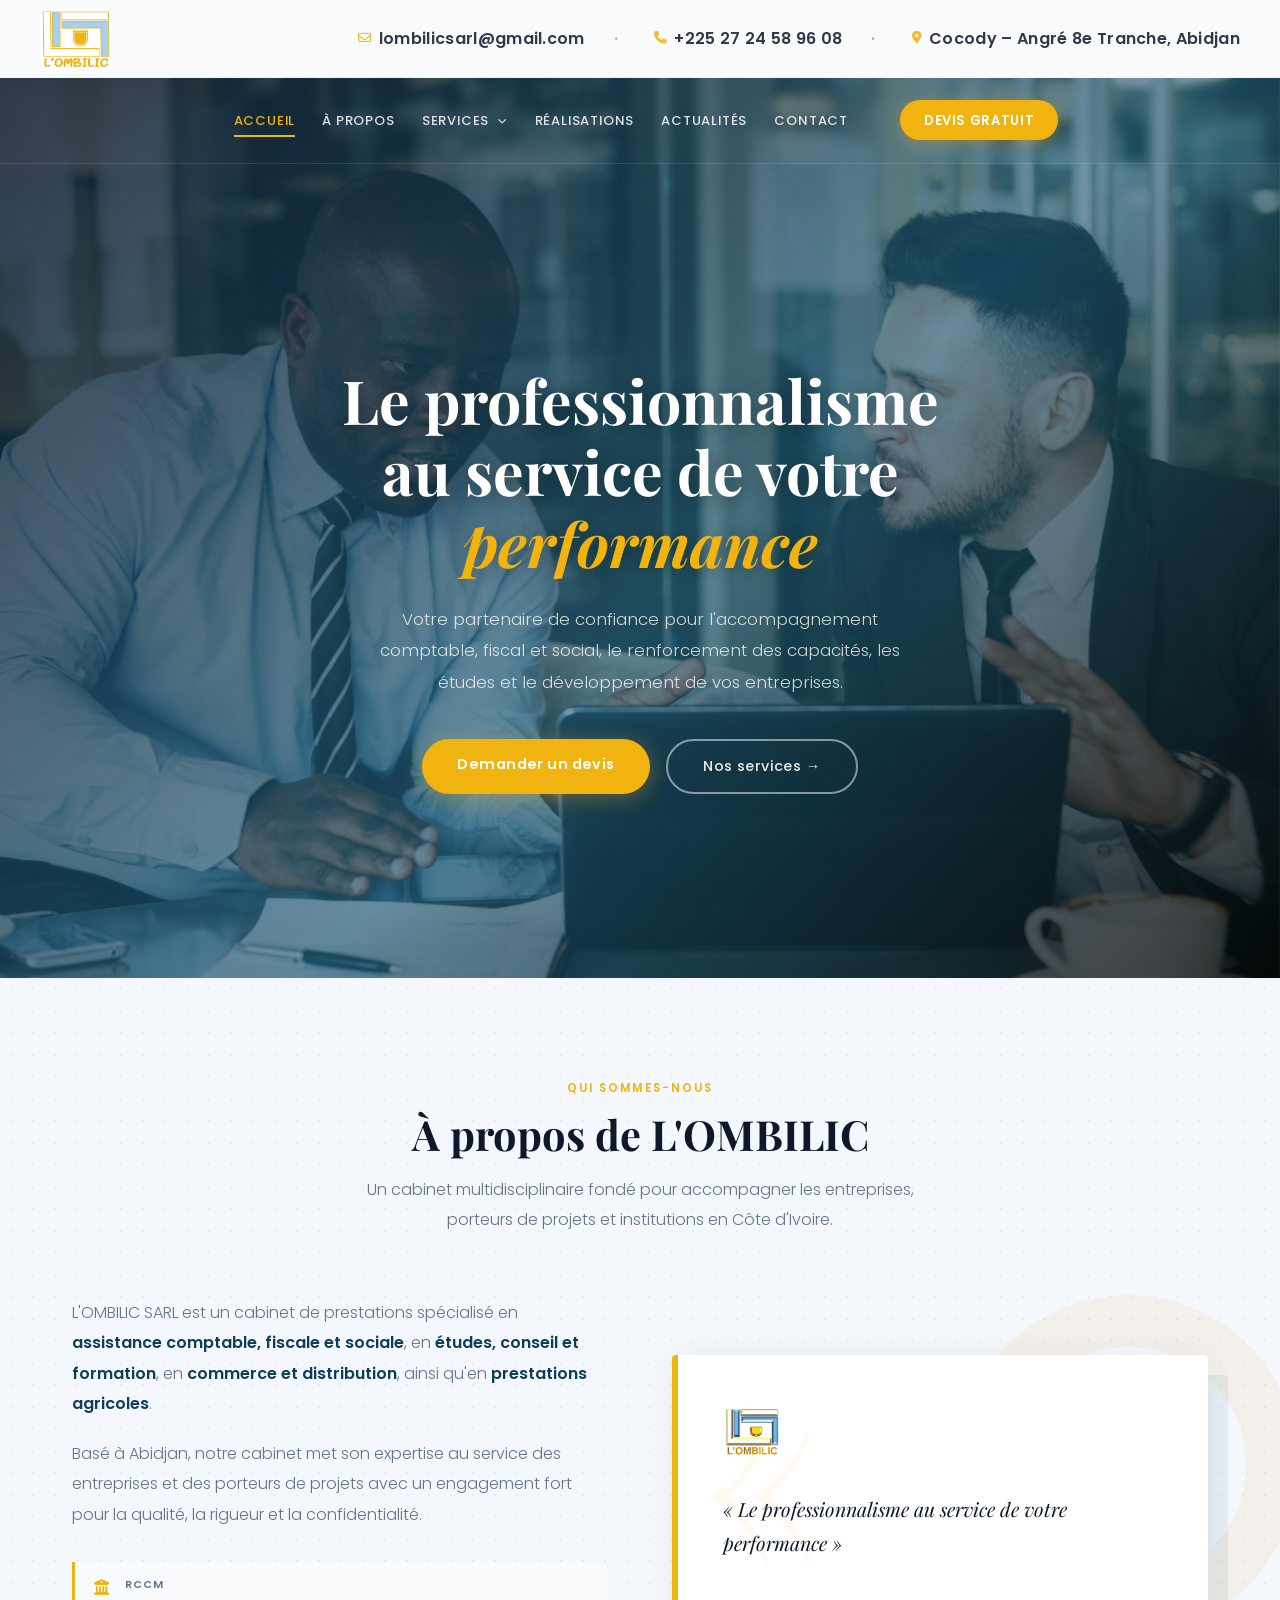
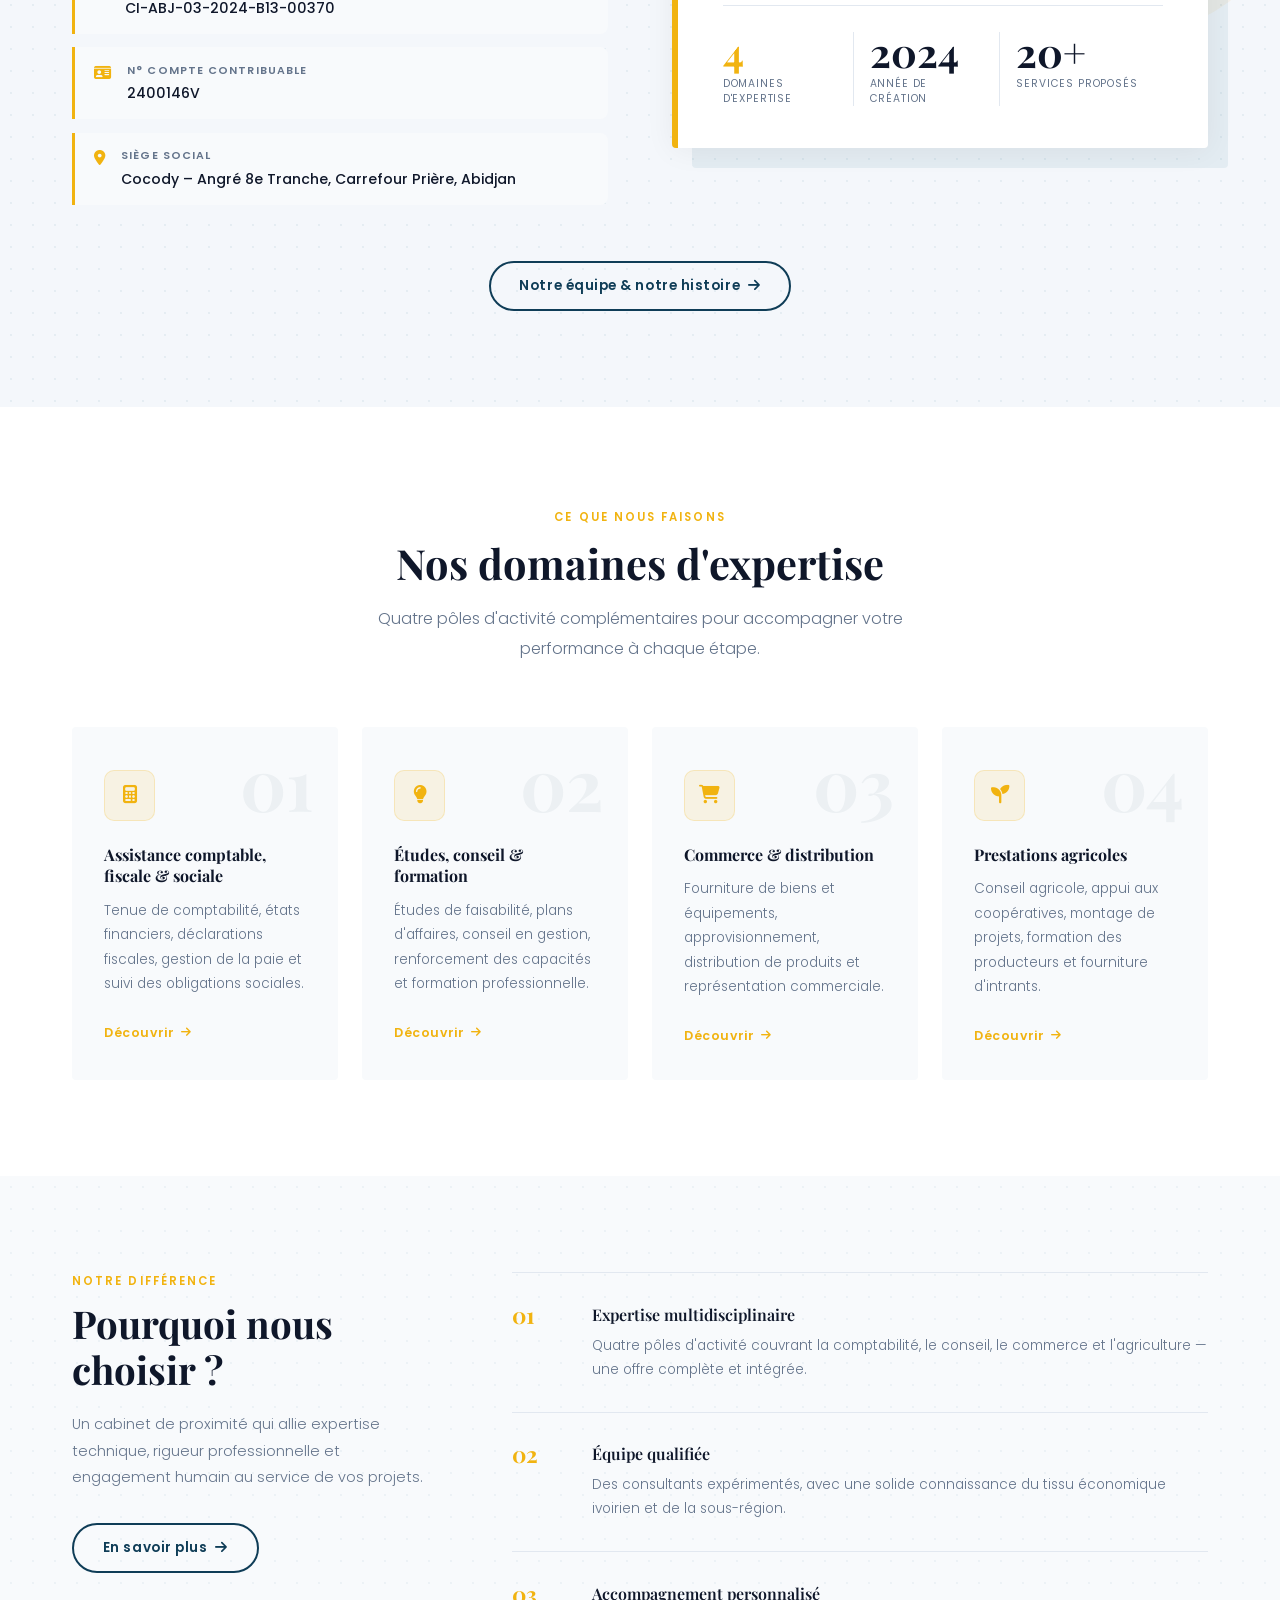
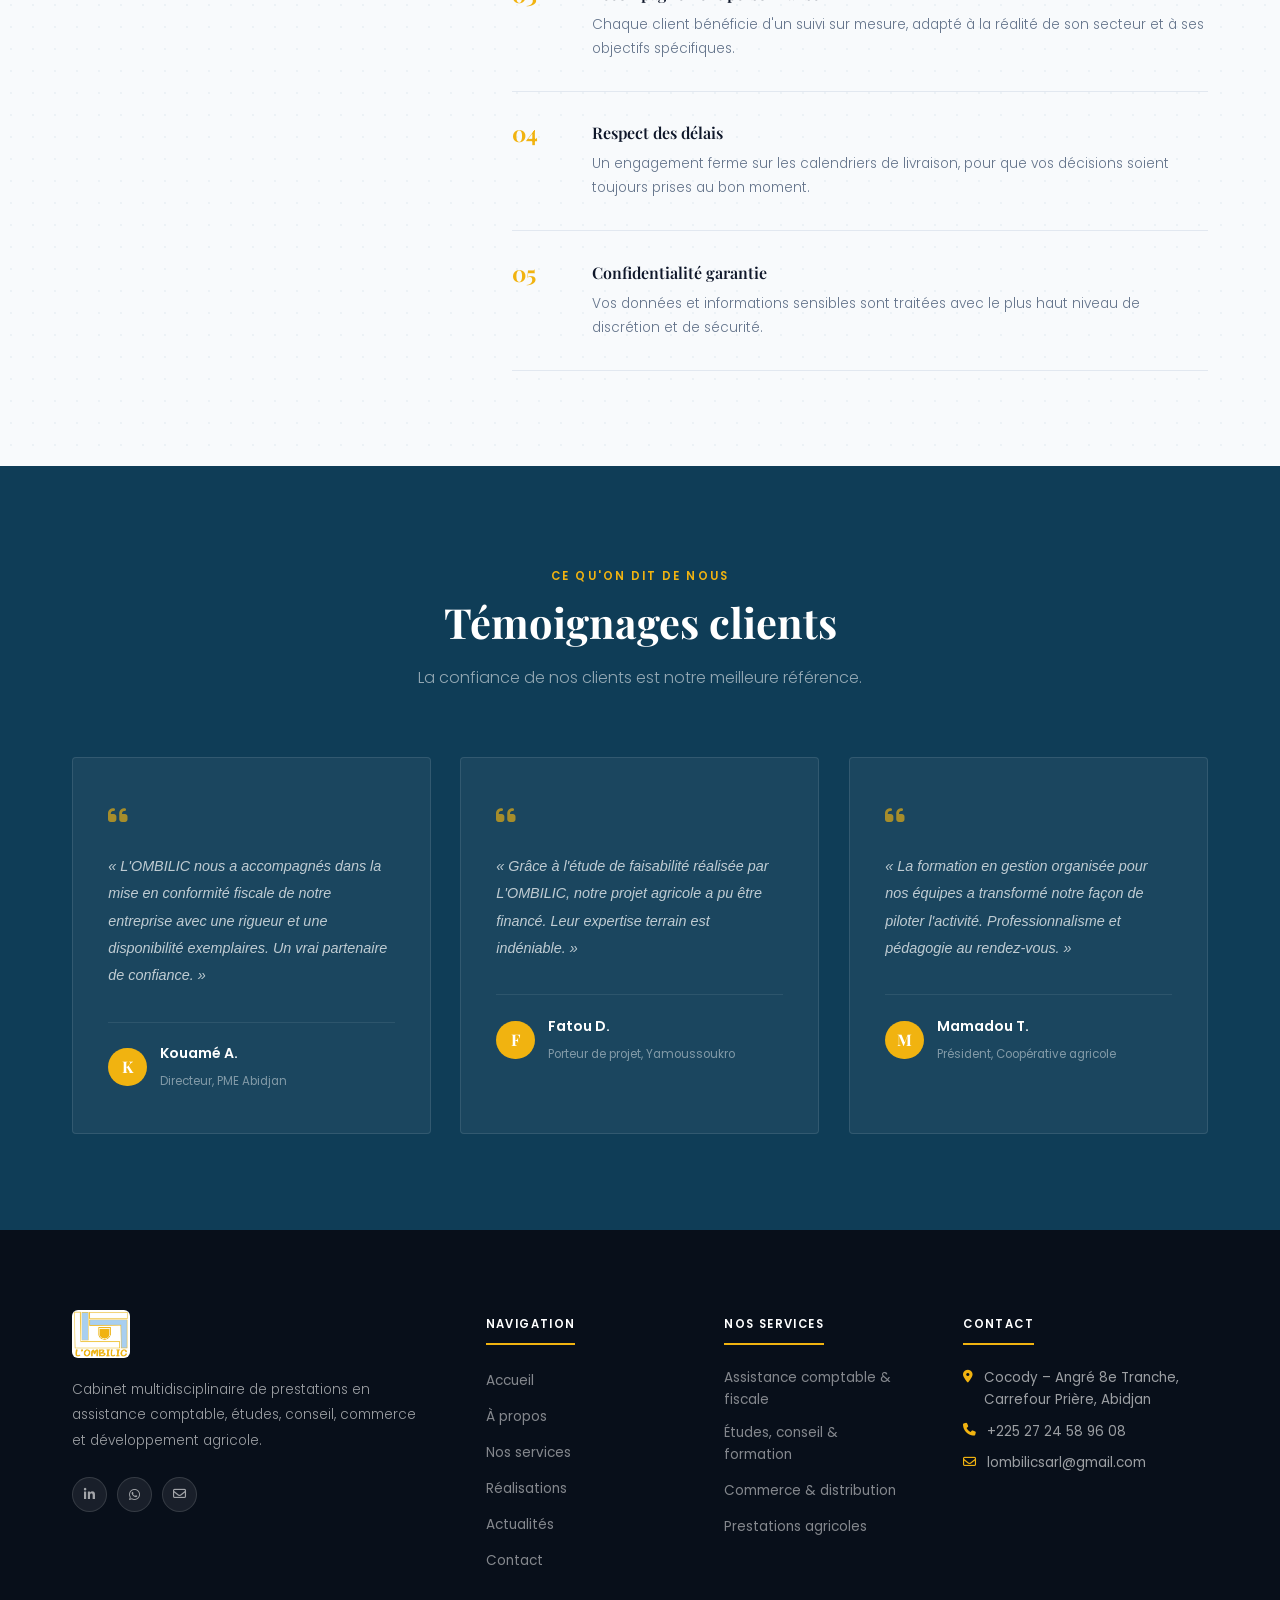
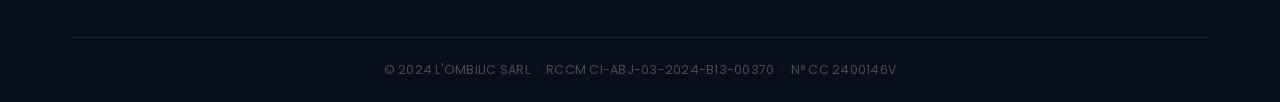
==== commit 7cd8f27e: "animation  reveal added" ====
--- a/index.html
+++ b/index.html
@@ -351,5 +351,6 @@
   </footer>
 
 
+  <script src="reveal.js" defer></script>
 </body>
 </html>
--- a/style.css
+++ b/style.css
@@ -3468,6 +3468,24 @@
 @media (max-width: 600px) {
   .devis-services {
     grid-template-columns: 1fr;
+  }
+}
+
+
+/* =============================================
+   ANIMATIONS — apparition au scroll
+   ============================================= */
+@media (prefers-reduced-motion: no-preference) {
+  .reveal {
+    opacity: 0;
+    transform: translateY(26px);
+    transition: opacity 0.65s ease, transform 0.65s ease;
+    will-change: opacity, transform;
+  }
+
+  .reveal-visible {
+    opacity: 1;
+    transform: none;
   }
 }
 
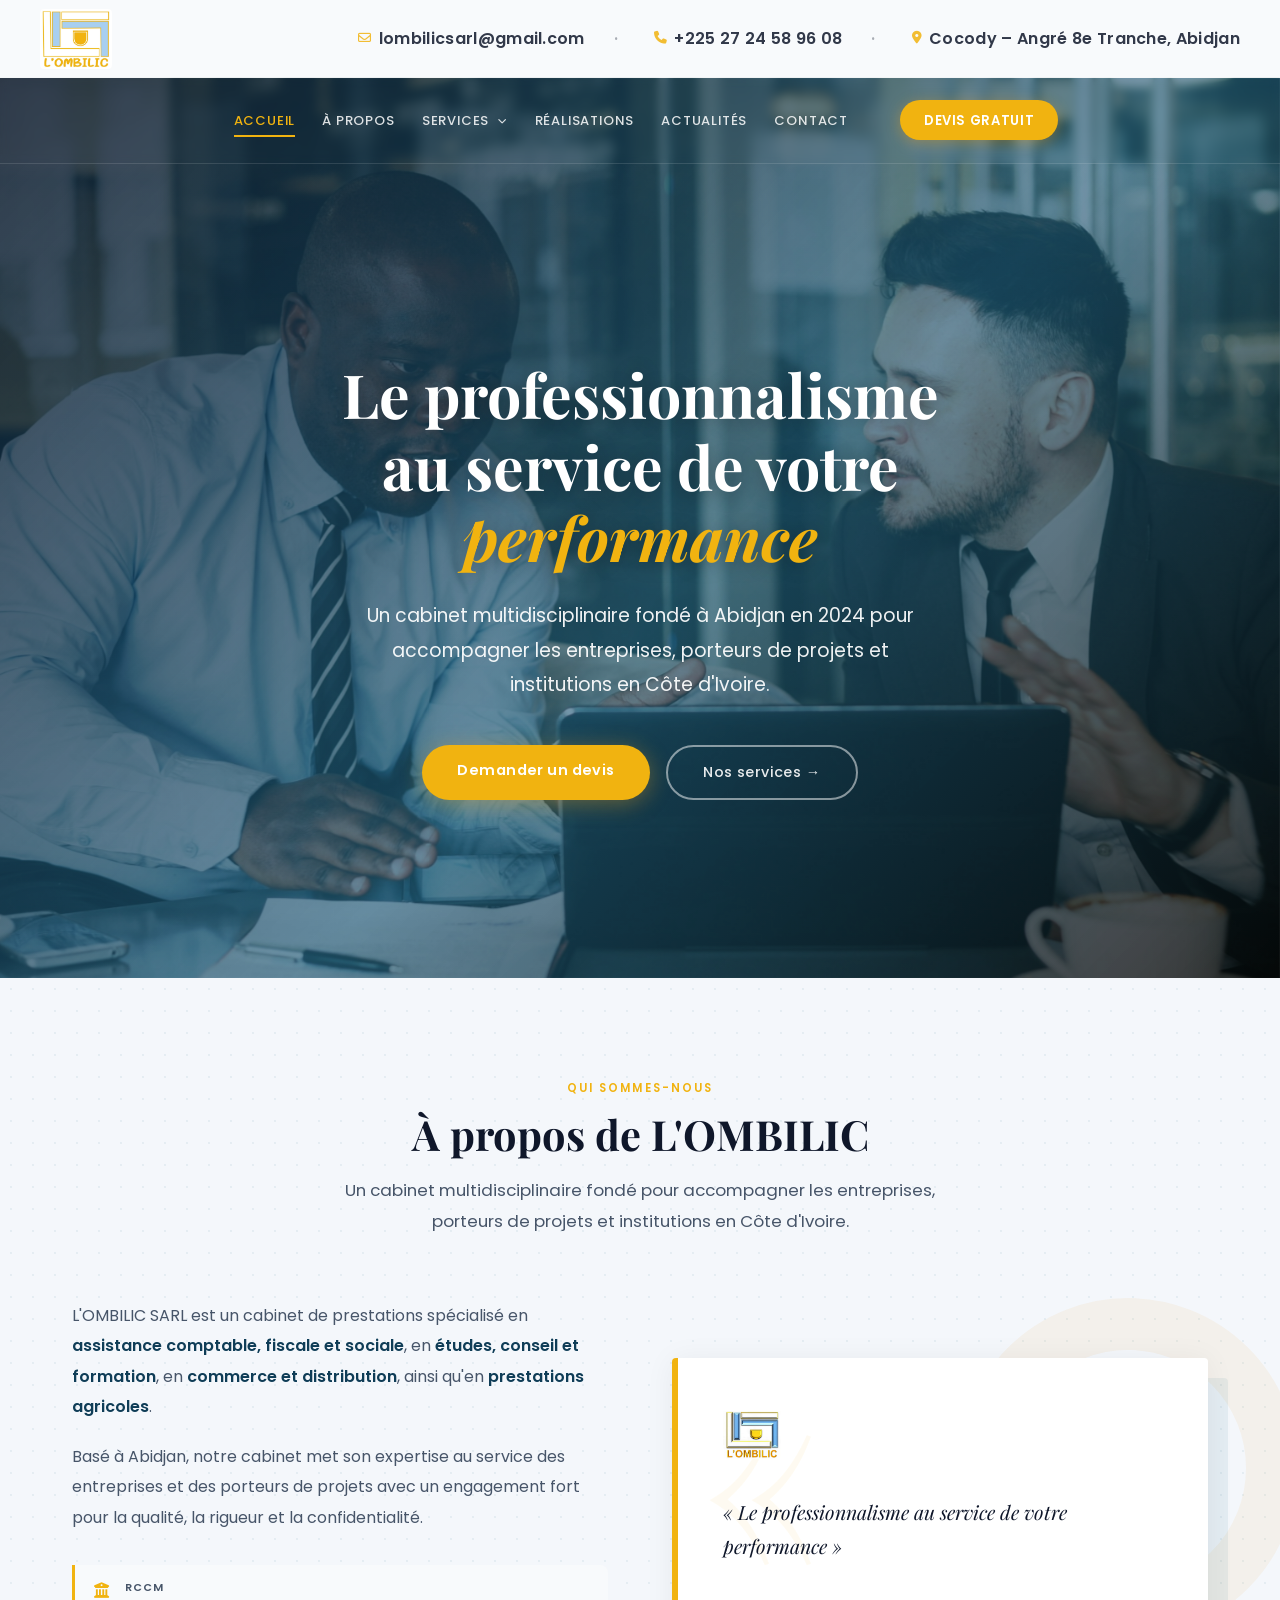
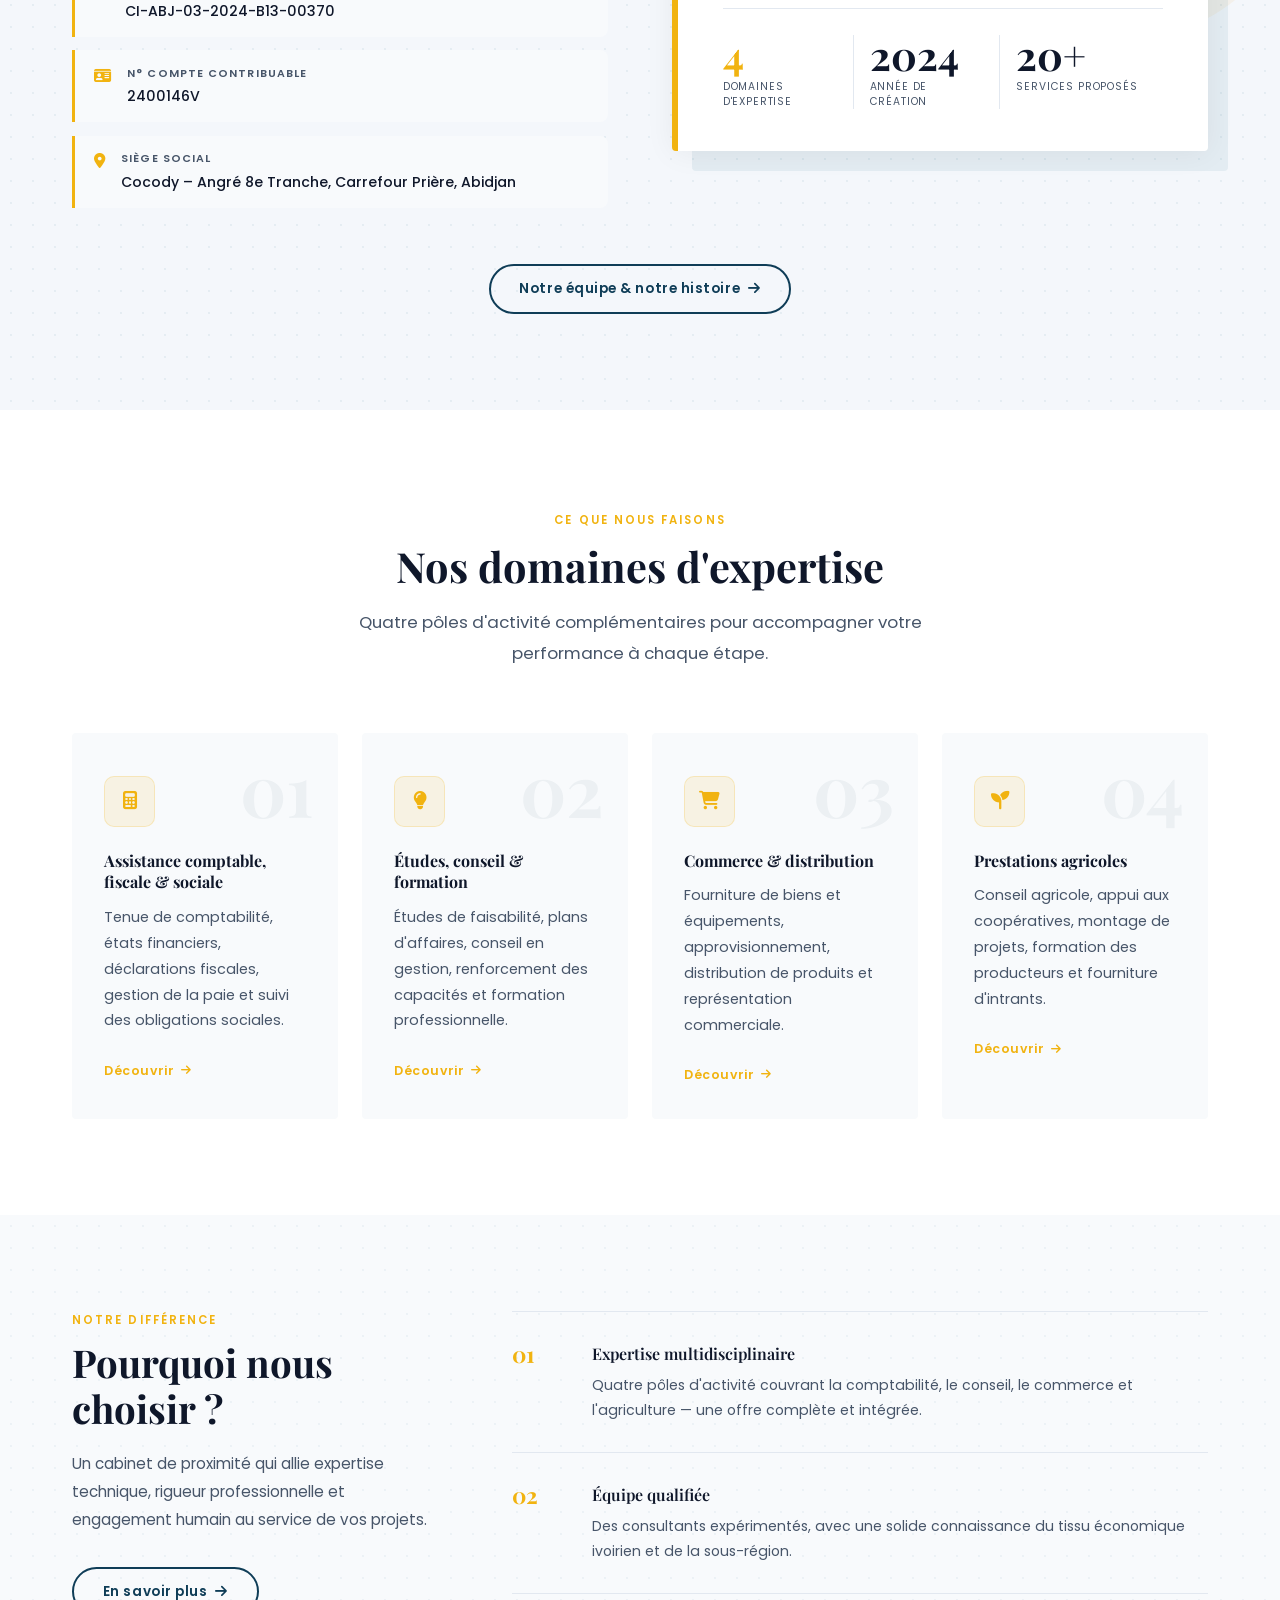
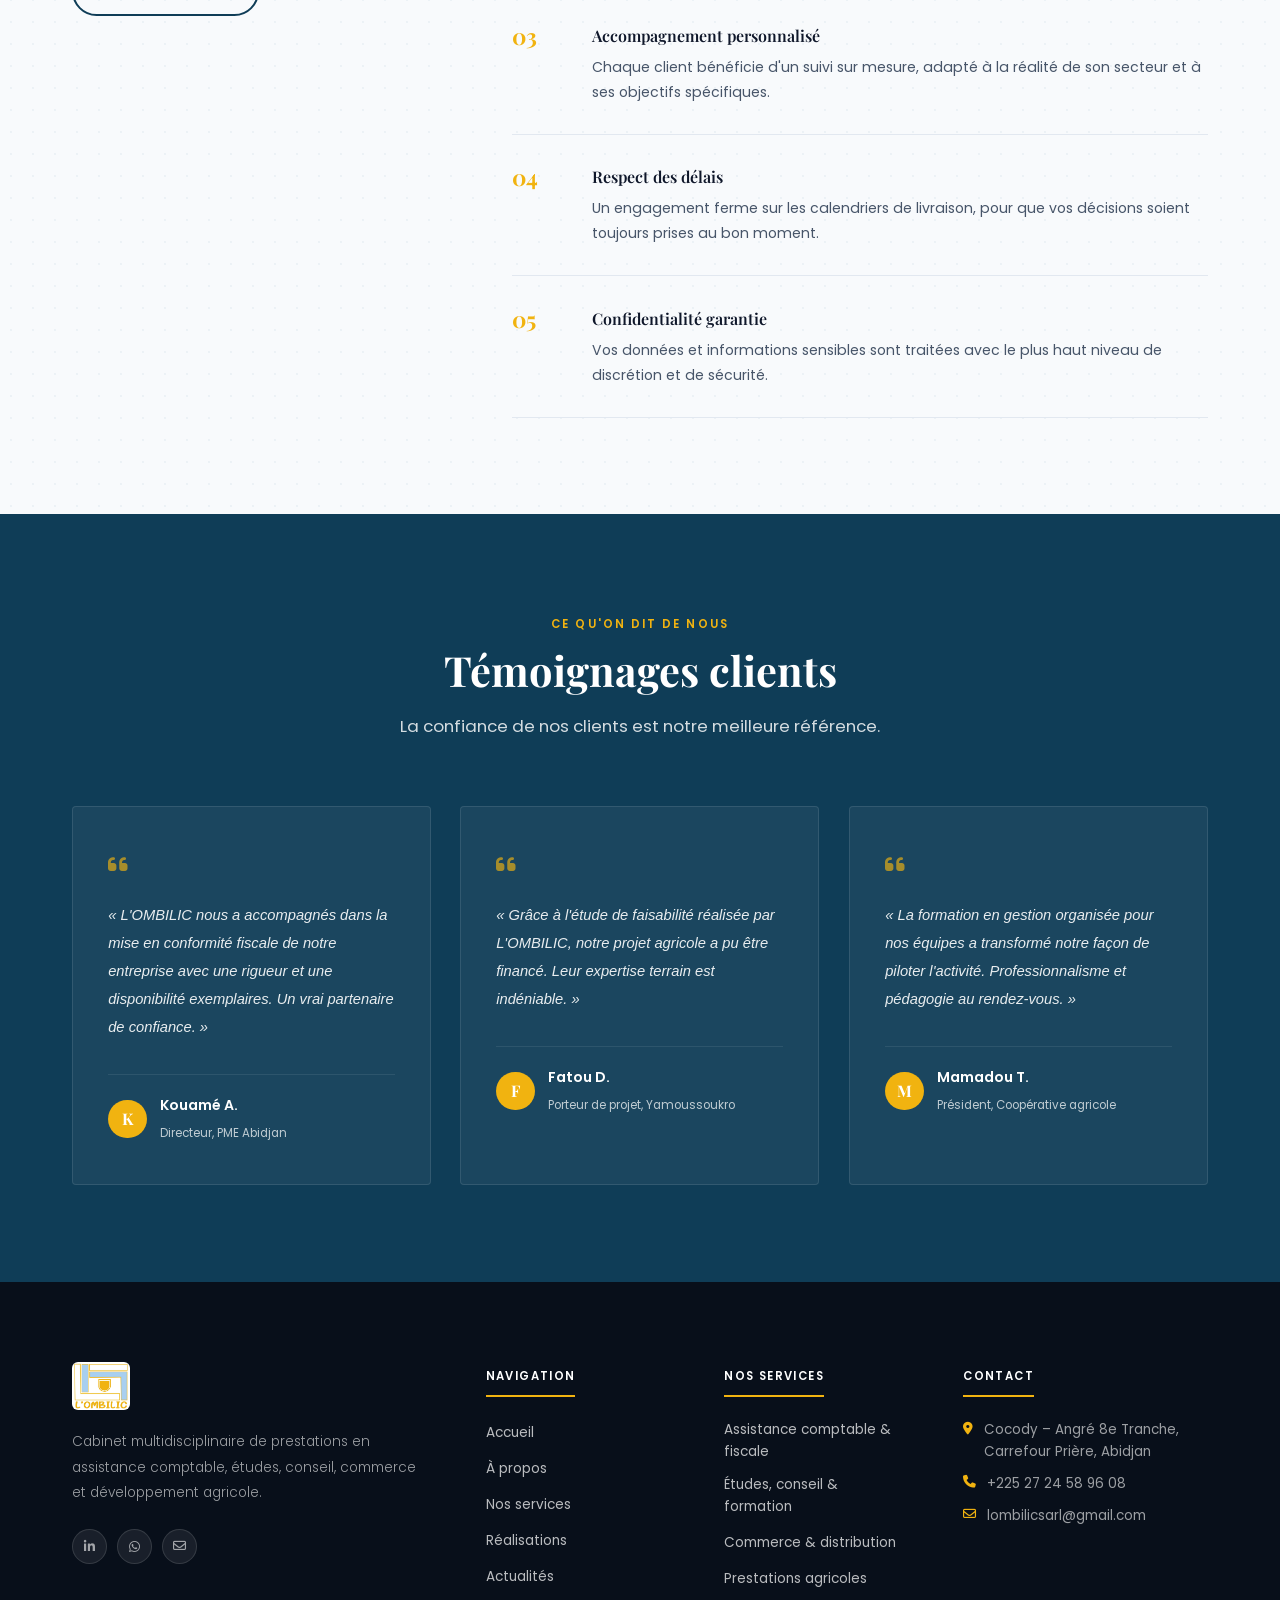
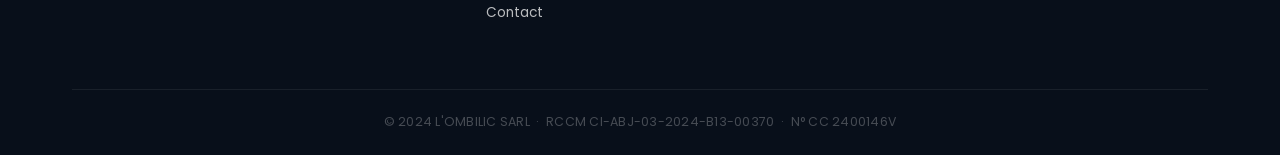
==== commit 31c0ed18: "fix: correction" ====
--- a/index.html
+++ b/index.html
@@ -17,7 +17,7 @@
   <div class="topbar">
     <div class="topbar-inner">
       <div class="topbar-logo">
-        <img src="/assets/Logo_1.jpeg" alt="Logo L'OMBILIC" width="72">
+        <a href="index.html" aria-label="Retour à l'accueil"><img src="/assets/Logo_1.jpeg" alt="Logo L'OMBILIC" width="72"></a>
       </div>
       <div class="topbar-contacts">
         <span><i class="fa-regular fa-envelope"></i> lombilicsarl@gmail.com</span>
@@ -60,7 +60,7 @@
     <div class="hero-inner">
       <div class="hero-content">
         <h1>Le professionnalisme<br>au service de votre <span>performance</span></h1>
-        <p>Votre partenaire de confiance pour l'accompagnement comptable, fiscal et social, le renforcement des capacités, les études et le développement de vos entreprises.</p>
+        <p>Un cabinet multidisciplinaire fondé à Abidjan en 2024 pour accompagner les entreprises, porteurs de projets et institutions en Côte d'Ivoire.</p>
         <div class="hero-btns">
           <a href="devis.html" class="btn-primary">Demander un devis</a>
           <a href="#services" class="btn-secondary">Nos services →</a>
@@ -303,7 +303,7 @@
       <div class="footer-grid">
 
         <div class="footer-brand">
-          <img src="/assets/Logo_1.jpeg" alt="L'OMBILIC" width="58">
+          <a href="index.html" aria-label="Retour à l'accueil"><img src="/assets/Logo_1.jpeg" alt="L'OMBILIC" width="58"></a>
           <p>Cabinet multidisciplinaire de prestations en assistance comptable, études, conseil, commerce et développement agricole.</p>
           <div class="footer-social">
             <a href="#" aria-label="LinkedIn"><i class="fa-brands fa-linkedin-in"></i></a>
@@ -317,7 +317,7 @@
           <ul>
             <li><a href="index.html">Accueil</a></li>
             <li><a href="a-propos.html">À propos</a></li>
-            <li><a href="services.html">Nos services</a></li>
+            <li><a href="index.html#services">Nos services</a></li>
             <li><a href="realisations.html">Réalisations</a></li>
             <li><a href="actualites.html">Actualités</a></li>
             <li><a href="contact.html">Contact</a></li>
--- a/style.css
+++ b/style.css
@@ -17,7 +17,7 @@
   --surface:    #ffffff;
 
   --text:       #0f172a;
-  --text-muted: #64748b;
+  --text-muted: #475569;
   --border:     #e2e8f0;
 
   --success: #10b981;
@@ -277,12 +277,12 @@
 }
 
 .hero-inner p {
-  font-size: clamp(0.9rem, 1.4vw, 1.05rem);
-  color: rgba(255, 255, 255, 0.78);
+  font-size: clamp(1rem, 1.6vw, 1.18rem);
+  color: rgba(255, 255, 255, 0.93);
   line-height: 1.85;
-  max-width: 560px;
+  max-width: 600px;
   margin: 0 auto 2.6rem;
-  font-weight: 300;
+  font-weight: 400;
 }
 
 
@@ -367,12 +367,12 @@
 }
 
 .section-sub {
-  font-size: 1rem;
+  font-size: 1.05rem;
   color: var(--text-muted);
-  max-width: 580px;
+  max-width: 600px;
   margin: 0 auto;
   line-height: 1.85;
-  font-weight: 300;
+  font-weight: 400;
 }
 
 
@@ -397,7 +397,7 @@
   color: var(--text-muted);
   line-height: 1.9;
   margin-bottom: 1.2rem;
-  font-weight: 300;
+  font-weight: 400;
 }
 
 .about-text strong {
@@ -666,10 +666,10 @@
 
 /* Contenu central */
 .vmv-card p {
-  font-size: 0.875rem;
+  font-size: 0.9rem;
   color: var(--text-muted);
   line-height: 1.85;
-  font-weight: 300;
+  font-weight: 400;
 }
 
 /* Tags valeurs */
@@ -1144,10 +1144,10 @@
 }
 
 .service-card p {
-  font-size: 0.85rem;
+  font-size: 0.9rem;
   color: var(--text-muted);
   line-height: 1.8;
-  font-weight: 300;
+  font-weight: 400;
   margin-bottom: 1.4rem;
   position: relative;
   z-index: 1;
@@ -1215,10 +1215,10 @@
 }
 
 .why-left > p {
-  font-size: 0.9rem;
+  font-size: 0.95rem;
   color: var(--text-muted);
   line-height: 1.85;
-  font-weight: 300;
+  font-weight: 400;
   margin-bottom: 2rem;
 }
 
@@ -1258,10 +1258,10 @@
 }
 
 .why-content p {
-  font-size: 0.85rem;
+  font-size: 0.88rem;
   color: var(--text-muted);
   line-height: 1.8;
-  font-weight: 300;
+  font-weight: 400;
 }
 
 
@@ -1282,7 +1282,7 @@
 }
 
 .testimonials .section-sub {
-  color: rgba(255, 255, 255, 0.55);
+  color: rgba(255, 255, 255, 0.82);
 }
 
 .testi-grid {
@@ -1312,10 +1312,10 @@
 }
 
 .testi-card > p {
-  font-size: 0.9rem;
-  color: rgba(255, 255, 255, 0.72);
+  font-size: 0.92rem;
+  color: rgba(255, 255, 255, 0.90);
   line-height: 1.9;
-  font-weight: 300;
+  font-weight: 400;
   font-style: italic;
   margin-bottom: 2rem;
 }
@@ -1353,7 +1353,7 @@
 
 .testi-author span {
   font-size: 0.73rem;
-  color: rgba(255, 255, 255, 0.45);
+  color: rgba(255, 255, 255, 0.72);
 }
 
 
@@ -1433,7 +1433,7 @@
 
 .footer-col ul li a {
   font-size: 0.85rem;
-  color: rgba(255, 255, 255, 0.5);
+  color: rgba(255, 255, 255, 0.72);
   transition: color var(--transition), padding-left var(--transition);
   display: inline-block;
 }
@@ -1519,11 +1519,11 @@
 }
 
 .page-banner-inner p {
-  font-size: 0.95rem;
-  color: rgba(255, 255, 255, 0.68);
-  max-width: 520px;
+  font-size: 1.05rem;
+  color: rgba(255, 255, 255, 0.92);
+  max-width: 560px;
   line-height: 1.8;
-  font-weight: 300;
+  font-weight: 400;
   margin: 0 auto 1.5rem;
 }
 
@@ -1532,12 +1532,12 @@
   align-items: center;
   justify-content: center;
   gap: 0.5rem;
-  font-size: 0.8rem;
-  color: rgba(255, 255, 255, 0.45);
+  font-size: 0.82rem;
+  color: rgba(255, 255, 255, 0.70);
 }
 
 .breadcrumb a {
-  color: rgba(255, 255, 255, 0.6);
+  color: rgba(255, 255, 255, 0.82);
   transition: color var(--transition);
 }
 
@@ -3680,7 +3680,7 @@
   font-size: 1rem;
   color: var(--text-muted);
   line-height: 1.9;
-  font-weight: 300;
+  font-weight: 400;
   max-width: 680px;
 }
 
@@ -3746,10 +3746,10 @@
 }
 
 .prestation-item p {
-  font-size: 0.85rem;
+  font-size: 0.88rem;
   color: var(--text-muted);
   line-height: 1.8;
-  font-weight: 300;
+  font-weight: 400;
 }
 
 
